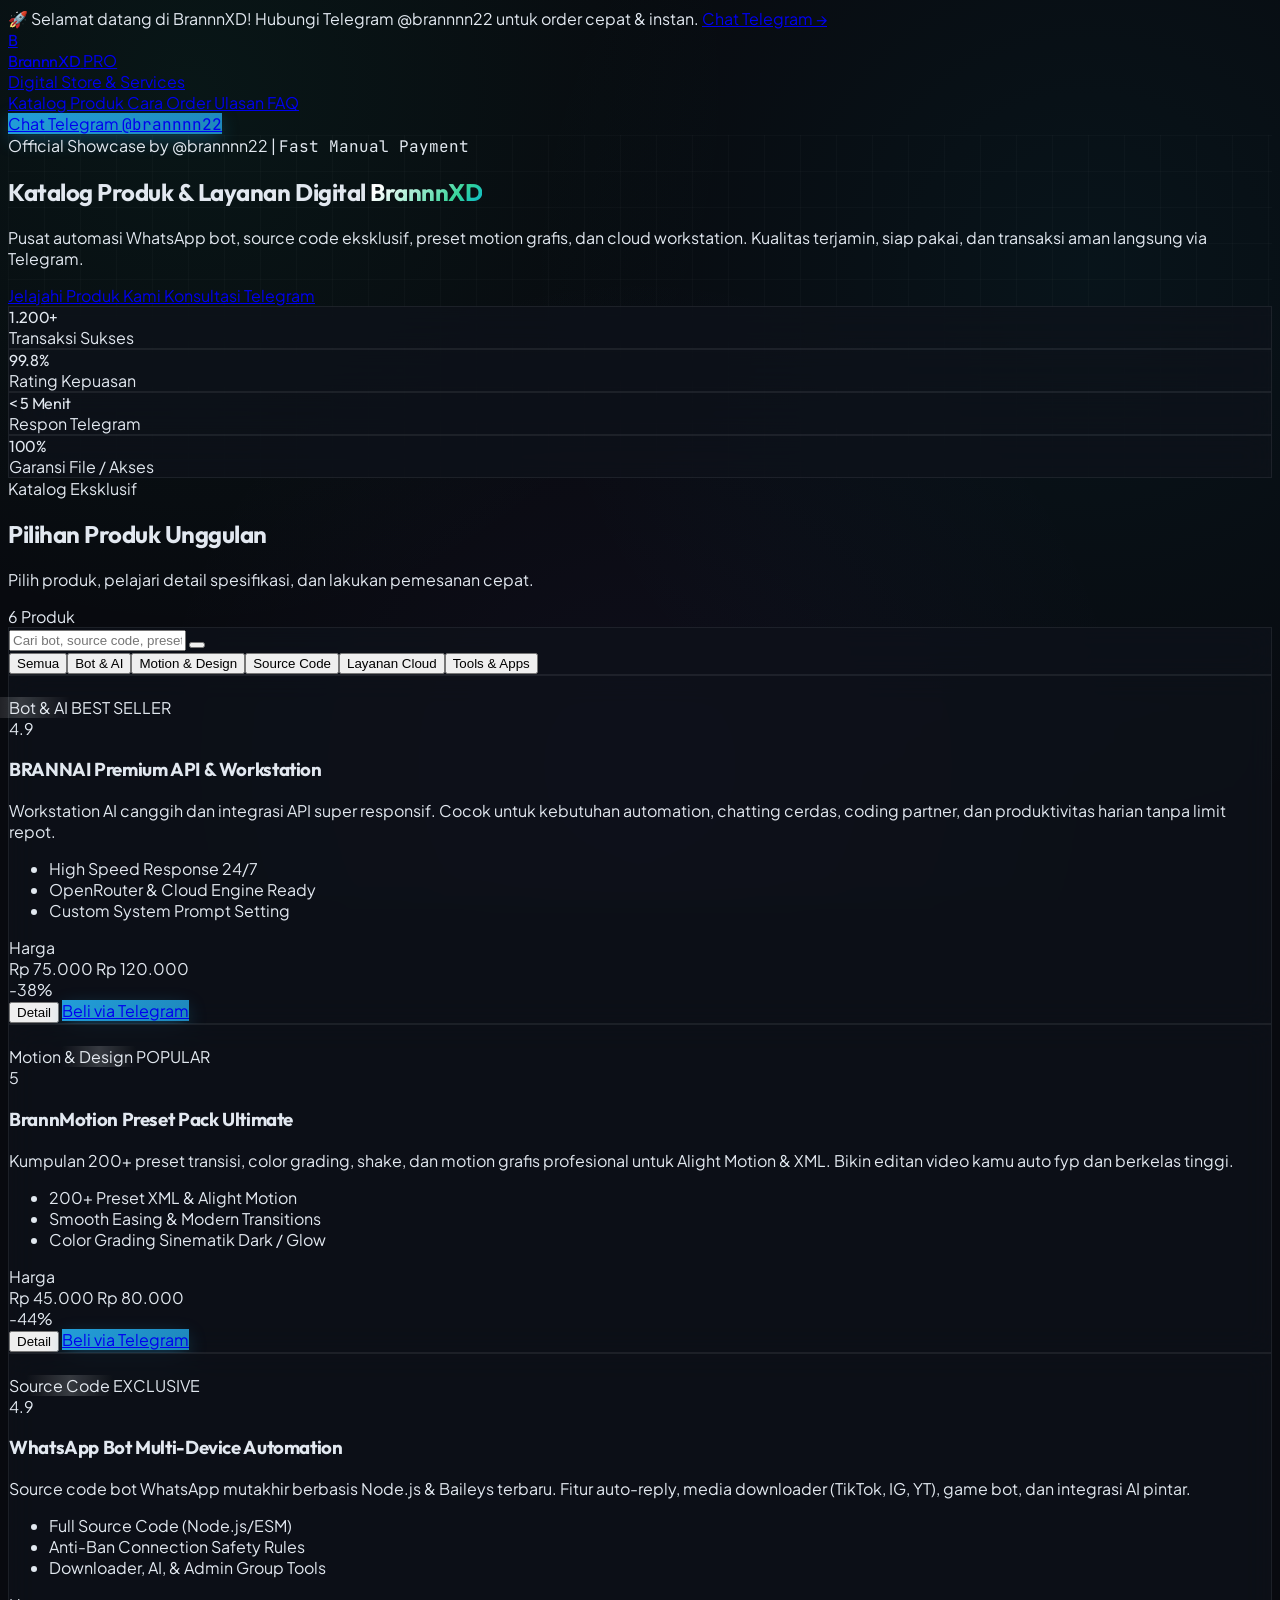
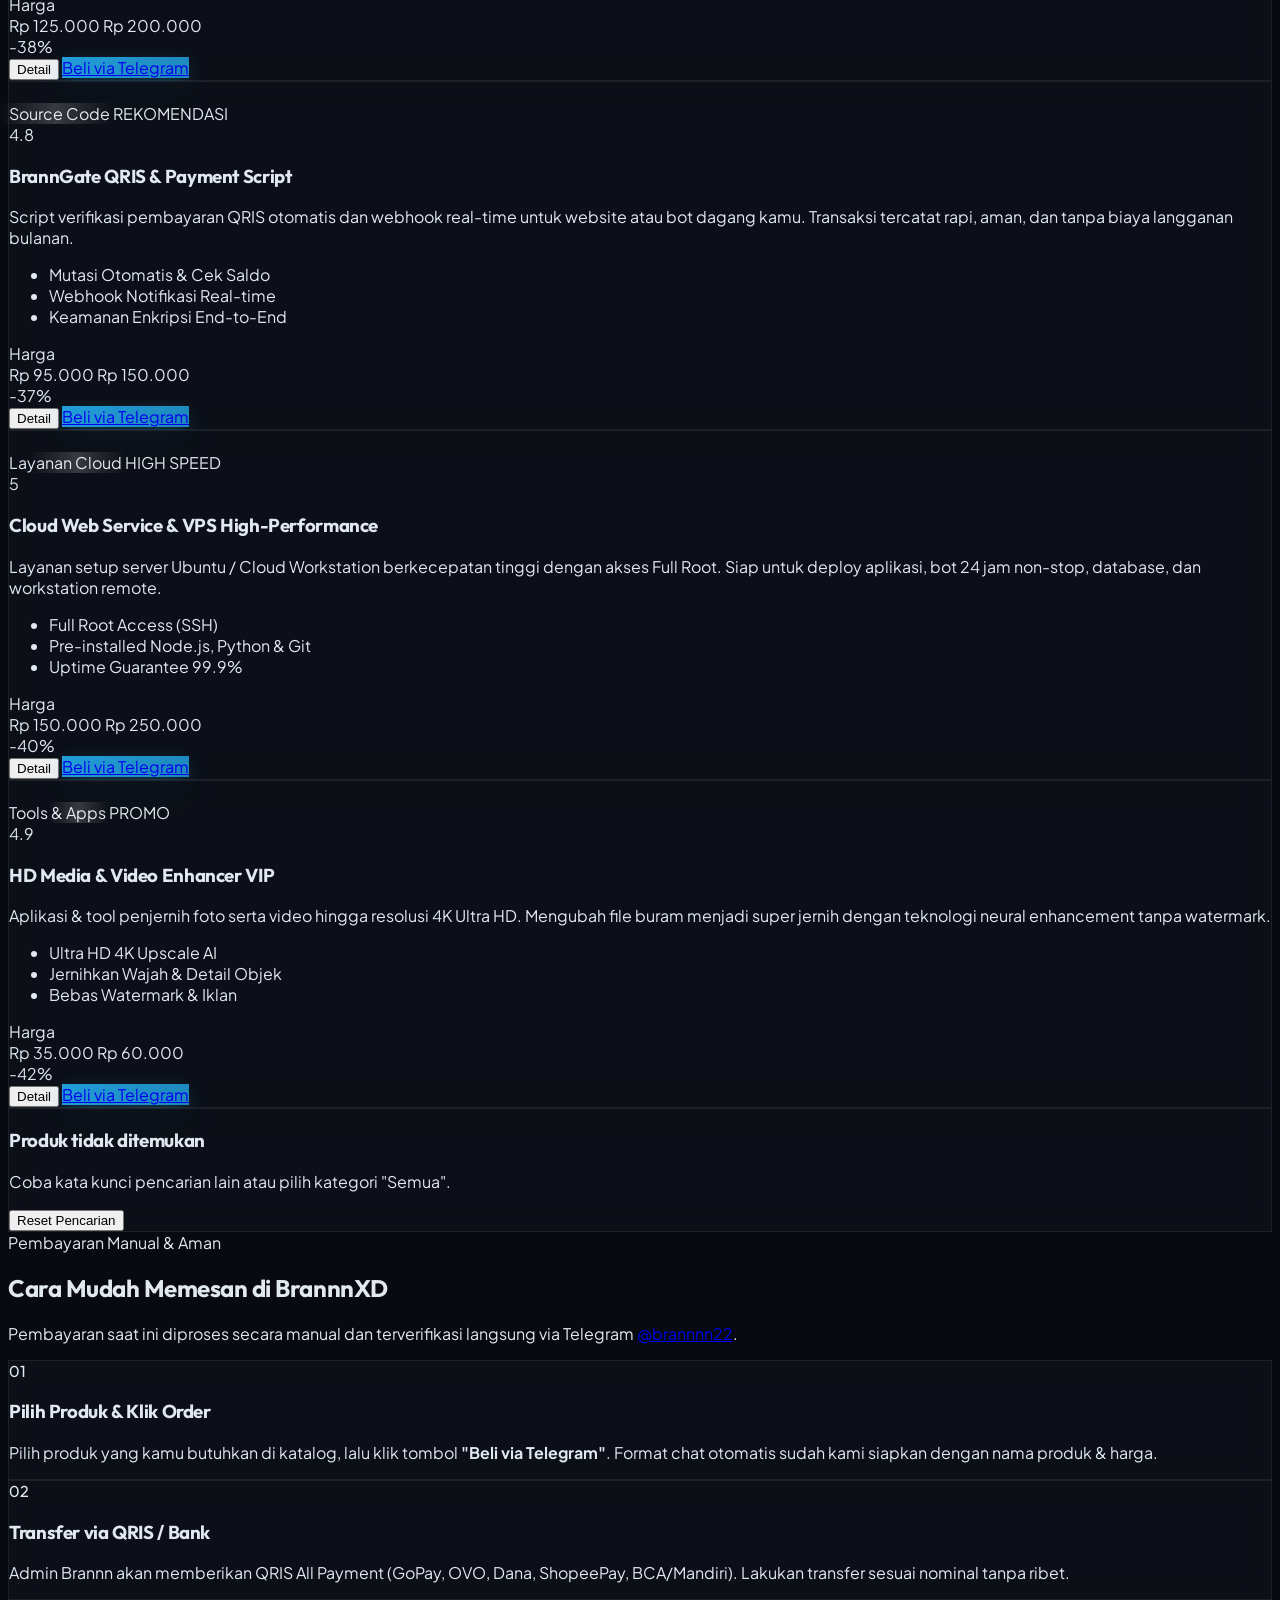
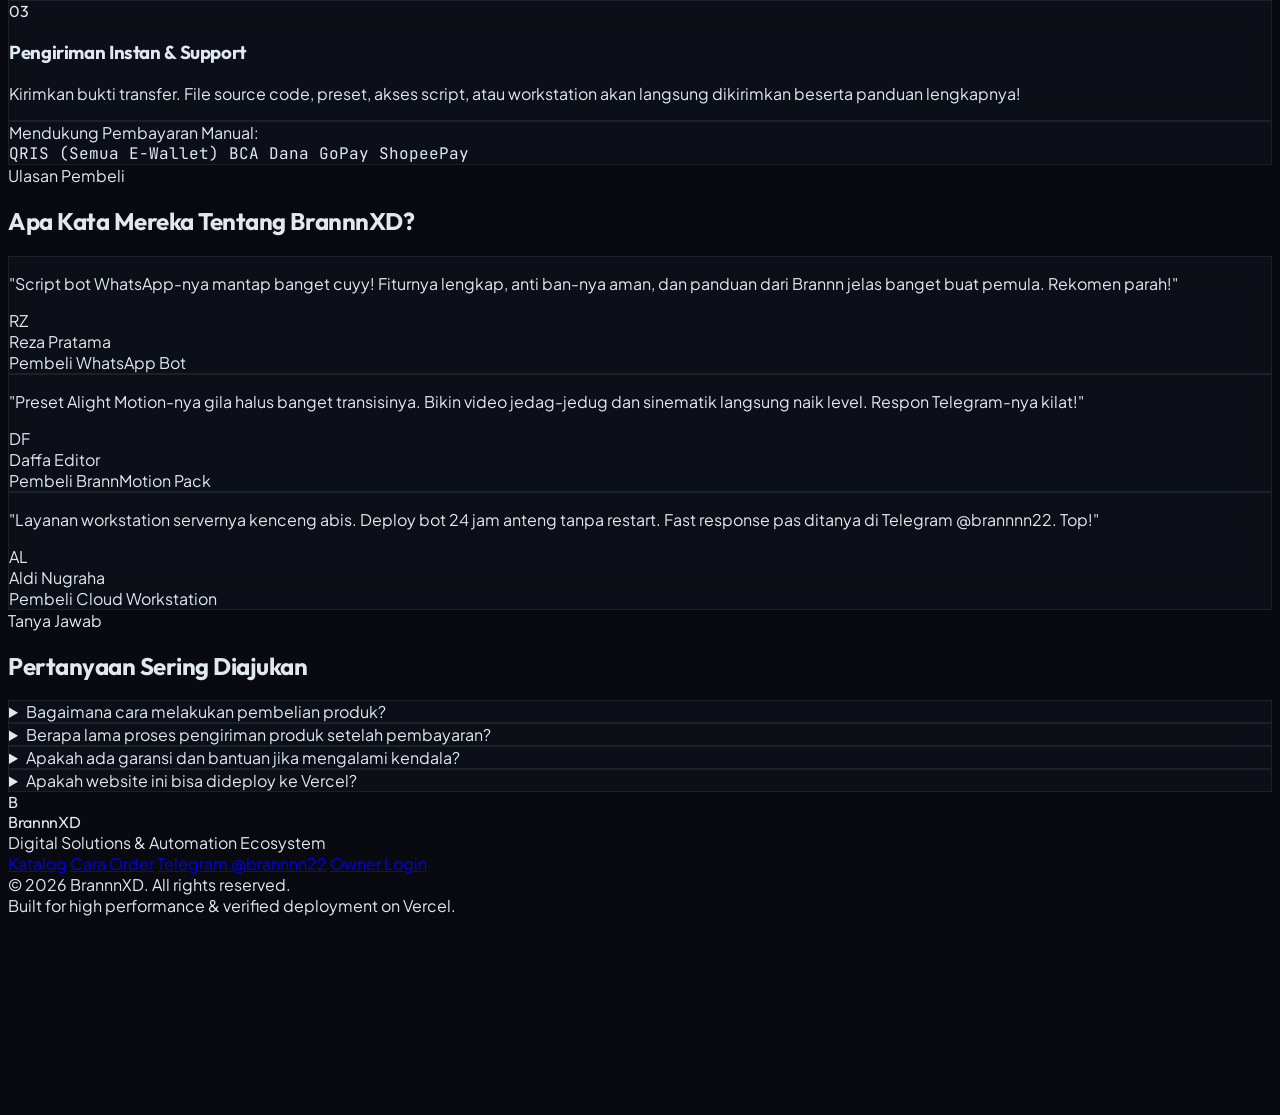
==== index.html @ 39b705f9 "feat: initial release of BrannnXD storefront, owner portal & vercel config" ====
<!DOCTYPE html>
<html lang="id" class="dark scroll-smooth">
<head>
  <meta charset="UTF-8">
  <meta name="viewport" content="width=device-width, initial-scale=1.0">
  <title>BrannnXD — Official Digital Catalog & Store</title>
  <meta name="description" content="Katalog produk resmi BrannnXD: Bot WhatsApp, AI Workstation, Motion Preset, Source Code & Layanan Cloud. Order cepat via Telegram @brannnn22.">
  <meta name="theme-color" content="#080a0f">

  <!-- Open Graph / Meta -->
  <meta property="og:type" content="website">
  <meta property="og:title" content="BrannnXD — Official Digital Catalog & Store">
  <meta property="og:description" content="Koleksi produk digital, tools, bot automation, dan preset berkualitas tinggi dari BrannnXD.">

  <!-- Google Fonts -->
  <link rel="preconnect" href="https://fonts.googleapis.com">
  <link rel="preconnect" href="https://fonts.gstatic.com" crossorigin>
  <link href="https://fonts.googleapis.com/css2?family=Outfit:wght@400;500;600;700;800;900&family=Plus+Jakarta+Sans:wght@300;400;500;600;700;800&family=JetBrains+Mono:wght@400;500;700&display=swap" rel="stylesheet">

  <!-- Tailwind CSS CDN -->
  <script src="https://cdn.tailwindcss.com"></script>
  <script>
    tailwind.config = {
      darkMode: 'class',
      theme: {
        extend: {
          colors: {
            brand: {
              50: '#ecfdf5',
              100: '#d1fae5',
              400: '#34d399',
              500: '#10b981',
              600: '#059669',
              900: '#064e3b',
              accent: '#06b6d4',
              violet: '#8b5cf6',
              dark: '#080a0f',
              card: 'rgba(14, 18, 27, 0.75)'
            }
          },
          fontFamily: {
            sans: ['Plus Jakarta Sans', 'sans-serif'],
            heading: ['Outfit', 'sans-serif'],
            mono: ['JetBrains Mono', 'monospace']
          }
        }
      }
    }
  </script>

  <!-- Lucide Icons -->
  <script src="https://unpkg.com/lucide@latest"></script>

  <!-- Custom CSS -->
  <link rel="stylesheet" href="assets/css/style.css">
</head>
<body class="bg-[#080a0f] text-slate-200 antialiased selection:bg-emerald-500 selection:text-black">

  <!-- Top Announcement Bar -->
  <aside aria-label="Pengumuman" class="bg-gradient-to-r from-emerald-950/60 via-[#0e1726] to-cyan-950/60 border-b border-emerald-500/20 py-2 px-4 text-xs text-center font-medium text-emerald-300 flex items-center justify-center gap-2 relative z-50">
    <span class="inline-block w-2 h-2 rounded-full bg-emerald-400 animate-ping"></span>
    <span id="announcementText">🚀 Selamat datang di BrannnXD! Hubungi Telegram @brannnn22 untuk order kilat & konsultasi.</span>
    <a href="https://t.me/brannnn22" target="_blank" rel="noopener noreferrer" class="underline hover:text-white font-bold ml-1 hidden sm:inline">Chat Telegram &rarr;</a>
  </aside>

  <!-- Navigation Header -->
  <header class="sticky top-0 z-40 backdrop-blur-xl bg-[#080a0f]/80 border-b border-white/5 transition-all">
    <div class="max-w-7xl mx-auto px-4 sm:px-6 lg:px-8 h-20 flex items-center justify-between">
      
      <!-- Logo Branding -->
      <a href="index.html" class="flex items-center gap-3 group">
        <div class="w-11 h-11 rounded-xl bg-gradient-to-tr from-emerald-500 to-cyan-400 flex items-center justify-center shadow-lg shadow-emerald-500/20 group-hover:scale-105 transition-transform">
          <span class="font-heading font-black text-black text-xl tracking-tighter">B</span>
        </div>
        <div>
          <div class="flex items-center gap-2">
            <span class="font-heading font-black text-xl tracking-tight text-white group-hover:text-emerald-400 transition-colors">
              Brannn<span class="text-emerald-400">XD</span>
            </span>
            <span class="text-[10px] font-bold px-1.5 py-0.5 rounded bg-emerald-500/10 text-emerald-400 border border-emerald-500/20 uppercase tracking-widest">PRO</span>
          </div>
          <span class="text-[11px] text-slate-400 block -mt-0.5 font-medium">Digital Store & Services</span>
        </div>
      </a>

      <!-- Desktop Nav Links -->
      <nav class="hidden md:flex items-center gap-8 text-sm font-medium text-slate-300">
        <a href="#katalog" class="hover:text-emerald-400 transition-colors flex items-center gap-1.5">
          <i data-lucide="layers" class="w-4 h-4"></i> Katalog Produk
        </a>
        <a href="#cara-order" class="hover:text-emerald-400 transition-colors flex items-center gap-1.5">
          <i data-lucide="help-circle" class="w-4 h-4"></i> Cara Order
        </a>
        <a href="#testimoni" class="hover:text-emerald-400 transition-colors flex items-center gap-1.5">
          <i data-lucide="message-square" class="w-4 h-4"></i> Ulasan
        </a>
        <a href="#faq" class="hover:text-emerald-400 transition-colors flex items-center gap-1.5">
          <i data-lucide="shield-check" class="w-4 h-4"></i> FAQ
        </a>
      </nav>

      <!-- Action Buttons -->
      <div class="flex items-center gap-3">
        <!-- Direct Telegram Button -->
        <a href="https://t.me/brannnn22" target="_blank" rel="noopener noreferrer" class="btn-telegram px-4 py-2.5 rounded-xl text-xs sm:text-sm font-bold text-white flex items-center gap-2">
          <i data-lucide="send" class="w-4 h-4"></i>
          <span class="hidden sm:inline">Chat Telegram</span>
          <span class="telegram-username-text sm:hidden font-mono">@brannnn22</span>
        </a>

        <!-- Owner Portal Link -->
        <a href="admin.html" class="p-2.5 rounded-xl bg-white/5 hover:bg-white/10 text-slate-400 hover:text-emerald-400 border border-white/5 transition-all cursor-pointer" title="Login Owner / Admin">
          <i data-lucide="lock" class="w-4 h-4"></i>
        </a>
      </div>

    </div>
  </header>

  <!-- Hero Section -->
  <section class="relative pt-12 pb-20 overflow-hidden bg-grid-pattern border-b border-white/5">
    <!-- Ambient Blur Background Spheres -->
    <div class="absolute -top-32 left-1/2 -translate-x-1/2 w-[650px] h-[350px] bg-emerald-500/10 rounded-full blur-[140px] pointer-events-none"></div>
    <div class="absolute top-24 right-10 w-[300px] h-[300px] bg-cyan-500/10 rounded-full blur-[120px] pointer-events-none"></div>

    <div class="max-w-7xl mx-auto px-4 sm:px-6 lg:px-8 relative z-10 text-center">
      
      <!-- Top Badge -->
      <div class="inline-flex items-center gap-2 px-3.5 py-1.5 rounded-full bg-white/5 border border-white/10 backdrop-blur-md mb-6 shadow-inner">
        <span class="w-2 h-2 rounded-full bg-emerald-400 animate-pulse"></span>
        <span class="text-xs font-semibold text-slate-300">Official Showcase by @brannnn22</span>
        <span class="text-xs text-slate-500">|</span>
        <span class="text-xs text-emerald-400 font-mono font-medium">Fast Manual Payment</span>
      </div>

      <!-- Main Headline -->
      <h1 class="text-4xl sm:text-6xl lg:text-7xl font-extrabold tracking-tight text-white mb-6 max-w-4xl mx-auto leading-[1.12]">
        Katalog Produk & Layanan Digital <span class="text-gradient">BrannnXD</span>
      </h1>

      <!-- Subtitle -->
      <p class="text-base sm:text-lg text-slate-400 max-w-2xl mx-auto leading-relaxed mb-8">
        Pusat automasi WhatsApp bot, source code eksklusif, preset motion grafis, dan cloud workstation. Kualitas terjamin, siap pakai, dan transaksi aman langsung via Telegram.
      </p>

      <!-- CTA Buttons -->
      <div class="flex flex-wrap items-center justify-center gap-4 mb-14">
        <a href="#katalog" class="px-7 py-3.5 rounded-xl bg-emerald-500 hover:bg-emerald-400 text-black font-extrabold text-sm shadow-xl shadow-emerald-500/25 transition-all flex items-center gap-2 group">
          <span>Jelajahi Produk Kami</span>
          <i data-lucide="arrow-down" class="w-4 h-4 group-hover:translate-y-0.5 transition-transform"></i>
        </a>
        <a href="https://t.me/brannnn22" target="_blank" rel="noopener noreferrer" class="px-7 py-3.5 rounded-xl bg-white/5 hover:bg-white/10 text-white font-bold text-sm border border-white/10 transition-all flex items-center gap-2">
          <i data-lucide="send" class="w-4 h-4 text-cyan-400"></i>
          <span>Konsultasi Telegram</span>
        </a>
      </div>

      <!-- Stats Bar -->
      <div class="grid grid-cols-2 md:grid-cols-4 gap-4 max-w-4xl mx-auto">
        <div class="glass-panel p-4 sm:p-5 rounded-2xl border border-white/5">
          <div class="text-2xl sm:text-3xl font-extrabold text-white mb-1 font-heading">1.200+</div>
          <div class="text-xs text-slate-400 font-medium">Transaksi Sukses</div>
        </div>
        <div class="glass-panel p-4 sm:p-5 rounded-2xl border border-white/5">
          <div class="text-2xl sm:text-3xl font-extrabold text-emerald-400 mb-1 font-heading">99.8%</div>
          <div class="text-xs text-slate-400 font-medium">Rating Kepuasan</div>
        </div>
        <div class="glass-panel p-4 sm:p-5 rounded-2xl border border-white/5">
          <div class="text-2xl sm:text-3xl font-extrabold text-cyan-400 mb-1 font-heading">&lt; 5 Menit</div>
          <div class="text-xs text-slate-400 font-medium">Respon Telegram</div>
        </div>
        <div class="glass-panel p-4 sm:p-5 rounded-2xl border border-white/5">
          <div class="text-2xl sm:text-3xl font-extrabold text-purple-400 mb-1 font-heading">100%</div>
          <div class="text-xs text-slate-400 font-medium">Garansi File / Akses</div>
        </div>
      </div>

    </div>
  </section>

  <!-- Catalog Section -->
  <section id="katalog" class="py-16 relative">
    <div class="max-w-7xl mx-auto px-4 sm:px-6 lg:px-8">
      
      <!-- Section Header -->
      <div class="flex flex-col md:flex-row md:items-end justify-between mb-8 gap-4">
        <div>
          <div class="inline-flex items-center gap-2 text-xs font-bold text-emerald-400 uppercase tracking-widest mb-2">
            <i data-lucide="sparkles" class="w-4 h-4"></i> Katalog Eksklusif
          </div>
          <h2 class="text-2xl sm:text-3xl font-extrabold text-white tracking-tight">
            Pilihan Produk Unggulan
          </h2>
          <p class="text-sm text-slate-400 mt-1">Pilih produk, pelajari detail spesifikasi, dan lakukan pemesanan cepat.</p>
        </div>

        <div class="flex items-center gap-2">
          <span id="productCountBadge" class="px-3 py-1.5 rounded-lg bg-white/5 border border-white/10 text-xs font-semibold text-slate-300">
            Memuat produk...
          </span>
        </div>
      </div>

      <!-- Search & Filters Bar -->
      <div class="glass-panel p-4 rounded-2xl border border-white/5 mb-8 flex flex-col lg:flex-row items-stretch lg:items-center justify-between gap-4">
        
        <!-- Search Input -->
        <div class="relative flex-1">
          <i data-lucide="search" class="w-4 h-4 text-slate-400 absolute left-3.5 top-1/2 -translate-y-1/2"></i>
          <input 
            type="text" 
            id="searchInput" 
            placeholder="Cari bot, source code, preset, script..." 
            class="w-full pl-10 pr-10 py-2.5 rounded-xl bg-black/40 border border-white/10 text-white placeholder-slate-500 text-xs sm:text-sm focus:outline-none focus:border-emerald-500 transition-colors"
          />
          <button id="searchClearBtn" class="hidden absolute right-3 top-1/2 -translate-y-1/2 text-slate-400 hover:text-white cursor-pointer" title="Hapus pencarian">
            <i data-lucide="x" class="w-4 h-4"></i>
          </button>
        </div>

        <!-- Category Filters -->
        <div id="categoryFilters" class="flex items-center gap-2 overflow-x-auto pb-1 lg:pb-0 scrollbar-none">
          <!-- Rendered by app.js -->
        </div>

      </div>

      <!-- Products Grid -->
      <div id="productsGrid" class="grid grid-cols-1 sm:grid-cols-2 lg:grid-cols-3 gap-6">
        <!-- Dynamically rendered via app.js -->
      </div>

      <!-- Empty State -->
      <div id="emptyState" class="hidden py-16 text-center glass-panel rounded-2xl border border-white/5">
        <div class="w-16 h-16 rounded-full bg-white/5 flex items-center justify-center mx-auto mb-4 text-slate-500">
          <i data-lucide="package-search" class="w-8 h-8"></i>
        </div>
        <h3 class="text-lg font-bold text-white mb-1">Produk tidak ditemukan</h3>
        <p class="text-xs text-slate-400 max-w-sm mx-auto mb-5">Coba kata kunci pencarian lain atau pilih kategori "Semua".</p>
        <button onclick="document.getElementById('searchInput').value=''; document.getElementById('searchInput').dispatchEvent(new Event('input'));" class="px-4 py-2 rounded-xl bg-white/10 hover:bg-white/15 text-white text-xs font-semibold cursor-pointer">
          Reset Pencarian
        </button>
      </div>

    </div>
  </section>

  <!-- How to Order & Manual Payment Section -->
  <section id="cara-order" class="py-16 bg-[#0a0e17] border-y border-white/5 relative">
    <div class="max-w-7xl mx-auto px-4 sm:px-6 lg:px-8">
      
      <div class="text-center max-w-2xl mx-auto mb-12">
        <div class="inline-flex items-center gap-2 text-xs font-bold text-cyan-400 uppercase tracking-widest mb-2">
          <i data-lucide="credit-card" class="w-4 h-4"></i> Pembayaran Manual & Aman
        </div>
        <h2 class="text-2xl sm:text-3xl font-extrabold text-white tracking-tight">
          Cara Mudah Memesan di BrannnXD
        </h2>
        <p class="text-sm text-slate-400 mt-2">
          Pembayaran saat ini diproses secara manual dan terverifikasi langsung via Telegram <a href="https://t.me/brannnn22" class="text-cyan-400 font-semibold hover:underline">@brannnn22</a>.
        </p>
      </div>

      <div class="grid grid-cols-1 md:grid-cols-3 gap-6">
        
        <!-- Step 1 -->
        <div class="glass-panel p-6 rounded-2xl border border-white/5 relative group hover:border-emerald-500/30 transition-all">
          <div class="w-12 h-12 rounded-xl bg-emerald-500/10 border border-emerald-500/20 text-emerald-400 flex items-center justify-center font-heading font-extrabold text-lg mb-5">
            01
          </div>
          <h3 class="text-base font-bold text-white mb-2">Pilih Produk & Klik Order</h3>
          <p class="text-xs text-slate-400 leading-relaxed">
            Pilih produk yang kamu butuhkan di katalog, lalu klik tombol <b>"Beli via Telegram"</b>. Format chat otomatis sudah kami siapkan dengan nama produk & harga.
          </p>
        </div>

        <!-- Step 2 -->
        <div class="glass-panel p-6 rounded-2xl border border-white/5 relative group hover:border-cyan-500/30 transition-all">
          <div class="w-12 h-12 rounded-xl bg-cyan-500/10 border border-cyan-500/20 text-cyan-400 flex items-center justify-center font-heading font-extrabold text-lg mb-5">
            02
          </div>
          <h3 class="text-base font-bold text-white mb-2">Transfer via QRIS / Bank</h3>
          <p class="text-xs text-slate-400 leading-relaxed">
            Admin Brannn akan memberikan QRIS All Payment (GoPay, OVO, Dana, ShopeePay, BCA/Mandiri). Lakukan transfer sesuai nominal tanpa ribet.
          </p>
        </div>

        <!-- Step 3 -->
        <div class="glass-panel p-6 rounded-2xl border border-white/5 relative group hover:border-purple-500/30 transition-all">
          <div class="w-12 h-12 rounded-xl bg-purple-500/10 border border-purple-500/20 text-purple-400 flex items-center justify-center font-heading font-extrabold text-lg mb-5">
            03
          </div>
          <h3 class="text-base font-bold text-white mb-2">Pengiriman Instan & Support</h3>
          <p class="text-xs text-slate-400 leading-relaxed">
            Kirimkan bukti transfer. File source code, preset, akses script, atau workstation akan langsung dikirimkan beserta panduan lengkapnya!
          </p>
        </div>

      </div>

      <!-- Payment Method Badges -->
      <div class="mt-10 p-5 rounded-2xl glass-panel border border-white/5 flex flex-wrap items-center justify-between gap-4 text-xs text-slate-400">
        <div class="flex items-center gap-2 font-medium">
          <i data-lucide="check-check" class="w-4 h-4 text-emerald-400"></i>
          <span>Mendukung Pembayaran Manual:</span>
        </div>
        <div class="flex flex-wrap items-center gap-2 font-mono text-[11px]">
          <span class="px-2.5 py-1 rounded-lg bg-white/5 border border-white/5 text-slate-200">QRIS (Semua E-Wallet)</span>
          <span class="px-2.5 py-1 rounded-lg bg-white/5 border border-white/5 text-slate-200">BCA</span>
          <span class="px-2.5 py-1 rounded-lg bg-white/5 border border-white/5 text-slate-200">Dana</span>
          <span class="px-2.5 py-1 rounded-lg bg-white/5 border border-white/5 text-slate-200">GoPay</span>
          <span class="px-2.5 py-1 rounded-lg bg-white/5 border border-white/5 text-slate-200">ShopeePay</span>
        </div>
      </div>

    </div>
  </section>

  <!-- Testimonials Section -->
  <section id="testimoni" class="py-16 relative">
    <div class="max-w-7xl mx-auto px-4 sm:px-6 lg:px-8">
      
      <div class="text-center max-w-2xl mx-auto mb-12">
        <div class="inline-flex items-center gap-2 text-xs font-bold text-amber-400 uppercase tracking-widest mb-2">
          <i data-lucide="star" class="w-4 h-4 fill-amber-400"></i> Ulasan Pembeli
        </div>
        <h2 class="text-2xl sm:text-3xl font-extrabold text-white tracking-tight">
          Apa Kata Mereka Tentang BrannnXD?
        </h2>
      </div>

      <div class="grid grid-cols-1 md:grid-cols-3 gap-6">
        
        <div class="glass-panel p-6 rounded-2xl border border-white/5 flex flex-col justify-between">
          <div>
            <div class="flex items-center gap-1 text-amber-400 mb-3">
              <i data-lucide="star" class="w-4 h-4 fill-amber-400"></i>
              <i data-lucide="star" class="w-4 h-4 fill-amber-400"></i>
              <i data-lucide="star" class="w-4 h-4 fill-amber-400"></i>
              <i data-lucide="star" class="w-4 h-4 fill-amber-400"></i>
              <i data-lucide="star" class="w-4 h-4 fill-amber-400"></i>
            </div>
            <p class="text-xs sm:text-sm text-slate-300 leading-relaxed mb-4">
              "Script bot WhatsApp-nya mantap banget cuyy! Fiturnya lengkap, anti ban-nya aman, dan panduan dari Brannn jelas banget buat pemula. Rekomen parah!"
            </p>
          </div>
          <div class="flex items-center gap-3 pt-3 border-t border-white/5">
            <div class="w-9 h-9 rounded-full bg-emerald-500/20 text-emerald-400 flex items-center justify-center font-bold text-xs">
              RZ
            </div>
            <div>
              <div class="text-xs font-bold text-white">Reza Pratama</div>
              <div class="text-[10px] text-slate-400">Pembeli WhatsApp Bot</div>
            </div>
          </div>
        </div>

        <div class="glass-panel p-6 rounded-2xl border border-white/5 flex flex-col justify-between">
          <div>
            <div class="flex items-center gap-1 text-amber-400 mb-3">
              <i data-lucide="star" class="w-4 h-4 fill-amber-400"></i>
              <i data-lucide="star" class="w-4 h-4 fill-amber-400"></i>
              <i data-lucide="star" class="w-4 h-4 fill-amber-400"></i>
              <i data-lucide="star" class="w-4 h-4 fill-amber-400"></i>
              <i data-lucide="star" class="w-4 h-4 fill-amber-400"></i>
            </div>
            <p class="text-xs sm:text-sm text-slate-300 leading-relaxed mb-4">
              "Preset Alight Motion-nya gila halus banget transisinya. Bikin video jedag-jedug dan sinematik langsung naik level. Respon Telegram-nya kilat!"
            </p>
          </div>
          <div class="flex items-center gap-3 pt-3 border-t border-white/5">
            <div class="w-9 h-9 rounded-full bg-cyan-500/20 text-cyan-400 flex items-center justify-center font-bold text-xs">
              DF
            </div>
            <div>
              <div class="text-xs font-bold text-white">Daffa Editor</div>
              <div class="text-[10px] text-slate-400">Pembeli BrannMotion Pack</div>
            </div>
          </div>
        </div>

        <div class="glass-panel p-6 rounded-2xl border border-white/5 flex flex-col justify-between">
          <div>
            <div class="flex items-center gap-1 text-amber-400 mb-3">
              <i data-lucide="star" class="w-4 h-4 fill-amber-400"></i>
              <i data-lucide="star" class="w-4 h-4 fill-amber-400"></i>
              <i data-lucide="star" class="w-4 h-4 fill-amber-400"></i>
              <i data-lucide="star" class="w-4 h-4 fill-amber-400"></i>
              <i data-lucide="star" class="w-4 h-4 fill-amber-400"></i>
            </div>
            <p class="text-xs sm:text-sm text-slate-300 leading-relaxed mb-4">
              "Layanan workstation servernya kenceng abis. Deploy bot 24 jam anteng tanpa restart. Fast response pas ditanya di Telegram @brannnn22. Top!"
            </p>
          </div>
          <div class="flex items-center gap-3 pt-3 border-t border-white/5">
            <div class="w-9 h-9 rounded-full bg-purple-500/20 text-purple-400 flex items-center justify-center font-bold text-xs">
              AL
            </div>
            <div>
              <div class="text-xs font-bold text-white">Aldi Nugraha</div>
              <div class="text-[10px] text-slate-400">Pembeli Cloud Workstation</div>
            </div>
          </div>
        </div>

      </div>

    </div>
  </section>

  <!-- FAQ Section -->
  <section id="faq" class="py-16 bg-[#0a0e17] border-t border-white/5 relative">
    <div class="max-w-4xl mx-auto px-4 sm:px-6 lg:px-8">
      
      <div class="text-center mb-12">
        <div class="inline-flex items-center gap-2 text-xs font-bold text-emerald-400 uppercase tracking-widest mb-2">
          <i data-lucide="help-circle" class="w-4 h-4"></i> Tanya Jawab
        </div>
        <h2 class="text-2xl sm:text-3xl font-extrabold text-white tracking-tight">
          Pertanyaan Sering Diajukan
        </h2>
      </div>

      <div class="space-y-4">
        
        <details class="glass-panel rounded-2xl border border-white/5 p-5 group transition-all">
          <summary class="font-bold text-sm sm:text-base text-white cursor-pointer flex items-center justify-between list-none">
            <span>Bagaimana cara melakukan pembelian produk?</span>
            <i data-lucide="chevron-down" class="w-4 h-4 text-slate-400 group-open:rotate-180 transition-transform"></i>
          </summary>
          <div class="pt-3 text-xs sm:text-sm text-slate-400 leading-relaxed border-t border-white/5 mt-3">
            Cukup klik tombol <b>"Beli via Telegram"</b> pada produk yang kamu inginkan. Kamu akan langsung dialihkan ke chat Telegram <b>@brannnn22</b> dengan pesan otomatis yang sudah terisi. Admin kami akan mengirimkan rekening / QRIS dan mengirimkan produk setelah pembayaran terkonfirmasi.
          </div>
        </details>

        <details class="glass-panel rounded-2xl border border-white/5 p-5 group transition-all">
          <summary class="font-bold text-sm sm:text-base text-white cursor-pointer flex items-center justify-between list-none">
            <span>Berapa lama proses pengiriman produk setelah pembayaran?</span>
            <i data-lucide="chevron-down" class="w-4 h-4 text-slate-400 group-open:rotate-180 transition-transform"></i>
          </summary>
          <div class="pt-3 text-xs sm:text-sm text-slate-400 leading-relaxed border-t border-white/5 mt-3">
            Pengiriman langsung dilakukan dalam <b>1 - 10 menit</b> setelah bukti transfer kamu diverifikasi di Telegram. Untuk produk digital/file, link download atau repository private akan langsung dikirimkan.
          </div>
        </details>

        <details class="glass-panel rounded-2xl border border-white/5 p-5 group transition-all">
          <summary class="font-bold text-sm sm:text-base text-white cursor-pointer flex items-center justify-between list-none">
            <span>Apakah ada garansi dan bantuan jika mengalami kendala?</span>
            <i data-lucide="chevron-down" class="w-4 h-4 text-slate-400 group-open:rotate-180 transition-transform"></i>
          </summary>
          <div class="pt-3 text-xs sm:text-sm text-slate-400 leading-relaxed border-t border-white/5 mt-3">
            Tentu saja! Semua produk digital BrannnXD disertai garansi fungsionalitas dan dukungan langsung dari admin. Jika ada file corrupt atau error pemasangan, kamu bisa langsung konsultasi ke Telegram kami.
          </div>
        </details>

        <details class="glass-panel rounded-2xl border border-white/5 p-5 group transition-all">
          <summary class="font-bold text-sm sm:text-base text-white cursor-pointer flex items-center justify-between list-none">
            <span>Apakah website ini bisa dideploy ke Vercel?</span>
            <i data-lucide="chevron-down" class="w-4 h-4 text-slate-400 group-open:rotate-180 transition-transform"></i>
          </summary>
          <div class="pt-3 text-xs sm:text-sm text-slate-400 leading-relaxed border-t border-white/5 mt-3">
            Ya, website ini 100% didesain untuk langsung didukung oleh <b>Vercel</b>! Struktur static modern dan file `vercel.json` sudah terkonfigurasi sempurna sehingga kamu cukup push ke GitHub dan import di Vercel tanpa perlu setup build yang rumit.
          </div>
        </details>

      </div>

    </div>
  </section>

  <!-- Footer -->
  <footer class="bg-[#05070a] border-t border-white/5 py-12">
    <div class="max-w-7xl mx-auto px-4 sm:px-6 lg:px-8">
      <div class="flex flex-col md:flex-row items-center justify-between gap-6">
        
        <div class="flex items-center gap-3">
          <div class="w-10 h-10 rounded-xl bg-gradient-to-tr from-emerald-500 to-cyan-400 flex items-center justify-center font-heading font-black text-black text-lg">
            B
          </div>
          <div>
            <div class="font-heading font-extrabold text-white text-lg">BrannnXD</div>
            <div class="text-xs text-slate-400">Digital Solutions & Automation Ecosystem</div>
          </div>
        </div>

        <div class="flex items-center gap-6 text-xs text-slate-400">
          <a href="#katalog" class="hover:text-white transition-colors">Katalog</a>
          <a href="#cara-order" class="hover:text-white transition-colors">Cara Order</a>
          <a href="https://t.me/brannnn22" target="_blank" rel="noopener noreferrer" class="hover:text-cyan-400 transition-colors">Telegram @brannnn22</a>
          <a href="admin.html" class="hover:text-emerald-400 transition-colors flex items-center gap-1">
            <i data-lucide="lock" class="w-3.5 h-3.5"></i> Owner Login
          </a>
        </div>

        <div class="text-xs text-slate-500 text-center md:text-right">
          &copy; <span id="yearSpan">2026</span> BrannnXD. All rights reserved.<br>
          <span class="text-[11px] text-slate-600">Built for high performance & verified deployment on Vercel.</span>
        </div>

      </div>
    </div>
  </footer>

  <!-- Floating Telegram Contact Button -->
  <aside aria-label="Kontak Cepat" class="fixed bottom-6 right-6 z-40">
    <a href="https://t.me/brannnn22" target="_blank" rel="noopener noreferrer" class="btn-telegram w-14 h-14 rounded-2xl flex items-center justify-center text-white shadow-2xl relative group cursor-pointer" title="Chat langsung ke Telegram @brannnn22">
      <span class="absolute -top-1 -right-1 w-3.5 h-3.5 rounded-full bg-emerald-400 border-2 border-[#080a0f] animate-ping"></span>
      <span class="absolute -top-1 -right-1 w-3.5 h-3.5 rounded-full bg-emerald-400 border-2 border-[#080a0f]"></span>
      <i data-lucide="send" class="w-6 h-6 transform -rotate-12 group-hover:rotate-0 transition-transform"></i>
    </a>
  </aside>

  <!-- Product Detail Modal -->
  <div id="productModal" class="modal-backdrop fixed inset-0 z-50 flex items-center justify-center p-4 bg-black/80 backdrop-blur-md">
    <div class="modal-content glass-panel w-full max-w-2xl max-h-[90vh] rounded-3xl overflow-hidden flex flex-col border border-white/10 shadow-2xl bg-[#0c101a]">
      
      <!-- Modal Header -->
      <div class="relative h-60 sm:h-72 w-full overflow-hidden bg-slate-900 shrink-0">
        <img id="modalImage" src="" alt="Detail Produk" class="w-full h-full object-cover">
        <div class="absolute inset-0 bg-gradient-to-t from-[#0c101a] via-transparent to-transparent"></div>
        
        <!-- Close Button -->
        <button id="modalCloseBtn" class="absolute top-4 right-4 w-9 h-9 rounded-full bg-black/60 backdrop-blur-md text-white hover:bg-white/20 flex items-center justify-center transition-all cursor-pointer z-20">
          <i data-lucide="x" class="w-5 h-5"></i>
        </button>

        <!-- Category & Badge -->
        <div class="absolute bottom-4 left-6 flex items-center gap-2">
          <span id="modalCategory" class="px-3 py-1 rounded-lg bg-black/70 backdrop-blur-md text-xs font-semibold text-emerald-400 border border-emerald-500/30"></span>
          <span id="modalBadge" class="hidden px-2.5 py-1 rounded-lg bg-emerald-500 text-black text-[10px] font-extrabold uppercase tracking-wider"></span>
        </div>
      </div>

      <!-- Modal Body (Scrollable) -->
      <div class="p-6 sm:p-8 overflow-y-auto space-y-6 flex-1">
        
        <div>
          <h2 id="modalTitle" class="text-xl sm:text-2xl font-extrabold text-white mb-2"></h2>
          <p id="modalDescription" class="text-xs sm:text-sm text-slate-300 leading-relaxed"></p>
        </div>

        <!-- Features List -->
        <div>
          <h3 class="text-xs font-bold text-slate-400 uppercase tracking-wider mb-3 flex items-center gap-2">
            <i data-lucide="check-square" class="w-4 h-4 text-emerald-400"></i> Fitur & Keunggulan
          </h3>
          <ul id="modalFeaturesList" class="grid grid-cols-1 sm:grid-cols-2 gap-2.5">
            <!-- Dynamic features -->
          </ul>
        </div>

        <!-- Payment Notice Box -->
        <div class="p-4 rounded-xl bg-cyan-950/30 border border-cyan-500/20 flex items-start gap-3">
          <i data-lucide="info" class="w-5 h-5 text-cyan-400 shrink-0 mt-0.5"></i>
          <div class="text-xs text-cyan-200/90 leading-relaxed">
            <b>Info Pembayaran Manual:</b> Pemesanan akan dialihkan langsung ke Telegram <b>@brannnn22</b>. Admin siap memandu proses transfer via QRIS / Bank dan mengirimkan produk seketika.
          </div>
        </div>

      </div>

      <!-- Modal Footer -->
      <div class="p-5 sm:px-8 border-t border-white/5 bg-black/40 flex items-center justify-between gap-4 shrink-0">
        <div>
          <div class="text-[11px] text-slate-400">Total Harga:</div>
          <div class="flex items-baseline gap-2">
            <span id="modalPrice" class="text-xl sm:text-2xl font-black text-white font-heading"></span>
            <span id="modalOriginalPrice" class="text-xs text-slate-500 line-through hidden"></span>
            <span id="modalDiscountTag" class="text-[10px] font-bold text-rose-400 bg-rose-500/10 px-2 py-0.5 rounded-full hidden"></span>
          </div>
        </div>

        <a id="modalTelegramOrderBtn" href="#" target="_blank" rel="noopener noreferrer" class="btn-telegram py-3 px-6 rounded-xl text-white font-extrabold text-xs sm:text-sm flex items-center gap-2 shadow-lg">
          <i data-lucide="send" class="w-4 h-4"></i>
          <span>Order via Telegram</span>
        </a>
      </div>

    </div>
  </div>

  <!-- Scripts -->
  <script src="assets/js/store.js"></script>
  <script src="assets/js/app.js"></script>
  <script>
    document.getElementById('yearSpan').textContent = new Date().getFullYear();
    if (window.lucide) {
      window.lucide.createIcons();
    }
  </script>
</body>
</html>
---- assets/css/style.css ----
/* 
 * BrannnXD - Custom Styles & Aesthetics
 * Non-generic, dark luxury cyberpunk & glassmorphic tech design
 */

@import url('https://fonts.googleapis.com/css2?family=Outfit:wght@400;500;600;700;800;900&family=Plus+Jakarta+Sans:wght@300;400;500;600;700;800&family=JetBrains+Mono:wght@400;500;700&display=swap');

:root {
  --bg-primary: #080a0f;
  --bg-secondary: #0e121b;
  --bg-card: rgba(16, 21, 32, 0.75);
  --accent-emerald: #10b981;
  --accent-cyan: #06b6d4;
  --accent-purple: #8b5cf6;
  --border-subtle: rgba(255, 255, 255, 0.08);
  --border-glow: rgba(16, 185, 129, 0.35);
}

* {
  box-sizing: border-box;
}

body {
  font-family: 'Plus Jakarta Sans', -apple-system, BlinkMacSystemFont, sans-serif;
  background-color: var(--bg-primary);
  color: #e2e8f0;
  overflow-x: hidden;
  background-image: 
    radial-gradient(circle at 15% 10%, rgba(16, 185, 129, 0.07) 0%, transparent 40%),
    radial-gradient(circle at 85% 30%, rgba(6, 182, 212, 0.06) 0%, transparent 45%),
    radial-gradient(circle at 50% 85%, rgba(139, 92, 246, 0.05) 0%, transparent 50%);
  background-attachment: fixed;
}

h1, h2, h3, h4, .font-heading {
  font-family: 'Outfit', sans-serif;
  letter-spacing: -0.02em;
}

.font-mono {
  font-family: 'JetBrains Mono', monospace;
}

/* Custom Scrollbar */
::-webkit-scrollbar {
  width: 7px;
  height: 7px;
}
::-webkit-scrollbar-track {
  background: #080a0f;
}
::-webkit-scrollbar-thumb {
  background: #1e2638;
  border-radius: 9999px;
  border: 1px solid rgba(255, 255, 255, 0.05);
}
::-webkit-scrollbar-thumb:hover {
  background: #10b981;
}

/* Glassmorphism Cards */
.glass-panel {
  background: rgba(14, 18, 27, 0.72);
  backdrop-filter: blur(14px);
  -webkit-backdrop-filter: blur(14px);
  border: 1px solid rgba(255, 255, 255, 0.07);
}

.glass-panel-hover {
  transition: all 0.28s cubic-bezier(0.16, 1, 0.3, 1);
}
.glass-panel-hover:hover {
  border-color: rgba(16, 185, 129, 0.35);
  box-shadow: 0 12px 35px -8px rgba(0, 0, 0, 0.7), 0 0 25px -4px rgba(16, 185, 129, 0.15);
  transform: translateY(-4px);
}

/* Ambient Glow Gradients */
.glow-emerald {
  text-shadow: 0 0 24px rgba(16, 185, 129, 0.55);
}
.glow-box-emerald {
  box-shadow: 0 0 30px -5px rgba(16, 185, 129, 0.3);
}
.glow-box-cyan {
  box-shadow: 0 0 30px -5px rgba(6, 182, 212, 0.3);
}

/* Telegram Button Special Pulse */
.btn-telegram {
  background: linear-gradient(135deg, #229ED9 0%, #1e87bb 100%);
  box-shadow: 0 6px 20px -3px rgba(34, 158, 217, 0.4);
  transition: all 0.22s ease;
}
.btn-telegram:hover {
  box-shadow: 0 10px 28px -2px rgba(34, 158, 217, 0.6);
  transform: translateY(-2px);
  filter: brightness(1.08);
}

/* Neon Gradient Text */
.text-gradient {
  background: linear-gradient(135deg, #ffffff 15%, #34d399 75%, #06b6d4 100%);
  -webkit-background-clip: text;
  -webkit-text-fill-color: transparent;
}

.text-gradient-purple {
  background: linear-gradient(135deg, #c084fc 0%, #60a5fa 100%);
  -webkit-background-clip: text;
  -webkit-text-fill-color: transparent;
}

/* Badge styling */
.badge-tag {
  background: rgba(16, 185, 129, 0.12);
  border: 1px solid rgba(16, 185, 129, 0.3);
  color: #34d399;
}

/* Modal animation */
.modal-backdrop {
  opacity: 0;
  pointer-events: none;
  transition: opacity 0.25s ease;
}
.modal-backdrop.active {
  opacity: 1;
  pointer-events: auto;
}

.modal-content {
  transform: scale(0.95) translateY(12px);
  opacity: 0;
  transition: all 0.25s cubic-bezier(0.16, 1, 0.3, 1);
}
.modal-backdrop.active .modal-content {
  transform: scale(1) translateY(0);
  opacity: 1;
}

/* Shimmer animation for card banners */
@keyframes shimmer {
  0% { transform: translateX(-100%); }
  100% { transform: translateX(100%); }
}

.shimmer-badge {
  position: relative;
  overflow: hidden;
}
.shimmer-badge::after {
  content: '';
  position: absolute;
  top: 0; left: 0; right: 0; bottom: 0;
  background: linear-gradient(90deg, transparent, rgba(255,255,255,0.18), transparent);
  transform: translateX(-100%);
  animation: shimmer 3.5s infinite;
}

/* Grid background accent */
.bg-grid-pattern {
  background-size: 36px 36px;
  background-image: 
    linear-gradient(to right, rgba(255, 255, 255, 0.02) 1px, transparent 1px),
    linear-gradient(to bottom, rgba(255, 255, 255, 0.02) 1px, transparent 1px);
}
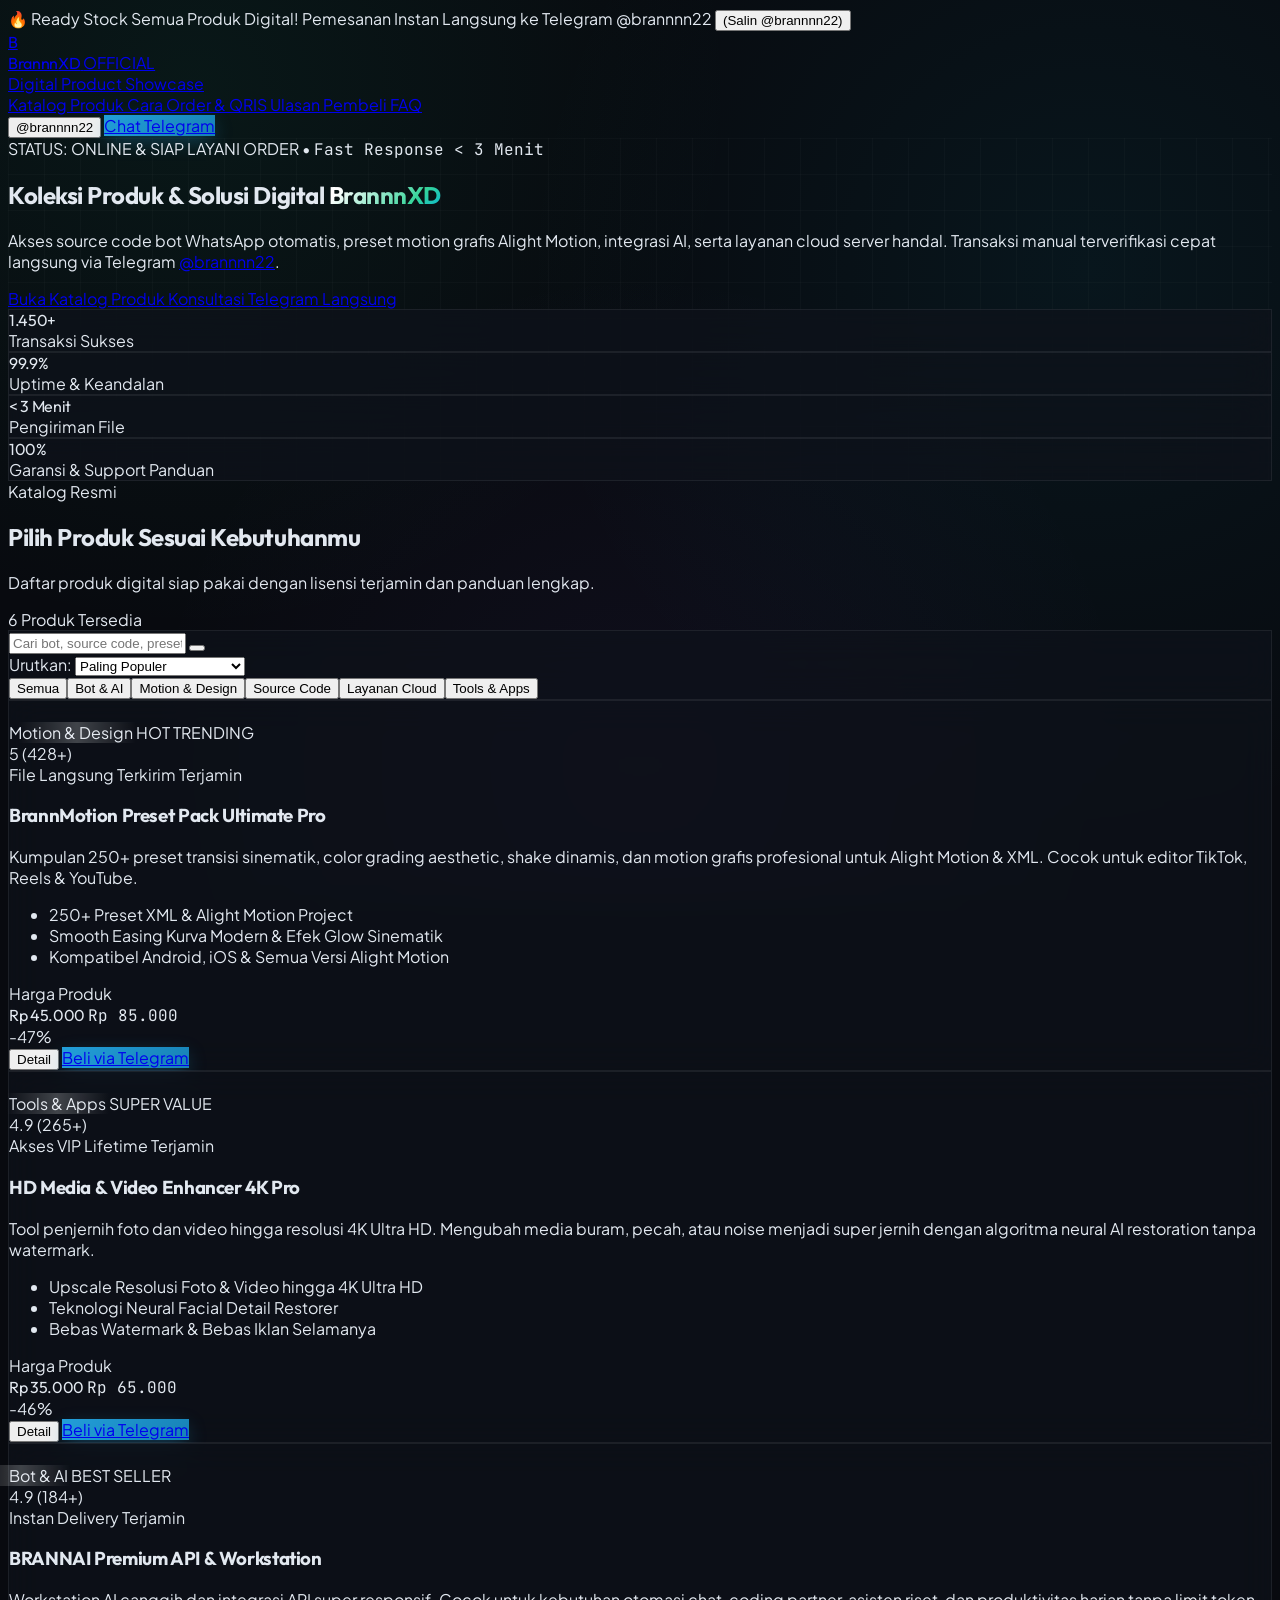
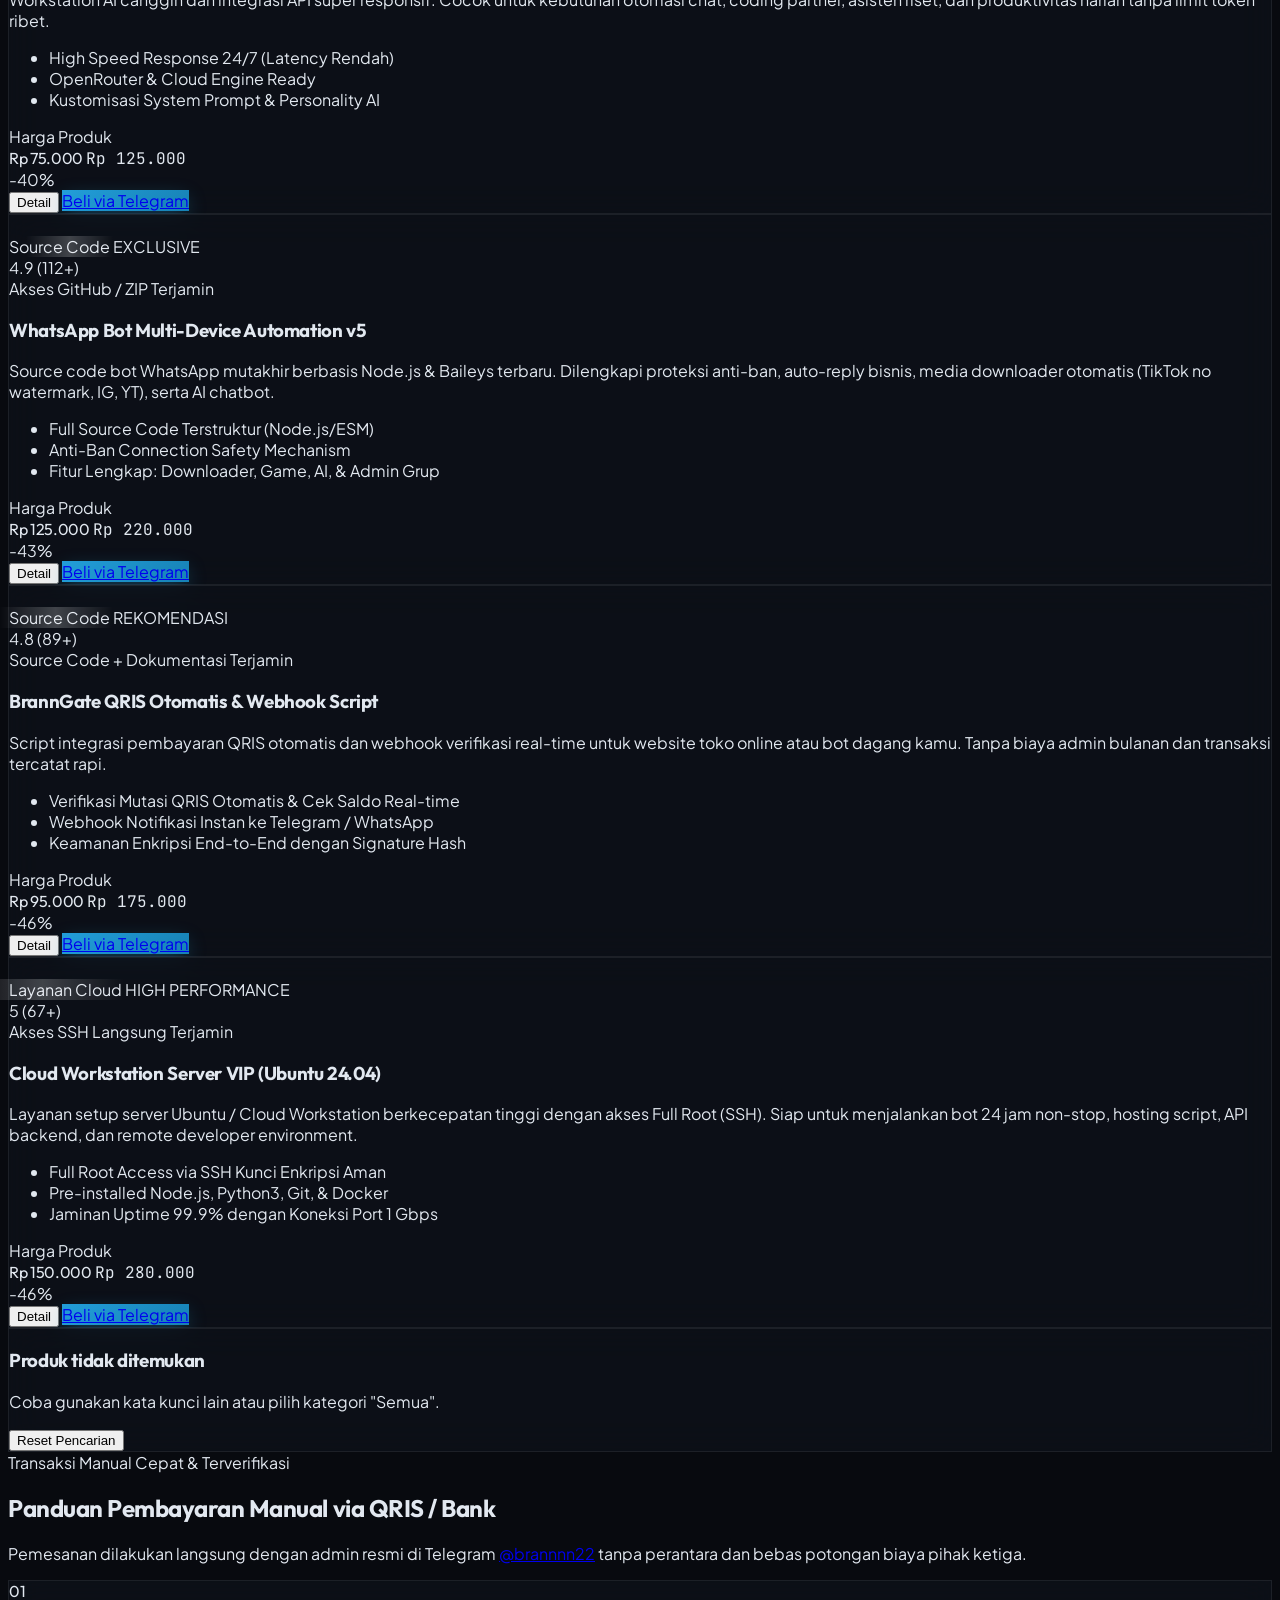
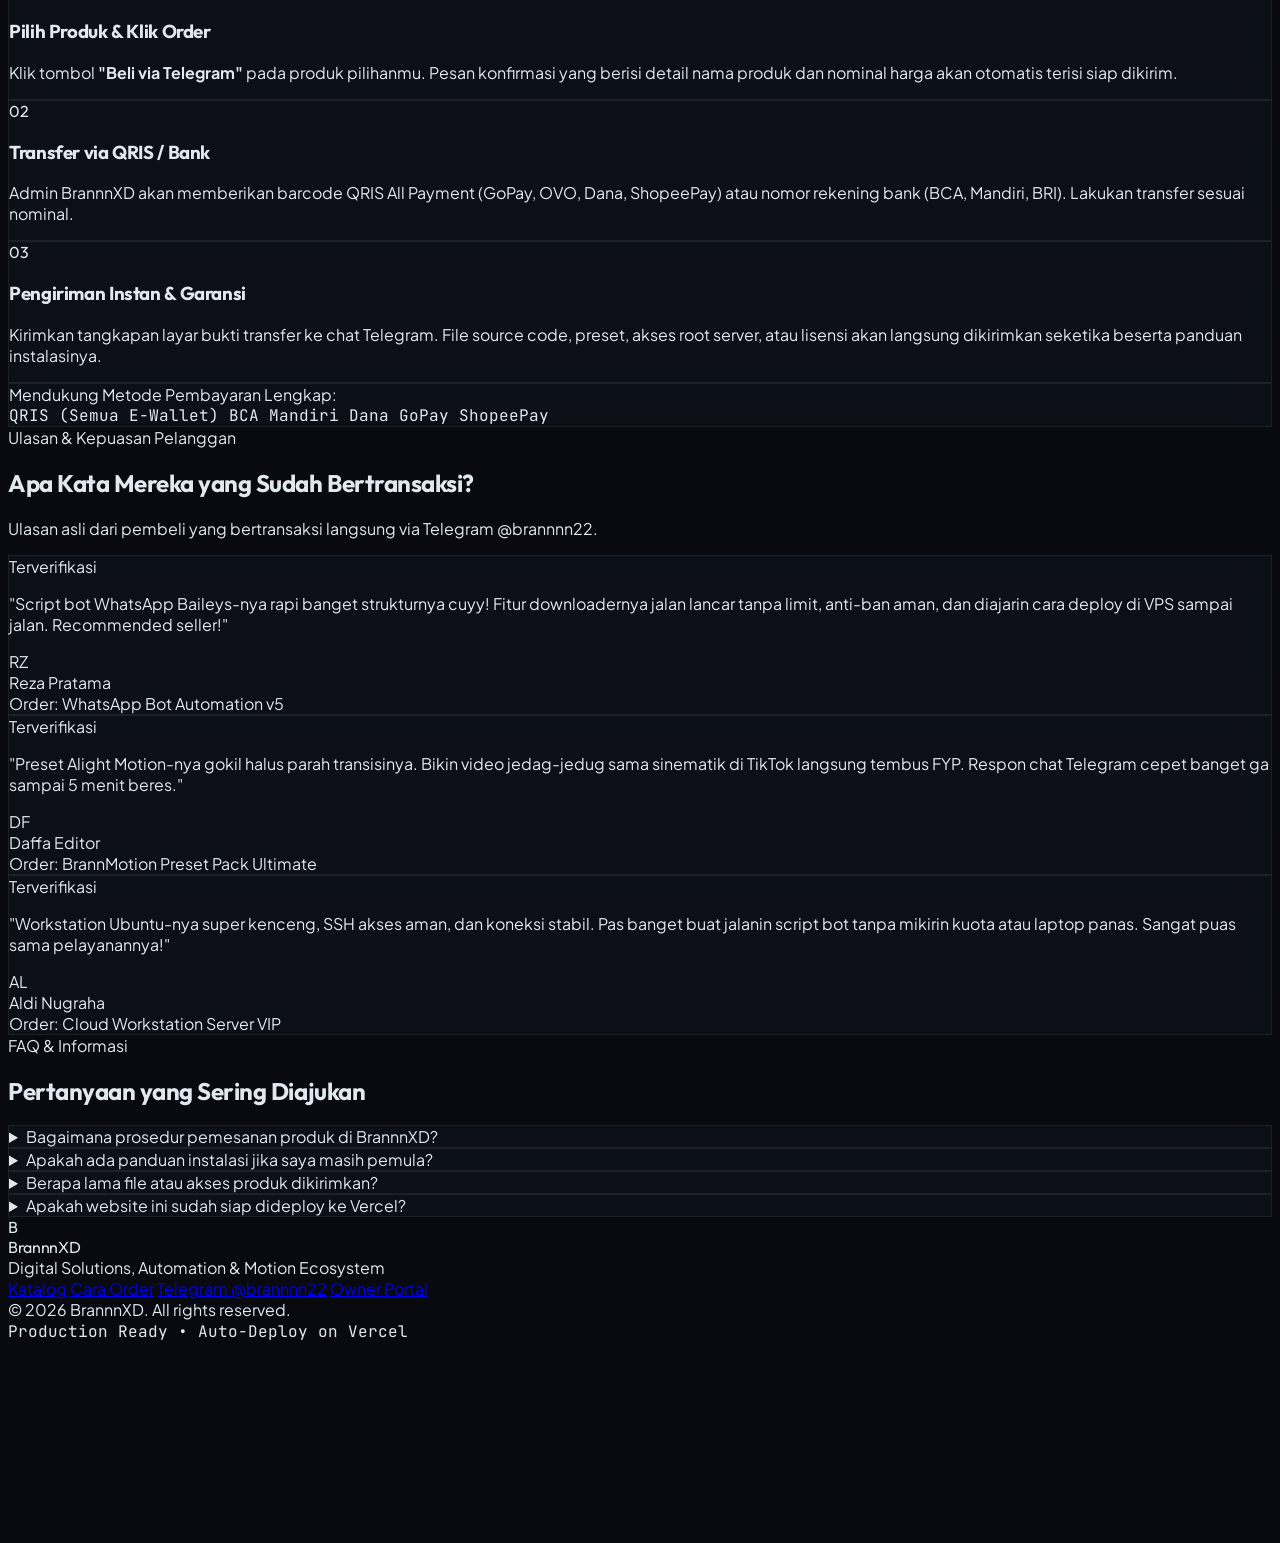
==== commit a21ac618: "feat: upgrade storefront to production, remove demo hints, add sorting & enhance UI" ====
--- a/index.html
+++ b/index.html
@@ -3,14 +3,16 @@
 <head>
   <meta charset="UTF-8">
   <meta name="viewport" content="width=device-width, initial-scale=1.0">
-  <title>BrannnXD — Official Digital Catalog & Store</title>
-  <meta name="description" content="Katalog produk resmi BrannnXD: Bot WhatsApp, AI Workstation, Motion Preset, Source Code & Layanan Cloud. Order cepat via Telegram @brannnn22.">
+  <title>BrannnXD — Official Digital Product Showcase & Store</title>
+  <meta name="description" content="Katalog resmi produk digital & layanan BrannnXD: Bot WhatsApp Multi-Device, AI Workstation, Preset Motion, Source Code, dan Cloud Server. Pemesanan instan via Telegram @brannnn22.">
+  <meta name="keywords" content="BrannnXD, Bot WhatsApp, AI Workstation, Motion Preset, Source Code, Cloud Server, QRIS, Digital Store">
   <meta name="theme-color" content="#080a0f">
 
   <!-- Open Graph / Meta -->
   <meta property="og:type" content="website">
-  <meta property="og:title" content="BrannnXD — Official Digital Catalog & Store">
-  <meta property="og:description" content="Koleksi produk digital, tools, bot automation, dan preset berkualitas tinggi dari BrannnXD.">
+  <meta property="og:title" content="BrannnXD — Official Digital Product Showcase & Store">
+  <meta property="og:description" content="Pusat bot WhatsApp, preset sinematik, source code, dan workstation cloud siap pakai dari BrannnXD.">
+  <meta property="og:image" content="https://images.unsplash.com/photo-1618005182384-a83a8bd57fbe?auto=format&fit=crop&w=1200&q=80">
 
   <!-- Google Fonts -->
   <link rel="preconnect" href="https://fonts.googleapis.com">
@@ -57,19 +59,21 @@
 <body class="bg-[#080a0f] text-slate-200 antialiased selection:bg-emerald-500 selection:text-black">
 
   <!-- Top Announcement Bar -->
-  <aside aria-label="Pengumuman" class="bg-gradient-to-r from-emerald-950/60 via-[#0e1726] to-cyan-950/60 border-b border-emerald-500/20 py-2 px-4 text-xs text-center font-medium text-emerald-300 flex items-center justify-center gap-2 relative z-50">
+  <aside aria-label="Pengumuman" class="bg-gradient-to-r from-emerald-950/70 via-[#0b1322] to-cyan-950/70 border-b border-emerald-500/20 py-2.5 px-4 text-xs font-semibold text-emerald-300 flex items-center justify-center gap-2 relative z-50">
     <span class="inline-block w-2 h-2 rounded-full bg-emerald-400 animate-ping"></span>
-    <span id="announcementText">🚀 Selamat datang di BrannnXD! Hubungi Telegram @brannnn22 untuk order kilat & konsultasi.</span>
-    <a href="https://t.me/brannnn22" target="_blank" rel="noopener noreferrer" class="underline hover:text-white font-bold ml-1 hidden sm:inline">Chat Telegram &rarr;</a>
+    <span id="announcementText">🔥 Ready Stock Semua Produk Digital! Pemesanan Instan Langsung ke Telegram @brannnn22</span>
+    <button class="copy-telegram-btn underline hover:text-white font-bold ml-1 hidden sm:inline cursor-pointer" title="Klik untuk salin username Telegram">
+      (Salin @brannnn22)
+    </button>
   </aside>
 
   <!-- Navigation Header -->
-  <header class="sticky top-0 z-40 backdrop-blur-xl bg-[#080a0f]/80 border-b border-white/5 transition-all">
+  <header class="sticky top-0 z-40 backdrop-blur-2xl bg-[#080a0f]/85 border-b border-white/5 transition-all">
     <div class="max-w-7xl mx-auto px-4 sm:px-6 lg:px-8 h-20 flex items-center justify-between">
       
       <!-- Logo Branding -->
-      <a href="index.html" class="flex items-center gap-3 group">
-        <div class="w-11 h-11 rounded-xl bg-gradient-to-tr from-emerald-500 to-cyan-400 flex items-center justify-center shadow-lg shadow-emerald-500/20 group-hover:scale-105 transition-transform">
+      <a href="index.html" class="flex items-center gap-3.5 group">
+        <div class="w-11 h-11 rounded-2xl bg-gradient-to-tr from-emerald-500 via-teal-400 to-cyan-400 flex items-center justify-center shadow-lg shadow-emerald-500/25 group-hover:scale-105 transition-all">
           <span class="font-heading font-black text-black text-xl tracking-tighter">B</span>
         </div>
         <div>
@@ -77,39 +81,44 @@
             <span class="font-heading font-black text-xl tracking-tight text-white group-hover:text-emerald-400 transition-colors">
               Brannn<span class="text-emerald-400">XD</span>
             </span>
-            <span class="text-[10px] font-bold px-1.5 py-0.5 rounded bg-emerald-500/10 text-emerald-400 border border-emerald-500/20 uppercase tracking-widest">PRO</span>
-          </div>
-          <span class="text-[11px] text-slate-400 block -mt-0.5 font-medium">Digital Store & Services</span>
+            <span class="text-[10px] font-black px-2 py-0.5 rounded-full bg-emerald-500/15 text-emerald-400 border border-emerald-500/30 uppercase tracking-widest">OFFICIAL</span>
+          </div>
+          <span class="text-[11px] text-slate-400 block -mt-0.5 font-medium">Digital Product Showcase</span>
         </div>
       </a>
 
       <!-- Desktop Nav Links -->
-      <nav class="hidden md:flex items-center gap-8 text-sm font-medium text-slate-300">
+      <nav class="hidden md:flex items-center gap-8 text-sm font-semibold text-slate-300">
         <a href="#katalog" class="hover:text-emerald-400 transition-colors flex items-center gap-1.5">
-          <i data-lucide="layers" class="w-4 h-4"></i> Katalog Produk
-        </a>
-        <a href="#cara-order" class="hover:text-emerald-400 transition-colors flex items-center gap-1.5">
-          <i data-lucide="help-circle" class="w-4 h-4"></i> Cara Order
-        </a>
-        <a href="#testimoni" class="hover:text-emerald-400 transition-colors flex items-center gap-1.5">
-          <i data-lucide="message-square" class="w-4 h-4"></i> Ulasan
-        </a>
-        <a href="#faq" class="hover:text-emerald-400 transition-colors flex items-center gap-1.5">
-          <i data-lucide="shield-check" class="w-4 h-4"></i> FAQ
+          <i data-lucide="layers" class="w-4 h-4 text-emerald-400"></i> Katalog Produk
+        </a>
+        <a href="#cara-order" class="hover:text-cyan-400 transition-colors flex items-center gap-1.5">
+          <i data-lucide="shield-check" class="w-4 h-4 text-cyan-400"></i> Cara Order & QRIS
+        </a>
+        <a href="#testimoni" class="hover:text-amber-400 transition-colors flex items-center gap-1.5">
+          <i data-lucide="badge-check" class="w-4 h-4 text-amber-400"></i> Ulasan Pembeli
+        </a>
+        <a href="#faq" class="hover:text-purple-400 transition-colors flex items-center gap-1.5">
+          <i data-lucide="help-circle" class="w-4 h-4 text-purple-400"></i> FAQ
         </a>
       </nav>
 
       <!-- Action Buttons -->
       <div class="flex items-center gap-3">
+        <!-- Copy Username Button -->
+        <button class="copy-telegram-btn hidden sm:flex items-center gap-1.5 px-3 py-2 rounded-xl bg-white/5 hover:bg-white/10 text-slate-300 text-xs font-semibold border border-white/10 transition-all cursor-pointer" title="Salin Username Telegram">
+          <i data-lucide="copy" class="w-3.5 h-3.5 text-slate-400"></i>
+          <span>@brannnn22</span>
+        </button>
+
         <!-- Direct Telegram Button -->
-        <a href="https://t.me/brannnn22" target="_blank" rel="noopener noreferrer" class="btn-telegram px-4 py-2.5 rounded-xl text-xs sm:text-sm font-bold text-white flex items-center gap-2">
+        <a href="https://t.me/brannnn22" target="_blank" rel="noopener noreferrer" class="btn-telegram px-4 sm:px-5 py-2.5 rounded-xl text-xs sm:text-sm font-extrabold text-white flex items-center gap-2 shadow-lg shadow-sky-500/25">
           <i data-lucide="send" class="w-4 h-4"></i>
-          <span class="hidden sm:inline">Chat Telegram</span>
-          <span class="telegram-username-text sm:hidden font-mono">@brannnn22</span>
-        </a>
-
-        <!-- Owner Portal Link -->
-        <a href="admin.html" class="p-2.5 rounded-xl bg-white/5 hover:bg-white/10 text-slate-400 hover:text-emerald-400 border border-white/5 transition-all cursor-pointer" title="Login Owner / Admin">
+          <span>Chat Telegram</span>
+        </a>
+
+        <!-- Owner Portal Link (Discreet) -->
+        <a href="admin.html" class="p-2.5 rounded-xl bg-white/5 hover:bg-white/10 text-slate-400 hover:text-emerald-400 border border-white/5 transition-all cursor-pointer" title="Owner Portal">
           <i data-lucide="lock" class="w-4 h-4"></i>
         </a>
       </div>
@@ -118,60 +127,60 @@
   </header>
 
   <!-- Hero Section -->
-  <section class="relative pt-12 pb-20 overflow-hidden bg-grid-pattern border-b border-white/5">
+  <section class="relative pt-14 pb-20 overflow-hidden bg-grid-pattern border-b border-white/5">
     <!-- Ambient Blur Background Spheres -->
-    <div class="absolute -top-32 left-1/2 -translate-x-1/2 w-[650px] h-[350px] bg-emerald-500/10 rounded-full blur-[140px] pointer-events-none"></div>
-    <div class="absolute top-24 right-10 w-[300px] h-[300px] bg-cyan-500/10 rounded-full blur-[120px] pointer-events-none"></div>
+    <div class="absolute -top-32 left-1/2 -translate-x-1/2 w-[750px] h-[400px] bg-emerald-500/10 rounded-full blur-[150px] pointer-events-none"></div>
+    <div class="absolute top-32 right-12 w-[350px] h-[350px] bg-cyan-500/10 rounded-full blur-[130px] pointer-events-none"></div>
 
     <div class="max-w-7xl mx-auto px-4 sm:px-6 lg:px-8 relative z-10 text-center">
       
-      <!-- Top Badge -->
-      <div class="inline-flex items-center gap-2 px-3.5 py-1.5 rounded-full bg-white/5 border border-white/10 backdrop-blur-md mb-6 shadow-inner">
-        <span class="w-2 h-2 rounded-full bg-emerald-400 animate-pulse"></span>
-        <span class="text-xs font-semibold text-slate-300">Official Showcase by @brannnn22</span>
-        <span class="text-xs text-slate-500">|</span>
-        <span class="text-xs text-emerald-400 font-mono font-medium">Fast Manual Payment</span>
+      <!-- Live Status Pill -->
+      <div class="inline-flex items-center gap-2.5 px-4 py-1.5 rounded-full bg-emerald-500/10 border border-emerald-500/30 backdrop-blur-md mb-6 shadow-inner">
+        <span class="w-2.5 h-2.5 rounded-full bg-emerald-400 animate-pulse"></span>
+        <span class="text-xs font-bold text-emerald-400 tracking-wide">STATUS: ONLINE & SIAP LAYANI ORDER</span>
+        <span class="text-xs text-slate-600">•</span>
+        <span class="text-xs text-slate-300 font-mono">Fast Response &lt; 3 Menit</span>
       </div>
 
       <!-- Main Headline -->
       <h1 class="text-4xl sm:text-6xl lg:text-7xl font-extrabold tracking-tight text-white mb-6 max-w-4xl mx-auto leading-[1.12]">
-        Katalog Produk & Layanan Digital <span class="text-gradient">BrannnXD</span>
+        Koleksi Produk & Solusi Digital <span class="text-gradient">BrannnXD</span>
       </h1>
 
       <!-- Subtitle -->
-      <p class="text-base sm:text-lg text-slate-400 max-w-2xl mx-auto leading-relaxed mb-8">
-        Pusat automasi WhatsApp bot, source code eksklusif, preset motion grafis, dan cloud workstation. Kualitas terjamin, siap pakai, dan transaksi aman langsung via Telegram.
+      <p class="text-base sm:text-lg text-slate-400 max-w-2xl mx-auto leading-relaxed mb-8 font-normal">
+        Akses source code bot WhatsApp otomatis, preset motion grafis Alight Motion, integrasi AI, serta layanan cloud server handal. Transaksi manual terverifikasi cepat langsung via Telegram <a href="https://t.me/brannnn22" class="text-cyan-400 font-semibold hover:underline">@brannnn22</a>.
       </p>
 
-      <!-- CTA Buttons -->
+      <!-- CTA Buttons & Quick Copy -->
       <div class="flex flex-wrap items-center justify-center gap-4 mb-14">
-        <a href="#katalog" class="px-7 py-3.5 rounded-xl bg-emerald-500 hover:bg-emerald-400 text-black font-extrabold text-sm shadow-xl shadow-emerald-500/25 transition-all flex items-center gap-2 group">
-          <span>Jelajahi Produk Kami</span>
+        <a href="#katalog" class="px-7 py-3.5 rounded-2xl bg-emerald-500 hover:bg-emerald-400 text-black font-black text-sm shadow-xl shadow-emerald-500/30 transition-all flex items-center gap-2 group">
+          <span>Buka Katalog Produk</span>
           <i data-lucide="arrow-down" class="w-4 h-4 group-hover:translate-y-0.5 transition-transform"></i>
         </a>
-        <a href="https://t.me/brannnn22" target="_blank" rel="noopener noreferrer" class="px-7 py-3.5 rounded-xl bg-white/5 hover:bg-white/10 text-white font-bold text-sm border border-white/10 transition-all flex items-center gap-2">
+        <a href="https://t.me/brannnn22" target="_blank" rel="noopener noreferrer" class="px-7 py-3.5 rounded-2xl bg-white/5 hover:bg-white/10 text-white font-bold text-sm border border-white/10 transition-all flex items-center gap-2">
           <i data-lucide="send" class="w-4 h-4 text-cyan-400"></i>
-          <span>Konsultasi Telegram</span>
-        </a>
-      </div>
-
-      <!-- Stats Bar -->
+          <span>Konsultasi Telegram Langsung</span>
+        </a>
+      </div>
+
+      <!-- Live Guarantee Stats Bar -->
       <div class="grid grid-cols-2 md:grid-cols-4 gap-4 max-w-4xl mx-auto">
-        <div class="glass-panel p-4 sm:p-5 rounded-2xl border border-white/5">
-          <div class="text-2xl sm:text-3xl font-extrabold text-white mb-1 font-heading">1.200+</div>
+        <div class="glass-panel p-5 rounded-2xl border border-white/5 text-center">
+          <div class="text-2xl sm:text-3xl font-black text-white mb-1 font-heading">1.450+</div>
           <div class="text-xs text-slate-400 font-medium">Transaksi Sukses</div>
         </div>
-        <div class="glass-panel p-4 sm:p-5 rounded-2xl border border-white/5">
-          <div class="text-2xl sm:text-3xl font-extrabold text-emerald-400 mb-1 font-heading">99.8%</div>
-          <div class="text-xs text-slate-400 font-medium">Rating Kepuasan</div>
-        </div>
-        <div class="glass-panel p-4 sm:p-5 rounded-2xl border border-white/5">
-          <div class="text-2xl sm:text-3xl font-extrabold text-cyan-400 mb-1 font-heading">&lt; 5 Menit</div>
-          <div class="text-xs text-slate-400 font-medium">Respon Telegram</div>
-        </div>
-        <div class="glass-panel p-4 sm:p-5 rounded-2xl border border-white/5">
-          <div class="text-2xl sm:text-3xl font-extrabold text-purple-400 mb-1 font-heading">100%</div>
-          <div class="text-xs text-slate-400 font-medium">Garansi File / Akses</div>
+        <div class="glass-panel p-5 rounded-2xl border border-white/5 text-center">
+          <div class="text-2xl sm:text-3xl font-black text-emerald-400 mb-1 font-heading">99.9%</div>
+          <div class="text-xs text-slate-400 font-medium">Uptime & Keandalan</div>
+        </div>
+        <div class="glass-panel p-5 rounded-2xl border border-white/5 text-center">
+          <div class="text-2xl sm:text-3xl font-black text-cyan-400 mb-1 font-heading">&lt; 3 Menit</div>
+          <div class="text-xs text-slate-400 font-medium">Pengiriman File</div>
+        </div>
+        <div class="glass-panel p-5 rounded-2xl border border-white/5 text-center">
+          <div class="text-2xl sm:text-3xl font-black text-purple-400 mb-1 font-heading">100%</div>
+          <div class="text-xs text-slate-400 font-medium">Garansi & Support Panduan</div>
         </div>
       </div>
 
@@ -186,23 +195,23 @@
       <div class="flex flex-col md:flex-row md:items-end justify-between mb-8 gap-4">
         <div>
           <div class="inline-flex items-center gap-2 text-xs font-bold text-emerald-400 uppercase tracking-widest mb-2">
-            <i data-lucide="sparkles" class="w-4 h-4"></i> Katalog Eksklusif
+            <i data-lucide="sparkles" class="w-4 h-4"></i> Katalog Resmi
           </div>
           <h2 class="text-2xl sm:text-3xl font-extrabold text-white tracking-tight">
-            Pilihan Produk Unggulan
+            Pilih Produk Sesuai Kebutuhanmu
           </h2>
-          <p class="text-sm text-slate-400 mt-1">Pilih produk, pelajari detail spesifikasi, dan lakukan pemesanan cepat.</p>
-        </div>
-
-        <div class="flex items-center gap-2">
-          <span id="productCountBadge" class="px-3 py-1.5 rounded-lg bg-white/5 border border-white/10 text-xs font-semibold text-slate-300">
+          <p class="text-xs sm:text-sm text-slate-400 mt-1">Daftar produk digital siap pakai dengan lisensi terjamin dan panduan lengkap.</p>
+        </div>
+
+        <div class="flex items-center gap-3">
+          <span id="productCountBadge" class="px-3.5 py-1.5 rounded-xl bg-white/5 border border-white/10 text-xs font-semibold text-slate-300 flex items-center gap-2">
             Memuat produk...
           </span>
         </div>
       </div>
 
-      <!-- Search & Filters Bar -->
-      <div class="glass-panel p-4 rounded-2xl border border-white/5 mb-8 flex flex-col lg:flex-row items-stretch lg:items-center justify-between gap-4">
+      <!-- Search, Sort & Filters Bar -->
+      <div class="glass-panel p-4 rounded-3xl border border-white/5 mb-8 flex flex-col lg:flex-row items-stretch lg:items-center justify-between gap-4 bg-[#0e1320]/70">
         
         <!-- Search Input -->
         <div class="relative flex-1">
@@ -210,7 +219,7 @@
           <input 
             type="text" 
             id="searchInput" 
-            placeholder="Cari bot, source code, preset, script..." 
+            placeholder="Cari bot, source code, preset, workstation..." 
             class="w-full pl-10 pr-10 py-2.5 rounded-xl bg-black/40 border border-white/10 text-white placeholder-slate-500 text-xs sm:text-sm focus:outline-none focus:border-emerald-500 transition-colors"
           />
           <button id="searchClearBtn" class="hidden absolute right-3 top-1/2 -translate-y-1/2 text-slate-400 hover:text-white cursor-pointer" title="Hapus pencarian">
@@ -218,6 +227,17 @@
           </button>
         </div>
 
+        <!-- Sort Selection -->
+        <div class="flex items-center gap-2">
+          <span class="text-xs text-slate-400 font-medium whitespace-nowrap hidden sm:inline">Urutkan:</span>
+          <select id="sortSelect" class="px-3.5 py-2.5 rounded-xl bg-black/40 border border-white/10 text-slate-300 text-xs sm:text-sm focus:outline-none focus:border-emerald-500 cursor-pointer">
+            <option value="popular">Paling Populer</option>
+            <option value="newest">Produk Terbaru</option>
+            <option value="price-asc">Harga: Rendah ke Tinggi</option>
+            <option value="price-desc">Harga: Tinggi ke Rendah</option>
+          </select>
+        </div>
+
         <!-- Category Filters -->
         <div id="categoryFilters" class="flex items-center gap-2 overflow-x-auto pb-1 lg:pb-0 scrollbar-none">
           <!-- Rendered by app.js -->
@@ -231,13 +251,13 @@
       </div>
 
       <!-- Empty State -->
-      <div id="emptyState" class="hidden py-16 text-center glass-panel rounded-2xl border border-white/5">
+      <div id="emptyState" class="hidden py-16 text-center glass-panel rounded-3xl border border-white/5">
         <div class="w-16 h-16 rounded-full bg-white/5 flex items-center justify-center mx-auto mb-4 text-slate-500">
           <i data-lucide="package-search" class="w-8 h-8"></i>
         </div>
         <h3 class="text-lg font-bold text-white mb-1">Produk tidak ditemukan</h3>
-        <p class="text-xs text-slate-400 max-w-sm mx-auto mb-5">Coba kata kunci pencarian lain atau pilih kategori "Semua".</p>
-        <button onclick="document.getElementById('searchInput').value=''; document.getElementById('searchInput').dispatchEvent(new Event('input'));" class="px-4 py-2 rounded-xl bg-white/10 hover:bg-white/15 text-white text-xs font-semibold cursor-pointer">
+        <p class="text-xs text-slate-400 max-w-sm mx-auto mb-5">Coba gunakan kata kunci lain atau pilih kategori "Semua".</p>
+        <button onclick="document.getElementById('searchInput').value=''; document.getElementById('searchInput').dispatchEvent(new Event('input'));" class="px-5 py-2.5 rounded-xl bg-emerald-500 text-black text-xs font-bold cursor-pointer">
           Reset Pencarian
         </button>
       </div>
@@ -251,154 +271,165 @@
       
       <div class="text-center max-w-2xl mx-auto mb-12">
         <div class="inline-flex items-center gap-2 text-xs font-bold text-cyan-400 uppercase tracking-widest mb-2">
-          <i data-lucide="credit-card" class="w-4 h-4"></i> Pembayaran Manual & Aman
+          <i data-lucide="credit-card" class="w-4 h-4"></i> Transaksi Manual Cepat & Terverifikasi
         </div>
         <h2 class="text-2xl sm:text-3xl font-extrabold text-white tracking-tight">
-          Cara Mudah Memesan di BrannnXD
+          Panduan Pembayaran Manual via QRIS / Bank
         </h2>
-        <p class="text-sm text-slate-400 mt-2">
-          Pembayaran saat ini diproses secara manual dan terverifikasi langsung via Telegram <a href="https://t.me/brannnn22" class="text-cyan-400 font-semibold hover:underline">@brannnn22</a>.
+        <p class="text-xs sm:text-sm text-slate-400 mt-2">
+          Pemesanan dilakukan langsung dengan admin resmi di Telegram <a href="https://t.me/brannnn22" class="text-cyan-400 font-bold hover:underline">@brannnn22</a> tanpa perantara dan bebas potongan biaya pihak ketiga.
         </p>
       </div>
 
       <div class="grid grid-cols-1 md:grid-cols-3 gap-6">
         
         <!-- Step 1 -->
-        <div class="glass-panel p-6 rounded-2xl border border-white/5 relative group hover:border-emerald-500/30 transition-all">
-          <div class="w-12 h-12 rounded-xl bg-emerald-500/10 border border-emerald-500/20 text-emerald-400 flex items-center justify-center font-heading font-extrabold text-lg mb-5">
+        <div class="glass-panel p-6 rounded-3xl border border-white/5 relative group hover:border-emerald-500/30 transition-all bg-[#0e1320]/70">
+          <div class="w-12 h-12 rounded-2xl bg-emerald-500/10 border border-emerald-500/20 text-emerald-400 flex items-center justify-center font-heading font-black text-lg mb-5">
             01
           </div>
           <h3 class="text-base font-bold text-white mb-2">Pilih Produk & Klik Order</h3>
           <p class="text-xs text-slate-400 leading-relaxed">
-            Pilih produk yang kamu butuhkan di katalog, lalu klik tombol <b>"Beli via Telegram"</b>. Format chat otomatis sudah kami siapkan dengan nama produk & harga.
+            Klik tombol <b>"Beli via Telegram"</b> pada produk pilihanmu. Pesan konfirmasi yang berisi detail nama produk dan nominal harga akan otomatis terisi siap dikirim.
           </p>
         </div>
 
         <!-- Step 2 -->
-        <div class="glass-panel p-6 rounded-2xl border border-white/5 relative group hover:border-cyan-500/30 transition-all">
-          <div class="w-12 h-12 rounded-xl bg-cyan-500/10 border border-cyan-500/20 text-cyan-400 flex items-center justify-center font-heading font-extrabold text-lg mb-5">
+        <div class="glass-panel p-6 rounded-3xl border border-white/5 relative group hover:border-cyan-500/30 transition-all bg-[#0e1320]/70">
+          <div class="w-12 h-12 rounded-2xl bg-cyan-500/10 border border-cyan-500/20 text-cyan-400 flex items-center justify-center font-heading font-black text-lg mb-5">
             02
           </div>
           <h3 class="text-base font-bold text-white mb-2">Transfer via QRIS / Bank</h3>
           <p class="text-xs text-slate-400 leading-relaxed">
-            Admin Brannn akan memberikan QRIS All Payment (GoPay, OVO, Dana, ShopeePay, BCA/Mandiri). Lakukan transfer sesuai nominal tanpa ribet.
+            Admin BrannnXD akan memberikan barcode QRIS All Payment (GoPay, OVO, Dana, ShopeePay) atau nomor rekening bank (BCA, Mandiri, BRI). Lakukan transfer sesuai nominal.
           </p>
         </div>
 
         <!-- Step 3 -->
-        <div class="glass-panel p-6 rounded-2xl border border-white/5 relative group hover:border-purple-500/30 transition-all">
-          <div class="w-12 h-12 rounded-xl bg-purple-500/10 border border-purple-500/20 text-purple-400 flex items-center justify-center font-heading font-extrabold text-lg mb-5">
+        <div class="glass-panel p-6 rounded-3xl border border-white/5 relative group hover:border-purple-500/30 transition-all bg-[#0e1320]/70">
+          <div class="w-12 h-12 rounded-2xl bg-purple-500/10 border border-purple-500/20 text-purple-400 flex items-center justify-center font-heading font-black text-lg mb-5">
             03
           </div>
-          <h3 class="text-base font-bold text-white mb-2">Pengiriman Instan & Support</h3>
+          <h3 class="text-base font-bold text-white mb-2">Pengiriman Instan & Garansi</h3>
           <p class="text-xs text-slate-400 leading-relaxed">
-            Kirimkan bukti transfer. File source code, preset, akses script, atau workstation akan langsung dikirimkan beserta panduan lengkapnya!
+            Kirimkan tangkapan layar bukti transfer ke chat Telegram. File source code, preset, akses root server, atau lisensi akan langsung dikirimkan seketika beserta panduan instalasinya.
           </p>
         </div>
 
       </div>
 
       <!-- Payment Method Badges -->
-      <div class="mt-10 p-5 rounded-2xl glass-panel border border-white/5 flex flex-wrap items-center justify-between gap-4 text-xs text-slate-400">
+      <div class="mt-10 p-5 rounded-2xl glass-panel border border-white/5 flex flex-wrap items-center justify-between gap-4 text-xs text-slate-400 bg-[#0c101a]">
         <div class="flex items-center gap-2 font-medium">
           <i data-lucide="check-check" class="w-4 h-4 text-emerald-400"></i>
-          <span>Mendukung Pembayaran Manual:</span>
+          <span>Mendukung Metode Pembayaran Lengkap:</span>
         </div>
         <div class="flex flex-wrap items-center gap-2 font-mono text-[11px]">
-          <span class="px-2.5 py-1 rounded-lg bg-white/5 border border-white/5 text-slate-200">QRIS (Semua E-Wallet)</span>
-          <span class="px-2.5 py-1 rounded-lg bg-white/5 border border-white/5 text-slate-200">BCA</span>
-          <span class="px-2.5 py-1 rounded-lg bg-white/5 border border-white/5 text-slate-200">Dana</span>
-          <span class="px-2.5 py-1 rounded-lg bg-white/5 border border-white/5 text-slate-200">GoPay</span>
-          <span class="px-2.5 py-1 rounded-lg bg-white/5 border border-white/5 text-slate-200">ShopeePay</span>
+          <span class="px-3 py-1 rounded-lg bg-white/5 border border-white/5 text-slate-200 font-semibold">QRIS (Semua E-Wallet)</span>
+          <span class="px-3 py-1 rounded-lg bg-white/5 border border-white/5 text-slate-200">BCA</span>
+          <span class="px-3 py-1 rounded-lg bg-white/5 border border-white/5 text-slate-200">Mandiri</span>
+          <span class="px-3 py-1 rounded-lg bg-white/5 border border-white/5 text-slate-200">Dana</span>
+          <span class="px-3 py-1 rounded-lg bg-white/5 border border-white/5 text-slate-200">GoPay</span>
+          <span class="px-3 py-1 rounded-lg bg-white/5 border border-white/5 text-slate-200">ShopeePay</span>
         </div>
       </div>
 
     </div>
   </section>
 
-  <!-- Testimonials Section -->
+  <!-- Testimonials & Proof of Delivery -->
   <section id="testimoni" class="py-16 relative">
     <div class="max-w-7xl mx-auto px-4 sm:px-6 lg:px-8">
       
       <div class="text-center max-w-2xl mx-auto mb-12">
         <div class="inline-flex items-center gap-2 text-xs font-bold text-amber-400 uppercase tracking-widest mb-2">
-          <i data-lucide="star" class="w-4 h-4 fill-amber-400"></i> Ulasan Pembeli
+          <i data-lucide="star" class="w-4 h-4 fill-amber-400"></i> Ulasan & Kepuasan Pelanggan
         </div>
         <h2 class="text-2xl sm:text-3xl font-extrabold text-white tracking-tight">
-          Apa Kata Mereka Tentang BrannnXD?
+          Apa Kata Mereka yang Sudah Bertransaksi?
         </h2>
+        <p class="text-xs sm:text-sm text-slate-400 mt-2">Ulasan asli dari pembeli yang bertransaksi langsung via Telegram @brannnn22.</p>
       </div>
 
       <div class="grid grid-cols-1 md:grid-cols-3 gap-6">
         
-        <div class="glass-panel p-6 rounded-2xl border border-white/5 flex flex-col justify-between">
+        <div class="glass-panel p-6 rounded-3xl border border-white/5 flex flex-col justify-between bg-[#0e1320]/75">
           <div>
-            <div class="flex items-center gap-1 text-amber-400 mb-3">
-              <i data-lucide="star" class="w-4 h-4 fill-amber-400"></i>
-              <i data-lucide="star" class="w-4 h-4 fill-amber-400"></i>
-              <i data-lucide="star" class="w-4 h-4 fill-amber-400"></i>
-              <i data-lucide="star" class="w-4 h-4 fill-amber-400"></i>
-              <i data-lucide="star" class="w-4 h-4 fill-amber-400"></i>
+            <div class="flex items-center justify-between mb-3">
+              <div class="flex items-center gap-1 text-amber-400">
+                <i data-lucide="star" class="w-4 h-4 fill-amber-400"></i>
+                <i data-lucide="star" class="w-4 h-4 fill-amber-400"></i>
+                <i data-lucide="star" class="w-4 h-4 fill-amber-400"></i>
+                <i data-lucide="star" class="w-4 h-4 fill-amber-400"></i>
+                <i data-lucide="star" class="w-4 h-4 fill-amber-400"></i>
+              </div>
+              <span class="text-[10px] text-emerald-400 bg-emerald-500/10 border border-emerald-500/20 px-2 py-0.5 rounded-full font-bold">Terverifikasi</span>
             </div>
             <p class="text-xs sm:text-sm text-slate-300 leading-relaxed mb-4">
-              "Script bot WhatsApp-nya mantap banget cuyy! Fiturnya lengkap, anti ban-nya aman, dan panduan dari Brannn jelas banget buat pemula. Rekomen parah!"
+              "Script bot WhatsApp Baileys-nya rapi banget strukturnya cuyy! Fitur downloadernya jalan lancar tanpa limit, anti-ban aman, dan diajarin cara deploy di VPS sampai jalan. Recommended seller!"
             </p>
           </div>
           <div class="flex items-center gap-3 pt-3 border-t border-white/5">
-            <div class="w-9 h-9 rounded-full bg-emerald-500/20 text-emerald-400 flex items-center justify-center font-bold text-xs">
+            <div class="w-9 h-9 rounded-xl bg-emerald-500/20 text-emerald-400 flex items-center justify-center font-bold text-xs">
               RZ
             </div>
             <div>
               <div class="text-xs font-bold text-white">Reza Pratama</div>
-              <div class="text-[10px] text-slate-400">Pembeli WhatsApp Bot</div>
-            </div>
-          </div>
-        </div>
-
-        <div class="glass-panel p-6 rounded-2xl border border-white/5 flex flex-col justify-between">
+              <div class="text-[10px] text-slate-400">Order: WhatsApp Bot Automation v5</div>
+            </div>
+          </div>
+        </div>
+
+        <div class="glass-panel p-6 rounded-3xl border border-white/5 flex flex-col justify-between bg-[#0e1320]/75">
           <div>
-            <div class="flex items-center gap-1 text-amber-400 mb-3">
-              <i data-lucide="star" class="w-4 h-4 fill-amber-400"></i>
-              <i data-lucide="star" class="w-4 h-4 fill-amber-400"></i>
-              <i data-lucide="star" class="w-4 h-4 fill-amber-400"></i>
-              <i data-lucide="star" class="w-4 h-4 fill-amber-400"></i>
-              <i data-lucide="star" class="w-4 h-4 fill-amber-400"></i>
+            <div class="flex items-center justify-between mb-3">
+              <div class="flex items-center gap-1 text-amber-400">
+                <i data-lucide="star" class="w-4 h-4 fill-amber-400"></i>
+                <i data-lucide="star" class="w-4 h-4 fill-amber-400"></i>
+                <i data-lucide="star" class="w-4 h-4 fill-amber-400"></i>
+                <i data-lucide="star" class="w-4 h-4 fill-amber-400"></i>
+                <i data-lucide="star" class="w-4 h-4 fill-amber-400"></i>
+              </div>
+              <span class="text-[10px] text-cyan-400 bg-cyan-500/10 border border-cyan-500/20 px-2 py-0.5 rounded-full font-bold">Terverifikasi</span>
             </div>
             <p class="text-xs sm:text-sm text-slate-300 leading-relaxed mb-4">
-              "Preset Alight Motion-nya gila halus banget transisinya. Bikin video jedag-jedug dan sinematik langsung naik level. Respon Telegram-nya kilat!"
+              "Preset Alight Motion-nya gokil halus parah transisinya. Bikin video jedag-jedug sama sinematik di TikTok langsung tembus FYP. Respon chat Telegram cepet banget ga sampai 5 menit beres."
             </p>
           </div>
           <div class="flex items-center gap-3 pt-3 border-t border-white/5">
-            <div class="w-9 h-9 rounded-full bg-cyan-500/20 text-cyan-400 flex items-center justify-center font-bold text-xs">
+            <div class="w-9 h-9 rounded-xl bg-cyan-500/20 text-cyan-400 flex items-center justify-center font-bold text-xs">
               DF
             </div>
             <div>
               <div class="text-xs font-bold text-white">Daffa Editor</div>
-              <div class="text-[10px] text-slate-400">Pembeli BrannMotion Pack</div>
-            </div>
-          </div>
-        </div>
-
-        <div class="glass-panel p-6 rounded-2xl border border-white/5 flex flex-col justify-between">
+              <div class="text-[10px] text-slate-400">Order: BrannMotion Preset Pack Ultimate</div>
+            </div>
+          </div>
+        </div>
+
+        <div class="glass-panel p-6 rounded-3xl border border-white/5 flex flex-col justify-between bg-[#0e1320]/75">
           <div>
-            <div class="flex items-center gap-1 text-amber-400 mb-3">
-              <i data-lucide="star" class="w-4 h-4 fill-amber-400"></i>
-              <i data-lucide="star" class="w-4 h-4 fill-amber-400"></i>
-              <i data-lucide="star" class="w-4 h-4 fill-amber-400"></i>
-              <i data-lucide="star" class="w-4 h-4 fill-amber-400"></i>
-              <i data-lucide="star" class="w-4 h-4 fill-amber-400"></i>
+            <div class="flex items-center justify-between mb-3">
+              <div class="flex items-center gap-1 text-amber-400">
+                <i data-lucide="star" class="w-4 h-4 fill-amber-400"></i>
+                <i data-lucide="star" class="w-4 h-4 fill-amber-400"></i>
+                <i data-lucide="star" class="w-4 h-4 fill-amber-400"></i>
+                <i data-lucide="star" class="w-4 h-4 fill-amber-400"></i>
+                <i data-lucide="star" class="w-4 h-4 fill-amber-400"></i>
+              </div>
+              <span class="text-[10px] text-purple-400 bg-purple-500/10 border border-purple-500/20 px-2 py-0.5 rounded-full font-bold">Terverifikasi</span>
             </div>
             <p class="text-xs sm:text-sm text-slate-300 leading-relaxed mb-4">
-              "Layanan workstation servernya kenceng abis. Deploy bot 24 jam anteng tanpa restart. Fast response pas ditanya di Telegram @brannnn22. Top!"
+              "Workstation Ubuntu-nya super kenceng, SSH akses aman, dan koneksi stabil. Pas banget buat jalanin script bot tanpa mikirin kuota atau laptop panas. Sangat puas sama pelayanannya!"
             </p>
           </div>
           <div class="flex items-center gap-3 pt-3 border-t border-white/5">
-            <div class="w-9 h-9 rounded-full bg-purple-500/20 text-purple-400 flex items-center justify-center font-bold text-xs">
+            <div class="w-9 h-9 rounded-xl bg-purple-500/20 text-purple-400 flex items-center justify-center font-bold text-xs">
               AL
             </div>
             <div>
               <div class="text-xs font-bold text-white">Aldi Nugraha</div>
-              <div class="text-[10px] text-slate-400">Pembeli Cloud Workstation</div>
+              <div class="text-[10px] text-slate-400">Order: Cloud Workstation Server VIP</div>
             </div>
           </div>
         </div>
@@ -413,53 +444,53 @@
     <div class="max-w-4xl mx-auto px-4 sm:px-6 lg:px-8">
       
       <div class="text-center mb-12">
-        <div class="inline-flex items-center gap-2 text-xs font-bold text-emerald-400 uppercase tracking-widest mb-2">
-          <i data-lucide="help-circle" class="w-4 h-4"></i> Tanya Jawab
+        <div class="inline-flex items-center gap-2 text-xs font-bold text-purple-400 uppercase tracking-widest mb-2">
+          <i data-lucide="help-circle" class="w-4 h-4"></i> FAQ & Informasi
         </div>
         <h2 class="text-2xl sm:text-3xl font-extrabold text-white tracking-tight">
-          Pertanyaan Sering Diajukan
+          Pertanyaan yang Sering Diajukan
         </h2>
       </div>
 
       <div class="space-y-4">
         
-        <details class="glass-panel rounded-2xl border border-white/5 p-5 group transition-all">
+        <details class="glass-panel rounded-2xl border border-white/5 p-5 group transition-all bg-[#0e1320]/60">
           <summary class="font-bold text-sm sm:text-base text-white cursor-pointer flex items-center justify-between list-none">
-            <span>Bagaimana cara melakukan pembelian produk?</span>
+            <span>Bagaimana prosedur pemesanan produk di BrannnXD?</span>
             <i data-lucide="chevron-down" class="w-4 h-4 text-slate-400 group-open:rotate-180 transition-transform"></i>
           </summary>
           <div class="pt-3 text-xs sm:text-sm text-slate-400 leading-relaxed border-t border-white/5 mt-3">
-            Cukup klik tombol <b>"Beli via Telegram"</b> pada produk yang kamu inginkan. Kamu akan langsung dialihkan ke chat Telegram <b>@brannnn22</b> dengan pesan otomatis yang sudah terisi. Admin kami akan mengirimkan rekening / QRIS dan mengirimkan produk setelah pembayaran terkonfirmasi.
+            Cukup klik tombol <b>"Beli via Telegram"</b> pada produk yang kamu minati. Kamu akan langsung dialihkan ke Telegram resmi <b>@brannnn22</b> dengan pesan pesanan otomatis. Admin akan mengirimkan barcode QRIS / rekening transfer, lalu mengirimkan file atau akses langsung setelah konfirmasi.
           </div>
         </details>
 
-        <details class="glass-panel rounded-2xl border border-white/5 p-5 group transition-all">
+        <details class="glass-panel rounded-2xl border border-white/5 p-5 group transition-all bg-[#0e1320]/60">
           <summary class="font-bold text-sm sm:text-base text-white cursor-pointer flex items-center justify-between list-none">
-            <span>Berapa lama proses pengiriman produk setelah pembayaran?</span>
+            <span>Apakah ada panduan instalasi jika saya masih pemula?</span>
             <i data-lucide="chevron-down" class="w-4 h-4 text-slate-400 group-open:rotate-180 transition-transform"></i>
           </summary>
           <div class="pt-3 text-xs sm:text-sm text-slate-400 leading-relaxed border-t border-white/5 mt-3">
-            Pengiriman langsung dilakukan dalam <b>1 - 10 menit</b> setelah bukti transfer kamu diverifikasi di Telegram. Untuk produk digital/file, link download atau repository private akan langsung dikirimkan.
+            Tentu saja! Setiap pembelian source code atau layanan disertai dengan panduan tertulis step-by-step. Jika mengalami kesulitan, admin siap memandu secara langsung via Telegram hingga berjalan lancar.
           </div>
         </details>
 
-        <details class="glass-panel rounded-2xl border border-white/5 p-5 group transition-all">
+        <details class="glass-panel rounded-2xl border border-white/5 p-5 group transition-all bg-[#0e1320]/60">
           <summary class="font-bold text-sm sm:text-base text-white cursor-pointer flex items-center justify-between list-none">
-            <span>Apakah ada garansi dan bantuan jika mengalami kendala?</span>
+            <span>Berapa lama file atau akses produk dikirimkan?</span>
             <i data-lucide="chevron-down" class="w-4 h-4 text-slate-400 group-open:rotate-180 transition-transform"></i>
           </summary>
           <div class="pt-3 text-xs sm:text-sm text-slate-400 leading-relaxed border-t border-white/5 mt-3">
-            Tentu saja! Semua produk digital BrannnXD disertai garansi fungsionalitas dan dukungan langsung dari admin. Jika ada file corrupt atau error pemasangan, kamu bisa langsung konsultasi ke Telegram kami.
+            Rata-rata pengiriman berlangsung antara <b>1 hingga 5 menit</b> setelah bukti transfer kamu diverifikasi di Telegram.
           </div>
         </details>
 
-        <details class="glass-panel rounded-2xl border border-white/5 p-5 group transition-all">
+        <details class="glass-panel rounded-2xl border border-white/5 p-5 group transition-all bg-[#0e1320]/60">
           <summary class="font-bold text-sm sm:text-base text-white cursor-pointer flex items-center justify-between list-none">
-            <span>Apakah website ini bisa dideploy ke Vercel?</span>
+            <span>Apakah website ini sudah siap dideploy ke Vercel?</span>
             <i data-lucide="chevron-down" class="w-4 h-4 text-slate-400 group-open:rotate-180 transition-transform"></i>
           </summary>
           <div class="pt-3 text-xs sm:text-sm text-slate-400 leading-relaxed border-t border-white/5 mt-3">
-            Ya, website ini 100% didesain untuk langsung didukung oleh <b>Vercel</b>! Struktur static modern dan file `vercel.json` sudah terkonfigurasi sempurna sehingga kamu cukup push ke GitHub dan import di Vercel tanpa perlu setup build yang rumit.
+            Ya! Repositori GitHub sudah dikonfigurasi dengan file `vercel.json` dan struktur web static modern, sehingga kamu cukup import repositori di Vercel dan langsung live tanpa error build.
           </div>
         </details>
 
@@ -473,28 +504,28 @@
     <div class="max-w-7xl mx-auto px-4 sm:px-6 lg:px-8">
       <div class="flex flex-col md:flex-row items-center justify-between gap-6">
         
-        <div class="flex items-center gap-3">
-          <div class="w-10 h-10 rounded-xl bg-gradient-to-tr from-emerald-500 to-cyan-400 flex items-center justify-center font-heading font-black text-black text-lg">
+        <div class="flex items-center gap-3.5">
+          <div class="w-10 h-10 rounded-2xl bg-gradient-to-tr from-emerald-500 to-cyan-400 flex items-center justify-center font-heading font-black text-black text-lg shadow-md shadow-emerald-500/20">
             B
           </div>
           <div>
             <div class="font-heading font-extrabold text-white text-lg">BrannnXD</div>
-            <div class="text-xs text-slate-400">Digital Solutions & Automation Ecosystem</div>
-          </div>
-        </div>
-
-        <div class="flex items-center gap-6 text-xs text-slate-400">
+            <div class="text-xs text-slate-400">Digital Solutions, Automation & Motion Ecosystem</div>
+          </div>
+        </div>
+
+        <div class="flex items-center gap-6 text-xs text-slate-400 font-medium">
           <a href="#katalog" class="hover:text-white transition-colors">Katalog</a>
           <a href="#cara-order" class="hover:text-white transition-colors">Cara Order</a>
           <a href="https://t.me/brannnn22" target="_blank" rel="noopener noreferrer" class="hover:text-cyan-400 transition-colors">Telegram @brannnn22</a>
           <a href="admin.html" class="hover:text-emerald-400 transition-colors flex items-center gap-1">
-            <i data-lucide="lock" class="w-3.5 h-3.5"></i> Owner Login
+            <i data-lucide="lock" class="w-3.5 h-3.5"></i> Owner Portal
           </a>
         </div>
 
         <div class="text-xs text-slate-500 text-center md:text-right">
           &copy; <span id="yearSpan">2026</span> BrannnXD. All rights reserved.<br>
-          <span class="text-[11px] text-slate-600">Built for high performance & verified deployment on Vercel.</span>
+          <span class="text-[11px] text-slate-600 font-mono">Production Ready • Auto-Deploy on Vercel</span>
         </div>
 
       </div>
@@ -512,22 +543,23 @@
 
   <!-- Product Detail Modal -->
   <div id="productModal" class="modal-backdrop fixed inset-0 z-50 flex items-center justify-center p-4 bg-black/80 backdrop-blur-md">
-    <div class="modal-content glass-panel w-full max-w-2xl max-h-[90vh] rounded-3xl overflow-hidden flex flex-col border border-white/10 shadow-2xl bg-[#0c101a]">
+    <div class="modal-content glass-panel w-full max-w-2xl max-h-[92vh] rounded-3xl overflow-hidden flex flex-col border border-white/10 shadow-2xl bg-[#0c101a]">
       
-      <!-- Modal Header -->
+      <!-- Modal Header Image -->
       <div class="relative h-60 sm:h-72 w-full overflow-hidden bg-slate-900 shrink-0">
         <img id="modalImage" src="" alt="Detail Produk" class="w-full h-full object-cover">
-        <div class="absolute inset-0 bg-gradient-to-t from-[#0c101a] via-transparent to-transparent"></div>
+        <div class="absolute inset-0 bg-gradient-to-t from-[#0c101a] via-black/40 to-transparent"></div>
         
         <!-- Close Button -->
         <button id="modalCloseBtn" class="absolute top-4 right-4 w-9 h-9 rounded-full bg-black/60 backdrop-blur-md text-white hover:bg-white/20 flex items-center justify-center transition-all cursor-pointer z-20">
           <i data-lucide="x" class="w-5 h-5"></i>
         </button>
 
-        <!-- Category & Badge -->
-        <div class="absolute bottom-4 left-6 flex items-center gap-2">
-          <span id="modalCategory" class="px-3 py-1 rounded-lg bg-black/70 backdrop-blur-md text-xs font-semibold text-emerald-400 border border-emerald-500/30"></span>
-          <span id="modalBadge" class="hidden px-2.5 py-1 rounded-lg bg-emerald-500 text-black text-[10px] font-extrabold uppercase tracking-wider"></span>
+        <!-- Category, Delivery Tag & Badge -->
+        <div class="absolute bottom-4 left-6 flex flex-wrap items-center gap-2">
+          <span id="modalCategory" class="px-3 py-1 rounded-lg bg-black/75 backdrop-blur-md text-xs font-semibold text-emerald-400 border border-emerald-500/30"></span>
+          <span id="modalDeliveryTag" class="px-3 py-1 rounded-lg bg-black/75 backdrop-blur-md text-xs font-semibold text-cyan-300 border border-cyan-500/30"></span>
+          <span id="modalBadge" class="hidden px-2.5 py-1 rounded-lg bg-emerald-500 text-black text-[10px] font-black uppercase tracking-wider"></span>
         </div>
       </div>
 
@@ -535,14 +567,14 @@
       <div class="p-6 sm:p-8 overflow-y-auto space-y-6 flex-1">
         
         <div>
-          <h2 id="modalTitle" class="text-xl sm:text-2xl font-extrabold text-white mb-2"></h2>
+          <h2 id="modalTitle" class="text-xl sm:text-2xl font-black text-white mb-2 font-heading"></h2>
           <p id="modalDescription" class="text-xs sm:text-sm text-slate-300 leading-relaxed"></p>
         </div>
 
         <!-- Features List -->
         <div>
           <h3 class="text-xs font-bold text-slate-400 uppercase tracking-wider mb-3 flex items-center gap-2">
-            <i data-lucide="check-square" class="w-4 h-4 text-emerald-400"></i> Fitur & Keunggulan
+            <i data-lucide="check-square" class="w-4 h-4 text-emerald-400"></i> Fitur & Spesifikasi Unggulan
           </h3>
           <ul id="modalFeaturesList" class="grid grid-cols-1 sm:grid-cols-2 gap-2.5">
             <!-- Dynamic features -->
@@ -550,30 +582,37 @@
         </div>
 
         <!-- Payment Notice Box -->
-        <div class="p-4 rounded-xl bg-cyan-950/30 border border-cyan-500/20 flex items-start gap-3">
+        <div class="p-4 rounded-2xl bg-cyan-950/30 border border-cyan-500/20 flex items-start gap-3">
           <i data-lucide="info" class="w-5 h-5 text-cyan-400 shrink-0 mt-0.5"></i>
           <div class="text-xs text-cyan-200/90 leading-relaxed">
-            <b>Info Pembayaran Manual:</b> Pemesanan akan dialihkan langsung ke Telegram <b>@brannnn22</b>. Admin siap memandu proses transfer via QRIS / Bank dan mengirimkan produk seketika.
+            <b>Pembayaran Manual:</b> Pemesanan otomatis diteruskan ke admin resmi di Telegram <b>@brannnn22</b>. Metode pembayaran QRIS & Transfer Bank akan diberikan langsung di chat.
           </div>
         </div>
 
       </div>
 
       <!-- Modal Footer -->
-      <div class="p-5 sm:px-8 border-t border-white/5 bg-black/40 flex items-center justify-between gap-4 shrink-0">
+      <div class="p-5 sm:px-8 border-t border-white/5 bg-black/50 flex flex-col sm:flex-row sm:items-center justify-between gap-4 shrink-0">
         <div>
-          <div class="text-[11px] text-slate-400">Total Harga:</div>
+          <div class="text-[11px] text-slate-400 uppercase font-semibold">Harga Resmi:</div>
           <div class="flex items-baseline gap-2">
-            <span id="modalPrice" class="text-xl sm:text-2xl font-black text-white font-heading"></span>
-            <span id="modalOriginalPrice" class="text-xs text-slate-500 line-through hidden"></span>
-            <span id="modalDiscountTag" class="text-[10px] font-bold text-rose-400 bg-rose-500/10 px-2 py-0.5 rounded-full hidden"></span>
-          </div>
-        </div>
-
-        <a id="modalTelegramOrderBtn" href="#" target="_blank" rel="noopener noreferrer" class="btn-telegram py-3 px-6 rounded-xl text-white font-extrabold text-xs sm:text-sm flex items-center gap-2 shadow-lg">
-          <i data-lucide="send" class="w-4 h-4"></i>
-          <span>Order via Telegram</span>
-        </a>
+            <span id="modalPrice" class="text-2xl sm:text-3xl font-black text-white font-heading"></span>
+            <span id="modalOriginalPrice" class="text-xs text-slate-500 line-through font-mono hidden"></span>
+            <span id="modalDiscountTag" class="text-[10px] font-extrabold text-rose-400 bg-rose-500/10 px-2 py-0.5 rounded-full hidden"></span>
+          </div>
+        </div>
+
+        <div class="flex items-center gap-2">
+          <button id="copyOrderTextBtn" class="py-3 px-4 rounded-xl bg-white/5 hover:bg-white/10 text-slate-300 text-xs font-semibold border border-white/10 transition-all flex items-center gap-1.5 cursor-pointer" title="Salin Format Pesan">
+            <i data-lucide="copy" class="w-4 h-4"></i>
+            <span class="hidden sm:inline">Salin Format</span>
+          </button>
+
+          <a id="modalTelegramOrderBtn" href="#" target="_blank" rel="noopener noreferrer" class="btn-telegram py-3 px-6 rounded-xl text-white font-black text-xs sm:text-sm flex items-center justify-center gap-2 shadow-lg shadow-sky-500/25 flex-1 sm:flex-initial">
+            <i data-lucide="send" class="w-4 h-4"></i>
+            <span>Order via Telegram</span>
+          </a>
+        </div>
       </div>
 
     </div>
--- a/assets/css/style.css
+++ b/assets/css/style.css
@@ -1,6 +1,6 @@
 /* 
- * BrannnXD - Custom Styles & Aesthetics
- * Non-generic, dark luxury cyberpunk & glassmorphic tech design
+ * BrannnXD - Custom Styles & Aesthetics (Production)
+ * High-end, non-generic dark luxury cyberpunk & glassmorphic tech design
  */
 
 @import url('https://fonts.googleapis.com/css2?family=Outfit:wght@400;500;600;700;800;900&family=Plus+Jakarta+Sans:wght@300;400;500;600;700;800&family=JetBrains+Mono:wght@400;500;700&display=swap');
@@ -26,9 +26,9 @@
   color: #e2e8f0;
   overflow-x: hidden;
   background-image: 
-    radial-gradient(circle at 15% 10%, rgba(16, 185, 129, 0.07) 0%, transparent 40%),
-    radial-gradient(circle at 85% 30%, rgba(6, 182, 212, 0.06) 0%, transparent 45%),
-    radial-gradient(circle at 50% 85%, rgba(139, 92, 246, 0.05) 0%, transparent 50%);
+    radial-gradient(circle at 15% 10%, rgba(16, 185, 129, 0.08) 0%, transparent 40%),
+    radial-gradient(circle at 85% 30%, rgba(6, 182, 212, 0.07) 0%, transparent 45%),
+    radial-gradient(circle at 50% 85%, rgba(139, 92, 246, 0.06) 0%, transparent 50%);
   background-attachment: fixed;
 }
 
@@ -61,8 +61,8 @@
 /* Glassmorphism Cards */
 .glass-panel {
   background: rgba(14, 18, 27, 0.72);
-  backdrop-filter: blur(14px);
-  -webkit-backdrop-filter: blur(14px);
+  backdrop-filter: blur(16px);
+  -webkit-backdrop-filter: blur(16px);
   border: 1px solid rgba(255, 255, 255, 0.07);
 }
 
@@ -70,8 +70,8 @@
   transition: all 0.28s cubic-bezier(0.16, 1, 0.3, 1);
 }
 .glass-panel-hover:hover {
-  border-color: rgba(16, 185, 129, 0.35);
-  box-shadow: 0 12px 35px -8px rgba(0, 0, 0, 0.7), 0 0 25px -4px rgba(16, 185, 129, 0.15);
+  border-color: rgba(16, 185, 129, 0.4);
+  box-shadow: 0 14px 40px -8px rgba(0, 0, 0, 0.75), 0 0 25px -4px rgba(16, 185, 129, 0.18);
   transform: translateY(-4px);
 }
 
@@ -86,9 +86,9 @@
   box-shadow: 0 0 30px -5px rgba(6, 182, 212, 0.3);
 }
 
-/* Telegram Button Special Pulse */
+/* Telegram Button Special Styling */
 .btn-telegram {
-  background: linear-gradient(135deg, #229ED9 0%, #1e87bb 100%);
+  background: linear-gradient(135deg, #229ED9 0%, #1782b5 100%);
   box-shadow: 0 6px 20px -3px rgba(34, 158, 217, 0.4);
   transition: all 0.22s ease;
 }
@@ -153,7 +153,7 @@
   content: '';
   position: absolute;
   top: 0; left: 0; right: 0; bottom: 0;
-  background: linear-gradient(90deg, transparent, rgba(255,255,255,0.18), transparent);
+  background: linear-gradient(90deg, transparent, rgba(255,255,255,0.22), transparent);
   transform: translateX(-100%);
   animation: shimmer 3.5s infinite;
 }
@@ -165,3 +165,8 @@
     linear-gradient(to right, rgba(255, 255, 255, 0.02) 1px, transparent 1px),
     linear-gradient(to bottom, rgba(255, 255, 255, 0.02) 1px, transparent 1px);
 }
+
+/* Smooth zoom helper */
+.group:hover .group-hover\:scale-108 {
+  transform: scale(1.08);
+}
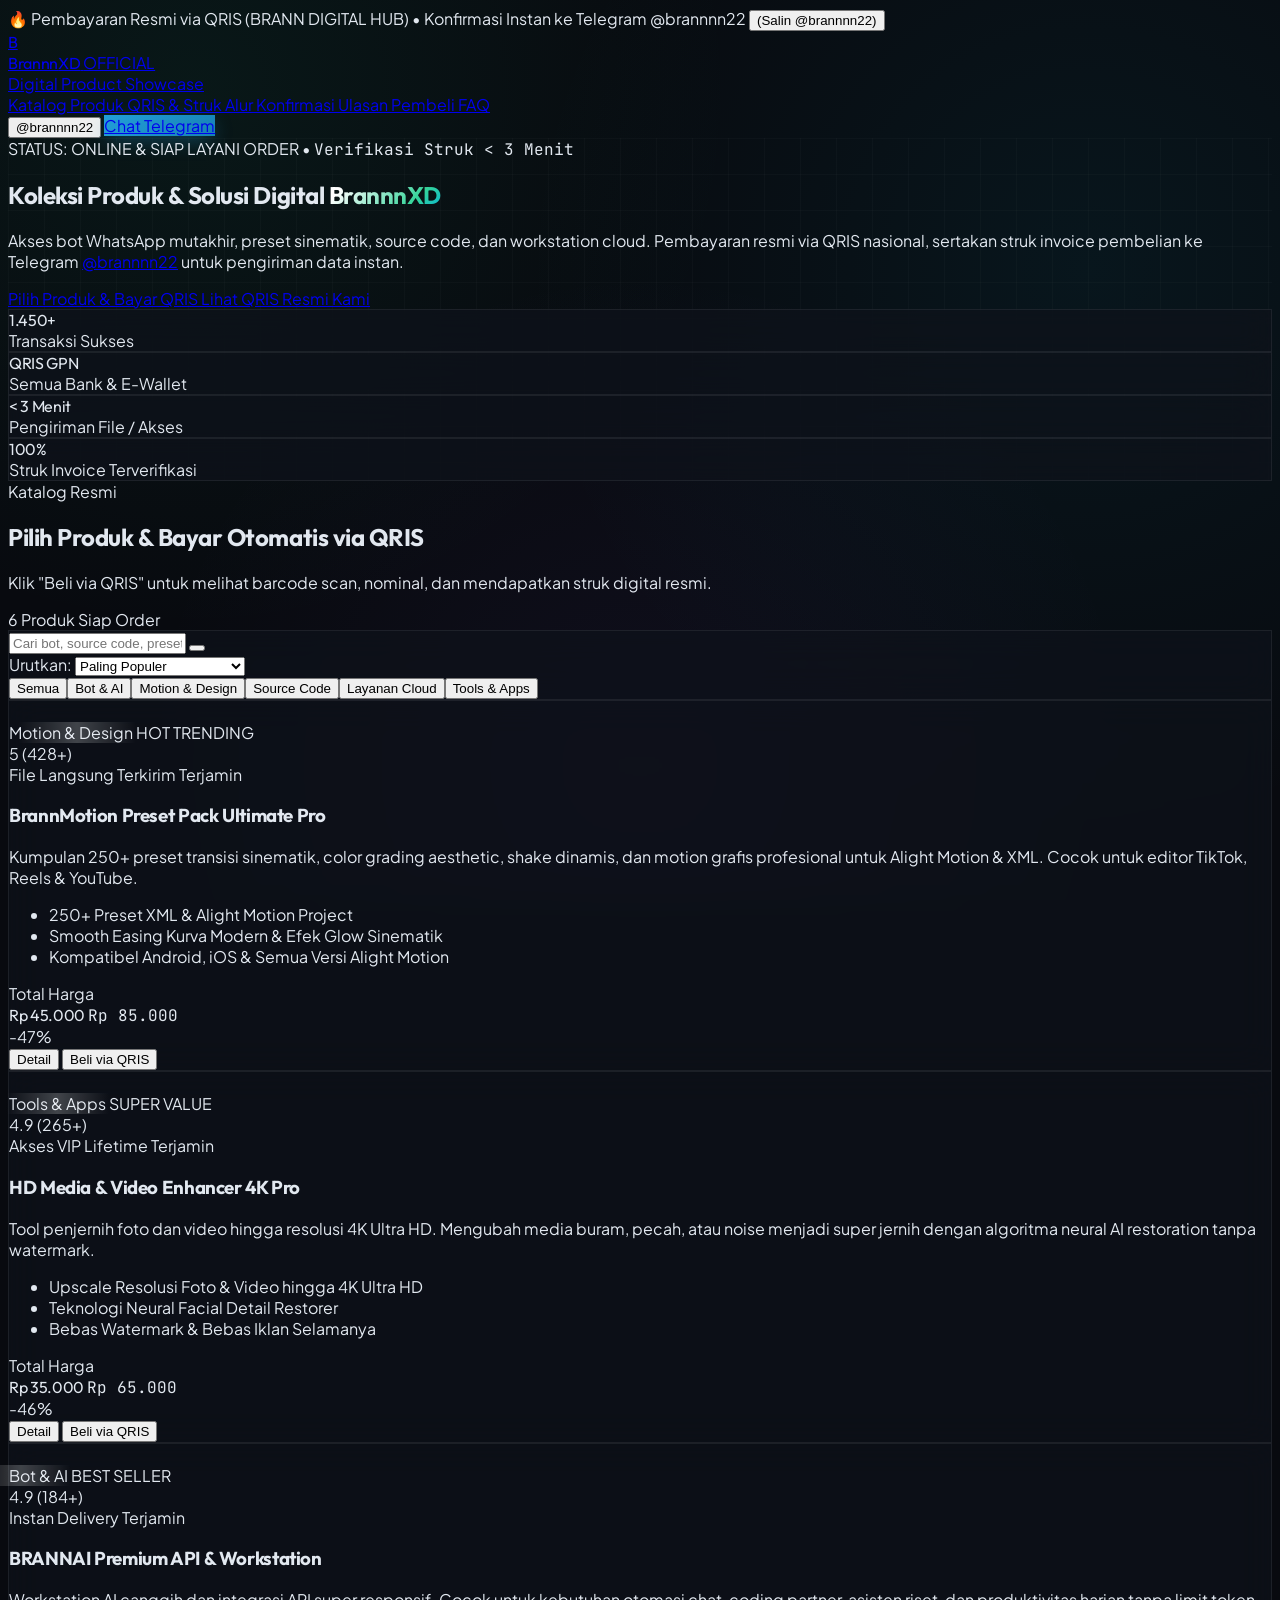
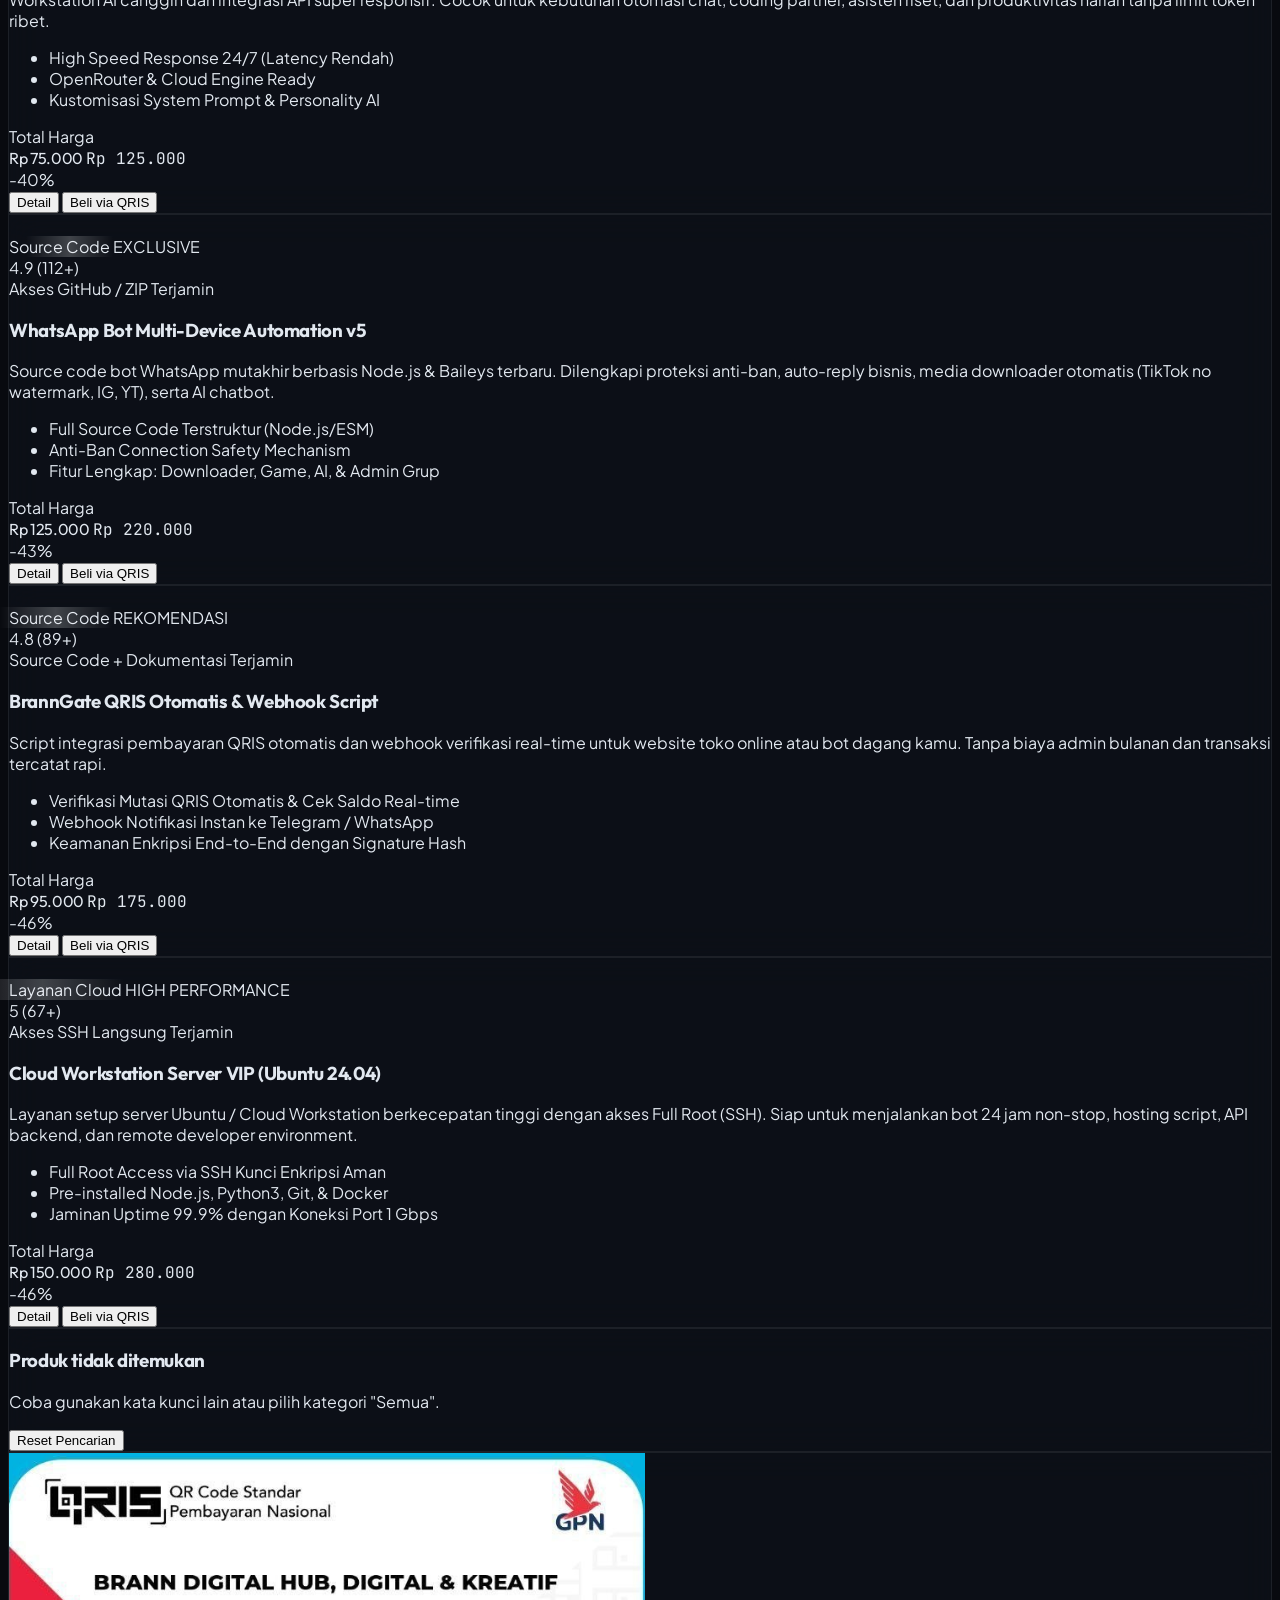
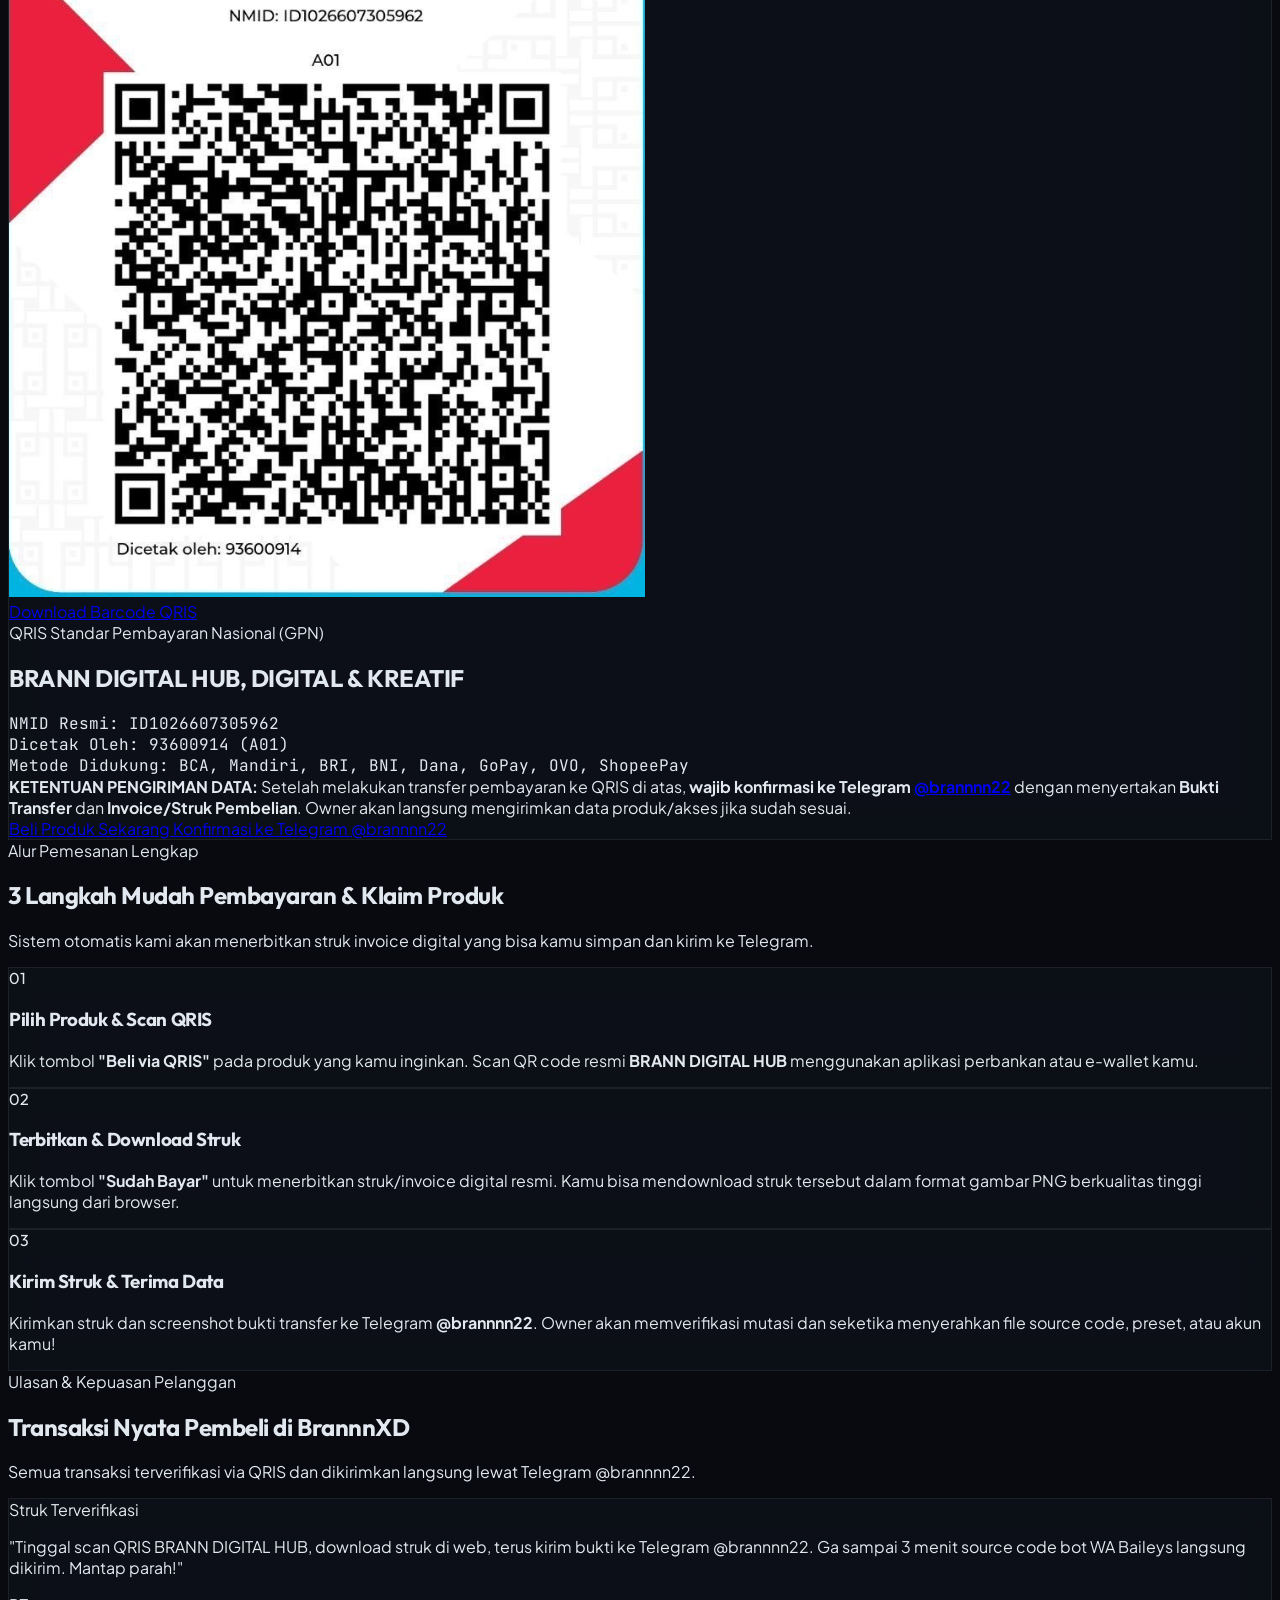
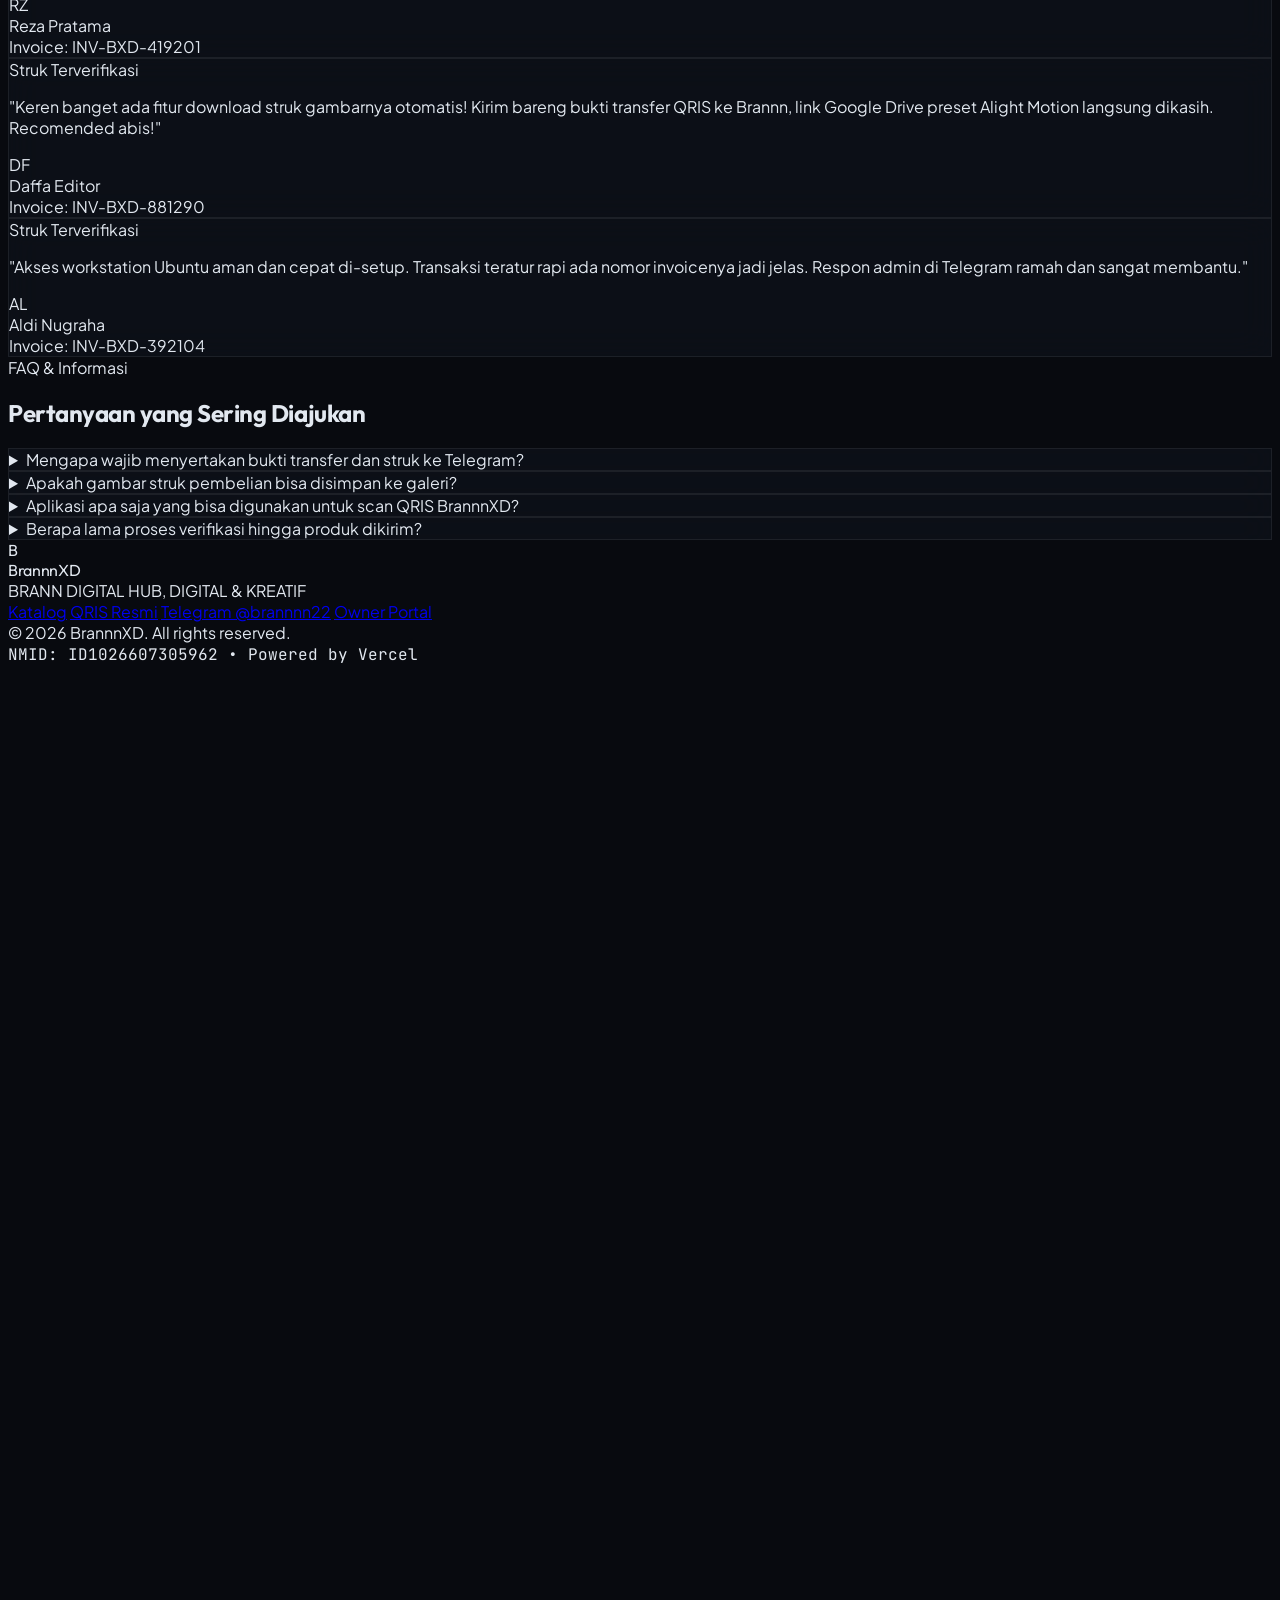
==== commit c11636fb: "feat: integrate official QRIS (BRANN DIGITAL HUB) & automatic downloadable digital receipt with Tele" ====
--- a/index.html
+++ b/index.html
@@ -4,7 +4,7 @@
   <meta charset="UTF-8">
   <meta name="viewport" content="width=device-width, initial-scale=1.0">
   <title>BrannnXD — Official Digital Product Showcase & Store</title>
-  <meta name="description" content="Katalog resmi produk digital & layanan BrannnXD: Bot WhatsApp Multi-Device, AI Workstation, Preset Motion, Source Code, dan Cloud Server. Pemesanan instan via Telegram @brannnn22.">
+  <meta name="description" content="Katalog resmi produk digital & layanan BrannnXD: Bot WhatsApp Multi-Device, AI Workstation, Preset Motion, Source Code, dan Cloud Server. Pemesanan instan via QRIS & konfirmasi Telegram @brannnn22.">
   <meta name="keywords" content="BrannnXD, Bot WhatsApp, AI Workstation, Motion Preset, Source Code, Cloud Server, QRIS, Digital Store">
   <meta name="theme-color" content="#080a0f">
 
@@ -12,7 +12,7 @@
   <meta property="og:type" content="website">
   <meta property="og:title" content="BrannnXD — Official Digital Product Showcase & Store">
   <meta property="og:description" content="Pusat bot WhatsApp, preset sinematik, source code, dan workstation cloud siap pakai dari BrannnXD.">
-  <meta property="og:image" content="https://images.unsplash.com/photo-1618005182384-a83a8bd57fbe?auto=format&fit=crop&w=1200&q=80">
+  <meta property="og:image" content="assets/images/qris-brann.png">
 
   <!-- Google Fonts -->
   <link rel="preconnect" href="https://fonts.googleapis.com">
@@ -61,7 +61,7 @@
   <!-- Top Announcement Bar -->
   <aside aria-label="Pengumuman" class="bg-gradient-to-r from-emerald-950/70 via-[#0b1322] to-cyan-950/70 border-b border-emerald-500/20 py-2.5 px-4 text-xs font-semibold text-emerald-300 flex items-center justify-center gap-2 relative z-50">
     <span class="inline-block w-2 h-2 rounded-full bg-emerald-400 animate-ping"></span>
-    <span id="announcementText">🔥 Ready Stock Semua Produk Digital! Pemesanan Instan Langsung ke Telegram @brannnn22</span>
+    <span id="announcementText">🔥 Pembayaran Resmi via QRIS (BRANN DIGITAL HUB) • Konfirmasi Instan ke Telegram @brannnn22</span>
     <button class="copy-telegram-btn underline hover:text-white font-bold ml-1 hidden sm:inline cursor-pointer" title="Klik untuk salin username Telegram">
       (Salin @brannnn22)
     </button>
@@ -92,8 +92,11 @@
         <a href="#katalog" class="hover:text-emerald-400 transition-colors flex items-center gap-1.5">
           <i data-lucide="layers" class="w-4 h-4 text-emerald-400"></i> Katalog Produk
         </a>
+        <a href="#qris-section" class="hover:text-cyan-400 transition-colors flex items-center gap-1.5">
+          <i data-lucide="qr-code" class="w-4 h-4 text-cyan-400"></i> QRIS & Struk
+        </a>
         <a href="#cara-order" class="hover:text-cyan-400 transition-colors flex items-center gap-1.5">
-          <i data-lucide="shield-check" class="w-4 h-4 text-cyan-400"></i> Cara Order & QRIS
+          <i data-lucide="shield-check" class="w-4 h-4 text-emerald-400"></i> Alur Konfirmasi
         </a>
         <a href="#testimoni" class="hover:text-amber-400 transition-colors flex items-center gap-1.5">
           <i data-lucide="badge-check" class="w-4 h-4 text-amber-400"></i> Ulasan Pembeli
@@ -139,7 +142,7 @@
         <span class="w-2.5 h-2.5 rounded-full bg-emerald-400 animate-pulse"></span>
         <span class="text-xs font-bold text-emerald-400 tracking-wide">STATUS: ONLINE & SIAP LAYANI ORDER</span>
         <span class="text-xs text-slate-600">•</span>
-        <span class="text-xs text-slate-300 font-mono">Fast Response &lt; 3 Menit</span>
+        <span class="text-xs text-slate-300 font-mono">Verifikasi Struk &lt; 3 Menit</span>
       </div>
 
       <!-- Main Headline -->
@@ -149,18 +152,18 @@
 
       <!-- Subtitle -->
       <p class="text-base sm:text-lg text-slate-400 max-w-2xl mx-auto leading-relaxed mb-8 font-normal">
-        Akses source code bot WhatsApp otomatis, preset motion grafis Alight Motion, integrasi AI, serta layanan cloud server handal. Transaksi manual terverifikasi cepat langsung via Telegram <a href="https://t.me/brannnn22" class="text-cyan-400 font-semibold hover:underline">@brannnn22</a>.
+        Akses bot WhatsApp mutakhir, preset sinematik, source code, dan workstation cloud. Pembayaran resmi via QRIS nasional, sertakan struk invoice pembelian ke Telegram <a href="https://t.me/brannnn22" class="text-cyan-400 font-semibold hover:underline">@brannnn22</a> untuk pengiriman data instan.
       </p>
 
       <!-- CTA Buttons & Quick Copy -->
       <div class="flex flex-wrap items-center justify-center gap-4 mb-14">
         <a href="#katalog" class="px-7 py-3.5 rounded-2xl bg-emerald-500 hover:bg-emerald-400 text-black font-black text-sm shadow-xl shadow-emerald-500/30 transition-all flex items-center gap-2 group">
-          <span>Buka Katalog Produk</span>
+          <span>Pilih Produk & Bayar QRIS</span>
           <i data-lucide="arrow-down" class="w-4 h-4 group-hover:translate-y-0.5 transition-transform"></i>
         </a>
-        <a href="https://t.me/brannnn22" target="_blank" rel="noopener noreferrer" class="px-7 py-3.5 rounded-2xl bg-white/5 hover:bg-white/10 text-white font-bold text-sm border border-white/10 transition-all flex items-center gap-2">
-          <i data-lucide="send" class="w-4 h-4 text-cyan-400"></i>
-          <span>Konsultasi Telegram Langsung</span>
+        <a href="#qris-section" class="px-7 py-3.5 rounded-2xl bg-white/5 hover:bg-white/10 text-white font-bold text-sm border border-white/10 transition-all flex items-center gap-2">
+          <i data-lucide="qr-code" class="w-4 h-4 text-cyan-400"></i>
+          <span>Lihat QRIS Resmi Kami</span>
         </a>
       </div>
 
@@ -171,16 +174,16 @@
           <div class="text-xs text-slate-400 font-medium">Transaksi Sukses</div>
         </div>
         <div class="glass-panel p-5 rounded-2xl border border-white/5 text-center">
-          <div class="text-2xl sm:text-3xl font-black text-emerald-400 mb-1 font-heading">99.9%</div>
-          <div class="text-xs text-slate-400 font-medium">Uptime & Keandalan</div>
+          <div class="text-2xl sm:text-3xl font-black text-emerald-400 mb-1 font-heading">QRIS GPN</div>
+          <div class="text-xs text-slate-400 font-medium">Semua Bank & E-Wallet</div>
         </div>
         <div class="glass-panel p-5 rounded-2xl border border-white/5 text-center">
           <div class="text-2xl sm:text-3xl font-black text-cyan-400 mb-1 font-heading">&lt; 3 Menit</div>
-          <div class="text-xs text-slate-400 font-medium">Pengiriman File</div>
+          <div class="text-xs text-slate-400 font-medium">Pengiriman File / Akses</div>
         </div>
         <div class="glass-panel p-5 rounded-2xl border border-white/5 text-center">
           <div class="text-2xl sm:text-3xl font-black text-purple-400 mb-1 font-heading">100%</div>
-          <div class="text-xs text-slate-400 font-medium">Garansi & Support Panduan</div>
+          <div class="text-xs text-slate-400 font-medium">Struk Invoice Terverifikasi</div>
         </div>
       </div>
 
@@ -198,9 +201,9 @@
             <i data-lucide="sparkles" class="w-4 h-4"></i> Katalog Resmi
           </div>
           <h2 class="text-2xl sm:text-3xl font-extrabold text-white tracking-tight">
-            Pilih Produk Sesuai Kebutuhanmu
+            Pilih Produk & Bayar Otomatis via QRIS
           </h2>
-          <p class="text-xs sm:text-sm text-slate-400 mt-1">Daftar produk digital siap pakai dengan lisensi terjamin dan panduan lengkap.</p>
+          <p class="text-xs sm:text-sm text-slate-400 mt-1">Klik "Beli via QRIS" untuk melihat barcode scan, nominal, dan mendapatkan struk digital resmi.</p>
         </div>
 
         <div class="flex items-center gap-3">
@@ -265,19 +268,93 @@
     </div>
   </section>
 
-  <!-- How to Order & Manual Payment Section -->
-  <section id="cara-order" class="py-16 bg-[#0a0e17] border-y border-white/5 relative">
+  <!-- Official QRIS Showcase Section -->
+  <section id="qris-section" class="py-16 bg-[#0a0e17] border-y border-white/5 relative">
+    <div class="max-w-7xl mx-auto px-4 sm:px-6 lg:px-8">
+      
+      <div class="glass-panel p-8 sm:p-12 rounded-3xl border border-white/10 bg-[#0d121f]/90 relative overflow-hidden">
+        <div class="absolute -top-24 -right-24 w-96 h-96 bg-cyan-500/10 rounded-full blur-3xl pointer-events-none"></div>
+
+        <div class="grid grid-cols-1 lg:grid-cols-12 gap-8 items-center">
+          
+          <!-- QRIS Image Showcase -->
+          <div class="lg:col-span-5 flex flex-col items-center text-center">
+            <div class="p-4 rounded-3xl bg-white shadow-2xl shadow-cyan-500/10 max-w-xs border-4 border-slate-900 group">
+              <img src="assets/images/qris-brann.png" alt="QRIS Brann Digital Hub" class="w-full h-auto rounded-xl object-contain">
+            </div>
+            <a href="assets/images/qris-brann.png" download="QRIS-BRANN-DIGITAL-HUB.png" class="mt-4 px-4 py-2 rounded-xl bg-white/5 hover:bg-white/10 text-slate-300 hover:text-white text-xs font-semibold border border-white/10 transition-all flex items-center gap-2">
+              <i data-lucide="download" class="w-3.5 h-3.5 text-cyan-400"></i>
+              <span>Download Barcode QRIS</span>
+            </a>
+          </div>
+
+          <!-- QRIS Information & Policy -->
+          <div class="lg:col-span-7 space-y-5">
+            <div class="inline-flex items-center gap-2 px-3 py-1 rounded-full bg-cyan-500/10 border border-cyan-500/30 text-cyan-400 text-xs font-bold uppercase tracking-wider">
+              <i data-lucide="shield-check" class="w-4 h-4"></i> QRIS Standar Pembayaran Nasional (GPN)
+            </div>
+
+            <h2 class="text-2xl sm:text-4xl font-extrabold text-white tracking-tight font-heading">
+              BRANN DIGITAL HUB, DIGITAL & KREATIF
+            </h2>
+
+            <div class="p-4 rounded-2xl bg-black/40 border border-white/5 space-y-2 font-mono text-xs text-slate-300">
+              <div class="flex justify-between border-b border-white/5 pb-2">
+                <span class="text-slate-400">NMID Resmi:</span>
+                <span class="text-emerald-400 font-bold">ID1026607305962</span>
+              </div>
+              <div class="flex justify-between border-b border-white/5 py-2">
+                <span class="text-slate-400">Dicetak Oleh:</span>
+                <span class="text-white font-bold">93600914 (A01)</span>
+              </div>
+              <div class="flex justify-between pt-2">
+                <span class="text-slate-400">Metode Didukung:</span>
+                <span class="text-cyan-400 font-bold">BCA, Mandiri, BRI, BNI, Dana, GoPay, OVO, ShopeePay</span>
+              </div>
+            </div>
+
+            <!-- Mandatory Telegram Confirmation Notice -->
+            <div class="p-5 rounded-2xl bg-amber-500/10 border border-amber-500/30 flex items-start gap-3.5">
+              <i data-lucide="alert-triangle" class="w-6 h-6 text-amber-400 shrink-0 mt-0.5"></i>
+              <div class="text-xs sm:text-sm text-amber-200/90 leading-relaxed">
+                <b class="text-amber-300 block mb-1">KETENTUAN PENGIRIMAN DATA:</b>
+                Setelah melakukan transfer pembayaran ke QRIS di atas, <b>wajib konfirmasi ke Telegram <a href="https://t.me/brannnn22" class="underline font-bold text-white">@brannnn22</a></b> dengan menyertakan <b>Bukti Transfer</b> dan <b>Invoice/Struk Pembelian</b>. Owner akan langsung mengirimkan data produk/akses jika sudah sesuai.
+              </div>
+            </div>
+
+            <div class="pt-2 flex flex-wrap gap-3">
+              <a href="#katalog" class="px-6 py-3 rounded-xl bg-emerald-500 hover:bg-emerald-400 text-black font-extrabold text-xs sm:text-sm shadow-lg shadow-emerald-500/25 transition-all flex items-center gap-2">
+                <i data-lucide="shopping-bag" class="w-4 h-4"></i>
+                <span>Beli Produk Sekarang</span>
+              </a>
+              <a href="https://t.me/brannnn22" target="_blank" rel="noopener noreferrer" class="px-6 py-3 rounded-xl bg-sky-500 hover:bg-sky-400 text-white font-extrabold text-xs sm:text-sm shadow-lg shadow-sky-500/25 transition-all flex items-center gap-2">
+                <i data-lucide="send" class="w-4 h-4"></i>
+                <span>Konfirmasi ke Telegram @brannnn22</span>
+              </a>
+            </div>
+
+          </div>
+
+        </div>
+
+      </div>
+
+    </div>
+  </section>
+
+  <!-- How to Order & Confirmation Walkthrough -->
+  <section id="cara-order" class="py-16 relative">
     <div class="max-w-7xl mx-auto px-4 sm:px-6 lg:px-8">
       
       <div class="text-center max-w-2xl mx-auto mb-12">
-        <div class="inline-flex items-center gap-2 text-xs font-bold text-cyan-400 uppercase tracking-widest mb-2">
-          <i data-lucide="credit-card" class="w-4 h-4"></i> Transaksi Manual Cepat & Terverifikasi
+        <div class="inline-flex items-center gap-2 text-xs font-bold text-emerald-400 uppercase tracking-widest mb-2">
+          <i data-lucide="workflow" class="w-4 h-4"></i> Alur Pemesanan Lengkap
         </div>
         <h2 class="text-2xl sm:text-3xl font-extrabold text-white tracking-tight">
-          Panduan Pembayaran Manual via QRIS / Bank
+          3 Langkah Mudah Pembayaran & Klaim Produk
         </h2>
         <p class="text-xs sm:text-sm text-slate-400 mt-2">
-          Pemesanan dilakukan langsung dengan admin resmi di Telegram <a href="https://t.me/brannnn22" class="text-cyan-400 font-bold hover:underline">@brannnn22</a> tanpa perantara dan bebas potongan biaya pihak ketiga.
+          Sistem otomatis kami akan menerbitkan struk invoice digital yang bisa kamu simpan dan kirim ke Telegram.
         </p>
       </div>
 
@@ -288,9 +365,9 @@
           <div class="w-12 h-12 rounded-2xl bg-emerald-500/10 border border-emerald-500/20 text-emerald-400 flex items-center justify-center font-heading font-black text-lg mb-5">
             01
           </div>
-          <h3 class="text-base font-bold text-white mb-2">Pilih Produk & Klik Order</h3>
+          <h3 class="text-base font-bold text-white mb-2">Pilih Produk & Scan QRIS</h3>
           <p class="text-xs text-slate-400 leading-relaxed">
-            Klik tombol <b>"Beli via Telegram"</b> pada produk pilihanmu. Pesan konfirmasi yang berisi detail nama produk dan nominal harga akan otomatis terisi siap dikirim.
+            Klik tombol <b>"Beli via QRIS"</b> pada produk yang kamu inginkan. Scan QR code resmi <b>BRANN DIGITAL HUB</b> menggunakan aplikasi perbankan atau e-wallet kamu.
           </p>
         </div>
 
@@ -299,9 +376,9 @@
           <div class="w-12 h-12 rounded-2xl bg-cyan-500/10 border border-cyan-500/20 text-cyan-400 flex items-center justify-center font-heading font-black text-lg mb-5">
             02
           </div>
-          <h3 class="text-base font-bold text-white mb-2">Transfer via QRIS / Bank</h3>
+          <h3 class="text-base font-bold text-white mb-2">Terbitkan & Download Struk</h3>
           <p class="text-xs text-slate-400 leading-relaxed">
-            Admin BrannnXD akan memberikan barcode QRIS All Payment (GoPay, OVO, Dana, ShopeePay) atau nomor rekening bank (BCA, Mandiri, BRI). Lakukan transfer sesuai nominal.
+            Klik tombol <b>"Sudah Bayar"</b> untuk menerbitkan struk/invoice digital resmi. Kamu bisa mendownload struk tersebut dalam format gambar PNG berkualitas tinggi langsung dari browser.
           </p>
         </div>
 
@@ -310,35 +387,19 @@
           <div class="w-12 h-12 rounded-2xl bg-purple-500/10 border border-purple-500/20 text-purple-400 flex items-center justify-center font-heading font-black text-lg mb-5">
             03
           </div>
-          <h3 class="text-base font-bold text-white mb-2">Pengiriman Instan & Garansi</h3>
+          <h3 class="text-base font-bold text-white mb-2">Kirim Struk & Terima Data</h3>
           <p class="text-xs text-slate-400 leading-relaxed">
-            Kirimkan tangkapan layar bukti transfer ke chat Telegram. File source code, preset, akses root server, atau lisensi akan langsung dikirimkan seketika beserta panduan instalasinya.
+            Kirimkan struk dan screenshot bukti transfer ke Telegram <b>@brannnn22</b>. Owner akan memverifikasi mutasi dan seketika menyerahkan file source code, preset, atau akun kamu!
           </p>
         </div>
 
       </div>
 
-      <!-- Payment Method Badges -->
-      <div class="mt-10 p-5 rounded-2xl glass-panel border border-white/5 flex flex-wrap items-center justify-between gap-4 text-xs text-slate-400 bg-[#0c101a]">
-        <div class="flex items-center gap-2 font-medium">
-          <i data-lucide="check-check" class="w-4 h-4 text-emerald-400"></i>
-          <span>Mendukung Metode Pembayaran Lengkap:</span>
-        </div>
-        <div class="flex flex-wrap items-center gap-2 font-mono text-[11px]">
-          <span class="px-3 py-1 rounded-lg bg-white/5 border border-white/5 text-slate-200 font-semibold">QRIS (Semua E-Wallet)</span>
-          <span class="px-3 py-1 rounded-lg bg-white/5 border border-white/5 text-slate-200">BCA</span>
-          <span class="px-3 py-1 rounded-lg bg-white/5 border border-white/5 text-slate-200">Mandiri</span>
-          <span class="px-3 py-1 rounded-lg bg-white/5 border border-white/5 text-slate-200">Dana</span>
-          <span class="px-3 py-1 rounded-lg bg-white/5 border border-white/5 text-slate-200">GoPay</span>
-          <span class="px-3 py-1 rounded-lg bg-white/5 border border-white/5 text-slate-200">ShopeePay</span>
-        </div>
-      </div>
-
     </div>
   </section>
 
   <!-- Testimonials & Proof of Delivery -->
-  <section id="testimoni" class="py-16 relative">
+  <section id="testimoni" class="py-16 bg-[#0a0e17] border-t border-white/5 relative">
     <div class="max-w-7xl mx-auto px-4 sm:px-6 lg:px-8">
       
       <div class="text-center max-w-2xl mx-auto mb-12">
@@ -346,9 +407,9 @@
           <i data-lucide="star" class="w-4 h-4 fill-amber-400"></i> Ulasan & Kepuasan Pelanggan
         </div>
         <h2 class="text-2xl sm:text-3xl font-extrabold text-white tracking-tight">
-          Apa Kata Mereka yang Sudah Bertransaksi?
+          Transaksi Nyata Pembeli di BrannnXD
         </h2>
-        <p class="text-xs sm:text-sm text-slate-400 mt-2">Ulasan asli dari pembeli yang bertransaksi langsung via Telegram @brannnn22.</p>
+        <p class="text-xs sm:text-sm text-slate-400 mt-2">Semua transaksi terverifikasi via QRIS dan dikirimkan langsung lewat Telegram @brannnn22.</p>
       </div>
 
       <div class="grid grid-cols-1 md:grid-cols-3 gap-6">
@@ -363,10 +424,10 @@
                 <i data-lucide="star" class="w-4 h-4 fill-amber-400"></i>
                 <i data-lucide="star" class="w-4 h-4 fill-amber-400"></i>
               </div>
-              <span class="text-[10px] text-emerald-400 bg-emerald-500/10 border border-emerald-500/20 px-2 py-0.5 rounded-full font-bold">Terverifikasi</span>
+              <span class="text-[10px] text-emerald-400 bg-emerald-500/10 border border-emerald-500/20 px-2 py-0.5 rounded-full font-bold">Struk Terverifikasi</span>
             </div>
             <p class="text-xs sm:text-sm text-slate-300 leading-relaxed mb-4">
-              "Script bot WhatsApp Baileys-nya rapi banget strukturnya cuyy! Fitur downloadernya jalan lancar tanpa limit, anti-ban aman, dan diajarin cara deploy di VPS sampai jalan. Recommended seller!"
+              "Tinggal scan QRIS BRANN DIGITAL HUB, download struk di web, terus kirim bukti ke Telegram @brannnn22. Ga sampai 3 menit source code bot WA Baileys langsung dikirim. Mantap parah!"
             </p>
           </div>
           <div class="flex items-center gap-3 pt-3 border-t border-white/5">
@@ -375,7 +436,7 @@
             </div>
             <div>
               <div class="text-xs font-bold text-white">Reza Pratama</div>
-              <div class="text-[10px] text-slate-400">Order: WhatsApp Bot Automation v5</div>
+              <div class="text-[10px] text-slate-400">Invoice: INV-BXD-419201</div>
             </div>
           </div>
         </div>
@@ -390,10 +451,10 @@
                 <i data-lucide="star" class="w-4 h-4 fill-amber-400"></i>
                 <i data-lucide="star" class="w-4 h-4 fill-amber-400"></i>
               </div>
-              <span class="text-[10px] text-cyan-400 bg-cyan-500/10 border border-cyan-500/20 px-2 py-0.5 rounded-full font-bold">Terverifikasi</span>
+              <span class="text-[10px] text-cyan-400 bg-cyan-500/10 border border-cyan-500/20 px-2 py-0.5 rounded-full font-bold">Struk Terverifikasi</span>
             </div>
             <p class="text-xs sm:text-sm text-slate-300 leading-relaxed mb-4">
-              "Preset Alight Motion-nya gokil halus parah transisinya. Bikin video jedag-jedug sama sinematik di TikTok langsung tembus FYP. Respon chat Telegram cepet banget ga sampai 5 menit beres."
+              "Keren banget ada fitur download struk gambarnya otomatis! Kirim bareng bukti transfer QRIS ke Brannn, link Google Drive preset Alight Motion langsung dikasih. Recomended abis!"
             </p>
           </div>
           <div class="flex items-center gap-3 pt-3 border-t border-white/5">
@@ -402,7 +463,7 @@
             </div>
             <div>
               <div class="text-xs font-bold text-white">Daffa Editor</div>
-              <div class="text-[10px] text-slate-400">Order: BrannMotion Preset Pack Ultimate</div>
+              <div class="text-[10px] text-slate-400">Invoice: INV-BXD-881290</div>
             </div>
           </div>
         </div>
@@ -417,10 +478,10 @@
                 <i data-lucide="star" class="w-4 h-4 fill-amber-400"></i>
                 <i data-lucide="star" class="w-4 h-4 fill-amber-400"></i>
               </div>
-              <span class="text-[10px] text-purple-400 bg-purple-500/10 border border-purple-500/20 px-2 py-0.5 rounded-full font-bold">Terverifikasi</span>
+              <span class="text-[10px] text-purple-400 bg-purple-500/10 border border-purple-500/20 px-2 py-0.5 rounded-full font-bold">Struk Terverifikasi</span>
             </div>
             <p class="text-xs sm:text-sm text-slate-300 leading-relaxed mb-4">
-              "Workstation Ubuntu-nya super kenceng, SSH akses aman, dan koneksi stabil. Pas banget buat jalanin script bot tanpa mikirin kuota atau laptop panas. Sangat puas sama pelayanannya!"
+              "Akses workstation Ubuntu aman dan cepat di-setup. Transaksi teratur rapi ada nomor invoicenya jadi jelas. Respon admin di Telegram ramah dan sangat membantu."
             </p>
           </div>
           <div class="flex items-center gap-3 pt-3 border-t border-white/5">
@@ -429,7 +490,7 @@
             </div>
             <div>
               <div class="text-xs font-bold text-white">Aldi Nugraha</div>
-              <div class="text-[10px] text-slate-400">Order: Cloud Workstation Server VIP</div>
+              <div class="text-[10px] text-slate-400">Invoice: INV-BXD-392104</div>
             </div>
           </div>
         </div>
@@ -440,7 +501,7 @@
   </section>
 
   <!-- FAQ Section -->
-  <section id="faq" class="py-16 bg-[#0a0e17] border-t border-white/5 relative">
+  <section id="faq" class="py-16 bg-[#080a0f] border-t border-white/5 relative">
     <div class="max-w-4xl mx-auto px-4 sm:px-6 lg:px-8">
       
       <div class="text-center mb-12">
@@ -456,41 +517,41 @@
         
         <details class="glass-panel rounded-2xl border border-white/5 p-5 group transition-all bg-[#0e1320]/60">
           <summary class="font-bold text-sm sm:text-base text-white cursor-pointer flex items-center justify-between list-none">
-            <span>Bagaimana prosedur pemesanan produk di BrannnXD?</span>
+            <span>Mengapa wajib menyertakan bukti transfer dan struk ke Telegram?</span>
             <i data-lucide="chevron-down" class="w-4 h-4 text-slate-400 group-open:rotate-180 transition-transform"></i>
           </summary>
           <div class="pt-3 text-xs sm:text-sm text-slate-400 leading-relaxed border-t border-white/5 mt-3">
-            Cukup klik tombol <b>"Beli via Telegram"</b> pada produk yang kamu minati. Kamu akan langsung dialihkan ke Telegram resmi <b>@brannnn22</b> dengan pesan pesanan otomatis. Admin akan mengirimkan barcode QRIS / rekening transfer, lalu mengirimkan file atau akses langsung setelah konfirmasi.
+            Karena pembayaran menggunakan QRIS manual, Owner perlu mencocokkan nomor invoice dan nominal transfer di mutasi bank. Setelah bukti transfer dan struk sesuai, data produk, source code, atau akses server akan langsung dikirimkan ke chat Telegram kamu.
           </div>
         </details>
 
         <details class="glass-panel rounded-2xl border border-white/5 p-5 group transition-all bg-[#0e1320]/60">
           <summary class="font-bold text-sm sm:text-base text-white cursor-pointer flex items-center justify-between list-none">
-            <span>Apakah ada panduan instalasi jika saya masih pemula?</span>
+            <span>Apakah gambar struk pembelian bisa disimpan ke galeri?</span>
             <i data-lucide="chevron-down" class="w-4 h-4 text-slate-400 group-open:rotate-180 transition-transform"></i>
           </summary>
           <div class="pt-3 text-xs sm:text-sm text-slate-400 leading-relaxed border-t border-white/5 mt-3">
-            Tentu saja! Setiap pembelian source code atau layanan disertai dengan panduan tertulis step-by-step. Jika mengalami kesulitan, admin siap memandu secara langsung via Telegram hingga berjalan lancar.
+            Bisa banget! Website kami menyediakan tombol <b>"Download Struk (Gambar PNG)"</b> yang langsung merender struk digital beresolusi tinggi untuk kamu lampirkan ke Telegram.
           </div>
         </details>
 
         <details class="glass-panel rounded-2xl border border-white/5 p-5 group transition-all bg-[#0e1320]/60">
           <summary class="font-bold text-sm sm:text-base text-white cursor-pointer flex items-center justify-between list-none">
-            <span>Berapa lama file atau akses produk dikirimkan?</span>
+            <span>Aplikasi apa saja yang bisa digunakan untuk scan QRIS BrannnXD?</span>
             <i data-lucide="chevron-down" class="w-4 h-4 text-slate-400 group-open:rotate-180 transition-transform"></i>
           </summary>
           <div class="pt-3 text-xs sm:text-sm text-slate-400 leading-relaxed border-t border-white/5 mt-3">
-            Rata-rata pengiriman berlangsung antara <b>1 hingga 5 menit</b> setelah bukti transfer kamu diverifikasi di Telegram.
+            QRIS kami berstandar nasional (GPN), sehingga bisa di-scan dari <b>BCA Mobile, Livin Mandiri, BRImo, BNI Mobile, Dana, GoPay, OVO, ShopeePay, LinkAja</b>, dan seluruh aplikasi m-banking di Indonesia.
           </div>
         </details>
 
         <details class="glass-panel rounded-2xl border border-white/5 p-5 group transition-all bg-[#0e1320]/60">
           <summary class="font-bold text-sm sm:text-base text-white cursor-pointer flex items-center justify-between list-none">
-            <span>Apakah website ini sudah siap dideploy ke Vercel?</span>
+            <span>Berapa lama proses verifikasi hingga produk dikirim?</span>
             <i data-lucide="chevron-down" class="w-4 h-4 text-slate-400 group-open:rotate-180 transition-transform"></i>
           </summary>
           <div class="pt-3 text-xs sm:text-sm text-slate-400 leading-relaxed border-t border-white/5 mt-3">
-            Ya! Repositori GitHub sudah dikonfigurasi dengan file `vercel.json` dan struktur web static modern, sehingga kamu cukup import repositori di Vercel dan langsung live tanpa error build.
+            Proses pengecekan mutasi dan pengiriman file biasanya berlangsung cepat antara <b>1 hingga 5 menit</b> di jam operasional.
           </div>
         </details>
 
@@ -510,13 +571,13 @@
           </div>
           <div>
             <div class="font-heading font-extrabold text-white text-lg">BrannnXD</div>
-            <div class="text-xs text-slate-400">Digital Solutions, Automation & Motion Ecosystem</div>
+            <div class="text-xs text-slate-400">BRANN DIGITAL HUB, DIGITAL & KREATIF</div>
           </div>
         </div>
 
         <div class="flex items-center gap-6 text-xs text-slate-400 font-medium">
           <a href="#katalog" class="hover:text-white transition-colors">Katalog</a>
-          <a href="#cara-order" class="hover:text-white transition-colors">Cara Order</a>
+          <a href="#qris-section" class="hover:text-cyan-400 transition-colors">QRIS Resmi</a>
           <a href="https://t.me/brannnn22" target="_blank" rel="noopener noreferrer" class="hover:text-cyan-400 transition-colors">Telegram @brannnn22</a>
           <a href="admin.html" class="hover:text-emerald-400 transition-colors flex items-center gap-1">
             <i data-lucide="lock" class="w-3.5 h-3.5"></i> Owner Portal
@@ -525,7 +586,7 @@
 
         <div class="text-xs text-slate-500 text-center md:text-right">
           &copy; <span id="yearSpan">2026</span> BrannnXD. All rights reserved.<br>
-          <span class="text-[11px] text-slate-600 font-mono">Production Ready • Auto-Deploy on Vercel</span>
+          <span class="text-[11px] text-slate-600 font-mono">NMID: ID1026607305962 • Powered by Vercel</span>
         </div>
 
       </div>
@@ -534,14 +595,14 @@
 
   <!-- Floating Telegram Contact Button -->
   <aside aria-label="Kontak Cepat" class="fixed bottom-6 right-6 z-40">
-    <a href="https://t.me/brannnn22" target="_blank" rel="noopener noreferrer" class="btn-telegram w-14 h-14 rounded-2xl flex items-center justify-center text-white shadow-2xl relative group cursor-pointer" title="Chat langsung ke Telegram @brannnn22">
+    <a href="https://t.me/brannnn22" target="_blank" rel="noopener noreferrer" class="btn-telegram w-14 h-14 rounded-2xl flex items-center justify-center text-white shadow-2xl relative group cursor-pointer" title="Konfirmasi pesanan langsung ke Telegram @brannnn22">
       <span class="absolute -top-1 -right-1 w-3.5 h-3.5 rounded-full bg-emerald-400 border-2 border-[#080a0f] animate-ping"></span>
       <span class="absolute -top-1 -right-1 w-3.5 h-3.5 rounded-full bg-emerald-400 border-2 border-[#080a0f]"></span>
       <i data-lucide="send" class="w-6 h-6 transform -rotate-12 group-hover:rotate-0 transition-transform"></i>
     </a>
   </aside>
 
-  <!-- Product Detail Modal -->
+  <!-- ================= PRODUCT DETAIL MODAL ================= -->
   <div id="productModal" class="modal-backdrop fixed inset-0 z-50 flex items-center justify-center p-4 bg-black/80 backdrop-blur-md">
     <div class="modal-content glass-panel w-full max-w-2xl max-h-[92vh] rounded-3xl overflow-hidden flex flex-col border border-white/10 shadow-2xl bg-[#0c101a]">
       
@@ -550,12 +611,10 @@
         <img id="modalImage" src="" alt="Detail Produk" class="w-full h-full object-cover">
         <div class="absolute inset-0 bg-gradient-to-t from-[#0c101a] via-black/40 to-transparent"></div>
         
-        <!-- Close Button -->
         <button id="modalCloseBtn" class="absolute top-4 right-4 w-9 h-9 rounded-full bg-black/60 backdrop-blur-md text-white hover:bg-white/20 flex items-center justify-center transition-all cursor-pointer z-20">
           <i data-lucide="x" class="w-5 h-5"></i>
         </button>
 
-        <!-- Category, Delivery Tag & Badge -->
         <div class="absolute bottom-4 left-6 flex flex-wrap items-center gap-2">
           <span id="modalCategory" class="px-3 py-1 rounded-lg bg-black/75 backdrop-blur-md text-xs font-semibold text-emerald-400 border border-emerald-500/30"></span>
           <span id="modalDeliveryTag" class="px-3 py-1 rounded-lg bg-black/75 backdrop-blur-md text-xs font-semibold text-cyan-300 border border-cyan-500/30"></span>
@@ -565,36 +624,23 @@
 
       <!-- Modal Body (Scrollable) -->
       <div class="p-6 sm:p-8 overflow-y-auto space-y-6 flex-1">
-        
         <div>
           <h2 id="modalTitle" class="text-xl sm:text-2xl font-black text-white mb-2 font-heading"></h2>
           <p id="modalDescription" class="text-xs sm:text-sm text-slate-300 leading-relaxed"></p>
         </div>
 
-        <!-- Features List -->
         <div>
           <h3 class="text-xs font-bold text-slate-400 uppercase tracking-wider mb-3 flex items-center gap-2">
-            <i data-lucide="check-square" class="w-4 h-4 text-emerald-400"></i> Fitur & Spesifikasi Unggulan
+            <i data-lucide="check-square" class="w-4 h-4 text-emerald-400"></i> Fitur & Spesifikasi Lengkap
           </h3>
-          <ul id="modalFeaturesList" class="grid grid-cols-1 sm:grid-cols-2 gap-2.5">
-            <!-- Dynamic features -->
-          </ul>
-        </div>
-
-        <!-- Payment Notice Box -->
-        <div class="p-4 rounded-2xl bg-cyan-950/30 border border-cyan-500/20 flex items-start gap-3">
-          <i data-lucide="info" class="w-5 h-5 text-cyan-400 shrink-0 mt-0.5"></i>
-          <div class="text-xs text-cyan-200/90 leading-relaxed">
-            <b>Pembayaran Manual:</b> Pemesanan otomatis diteruskan ke admin resmi di Telegram <b>@brannnn22</b>. Metode pembayaran QRIS & Transfer Bank akan diberikan langsung di chat.
-          </div>
-        </div>
-
+          <ul id="modalFeaturesList" class="grid grid-cols-1 sm:grid-cols-2 gap-2.5"></ul>
+        </div>
       </div>
 
       <!-- Modal Footer -->
       <div class="p-5 sm:px-8 border-t border-white/5 bg-black/50 flex flex-col sm:flex-row sm:items-center justify-between gap-4 shrink-0">
         <div>
-          <div class="text-[11px] text-slate-400 uppercase font-semibold">Harga Resmi:</div>
+          <div class="text-[11px] text-slate-400 uppercase font-semibold">Harga Produk:</div>
           <div class="flex items-baseline gap-2">
             <span id="modalPrice" class="text-2xl sm:text-3xl font-black text-white font-heading"></span>
             <span id="modalOriginalPrice" class="text-xs text-slate-500 line-through font-mono hidden"></span>
@@ -602,17 +648,169 @@
           </div>
         </div>
 
-        <div class="flex items-center gap-2">
-          <button id="copyOrderTextBtn" class="py-3 px-4 rounded-xl bg-white/5 hover:bg-white/10 text-slate-300 text-xs font-semibold border border-white/10 transition-all flex items-center gap-1.5 cursor-pointer" title="Salin Format Pesan">
-            <i data-lucide="copy" class="w-4 h-4"></i>
-            <span class="hidden sm:inline">Salin Format</span>
+        <button id="modalPayQrisBtn" class="py-3 px-6 rounded-xl bg-gradient-to-r from-emerald-500 to-teal-400 hover:from-emerald-400 hover:to-teal-300 text-black font-black text-xs sm:text-sm flex items-center justify-center gap-2 shadow-lg shadow-emerald-500/25 cursor-pointer">
+          <i data-lucide="qr-code" class="w-4 h-4"></i>
+          <span>Bayar via QRIS & Buat Struk</span>
+        </button>
+      </div>
+
+    </div>
+  </div>
+
+
+  <!-- ================= QRIS PAYMENT & STRUK INVOICE MODAL ================= -->
+  <div id="qrisModal" class="modal-backdrop fixed inset-0 z-50 flex items-center justify-center p-3 sm:p-4 bg-black/85 backdrop-blur-lg">
+    <div class="modal-content glass-panel w-full max-w-xl max-h-[94vh] rounded-3xl overflow-hidden flex flex-col border border-white/10 shadow-2xl bg-[#0b0f19]">
+      
+      <!-- Top Modal Bar -->
+      <div class="p-5 border-b border-white/5 flex items-center justify-between bg-black/40 shrink-0">
+        <div class="flex items-center gap-2.5">
+          <div class="w-9 h-9 rounded-xl bg-emerald-500/10 text-emerald-400 flex items-center justify-center">
+            <i data-lucide="receipt" class="w-5 h-5"></i>
+          </div>
+          <div>
+            <h3 class="text-sm sm:text-base font-extrabold text-white font-heading">Pembayaran QRIS & Struk Resmi</h3>
+            <span class="text-[11px] text-slate-400">BRANN DIGITAL HUB, DIGITAL & KREATIF</span>
+          </div>
+        </div>
+        <button id="qrisCloseBtn" class="w-8 h-8 rounded-full bg-white/5 hover:bg-white/10 text-slate-400 hover:text-white flex items-center justify-center transition-colors cursor-pointer">
+          <i data-lucide="x" class="w-4 h-4"></i>
+        </button>
+      </div>
+
+      <!-- ================= STEP 1: SCAN QRIS ================= -->
+      <div id="qrisStepPayment" class="p-5 sm:p-6 overflow-y-auto space-y-5 flex-1">
+        
+        <!-- Order Summary Box -->
+        <div class="p-4 rounded-2xl bg-black/50 border border-white/5 flex items-center justify-between">
+          <div>
+            <span class="text-[11px] text-slate-400 block">Total Tagihan:</span>
+            <span id="qrisProductPrice" class="text-xl sm:text-2xl font-black text-emerald-400 font-heading">Rp 0</span>
+          </div>
+          <div class="text-right">
+            <span class="text-[11px] text-slate-400 block">Produk:</span>
+            <span id="qrisProductTitle" class="text-xs sm:text-sm font-bold text-white max-w-[200px] truncate block">Produk</span>
+          </div>
+        </div>
+
+        <!-- Official QRIS Display Card -->
+        <div class="p-4 sm:p-6 rounded-3xl bg-white text-center shadow-xl mx-auto max-w-sm flex flex-col items-center border-4 border-slate-900">
+          <img id="qrisImageEl" src="assets/images/qris-brann.png" alt="Scan QRIS BRANN DIGITAL HUB" class="w-full max-w-[280px] h-auto object-contain rounded-xl">
+        </div>
+
+        <!-- Merchant Tagline -->
+        <div class="text-center space-y-1">
+          <div id="qrisMerchantName" class="text-xs font-bold text-white font-mono tracking-wider">BRANN DIGITAL HUB, DIGITAL & KREATIF</div>
+          <div id="qrisNmid" class="text-[11px] text-slate-400 font-mono">NMID: ID1026607305962</div>
+          <p class="text-[11px] text-slate-400 mt-1">Scan menggunakan BCA, Mandiri, BRI, Dana, GoPay, OVO, ShopeePay atau M-Banking apapun.</p>
+        </div>
+
+        <!-- Action Step 1 Buttons -->
+        <div class="pt-2 flex flex-col sm:flex-row gap-2.5">
+          <button id="downloadQrisImageBtn" type="button" class="py-2.5 px-4 rounded-xl bg-white/5 hover:bg-white/10 text-slate-300 text-xs font-semibold border border-white/10 transition-all flex items-center justify-center gap-1.5 cursor-pointer">
+            <i data-lucide="download" class="w-3.5 h-3.5 text-cyan-400"></i>
+            <span>Download QRIS</span>
           </button>
 
-          <a id="modalTelegramOrderBtn" href="#" target="_blank" rel="noopener noreferrer" class="btn-telegram py-3 px-6 rounded-xl text-white font-black text-xs sm:text-sm flex items-center justify-center gap-2 shadow-lg shadow-sky-500/25 flex-1 sm:flex-initial">
+          <button id="proceedToReceiptBtn" type="button" class="py-3 px-5 rounded-xl bg-emerald-500 hover:bg-emerald-400 text-black font-extrabold text-xs sm:text-sm transition-all flex-1 flex items-center justify-center gap-2 cursor-pointer shadow-lg shadow-emerald-500/20">
+            <span>Saya Sudah Bayar, Buat Struk &rarr;</span>
+          </button>
+        </div>
+
+      </div>
+
+
+      <!-- ================= STEP 2: STRUK / INVOICE DIGITAL ================= -->
+      <div id="qrisStepReceipt" class="hidden p-5 sm:p-6 overflow-y-auto space-y-5 flex-1">
+        
+        <!-- Warning Requirement Notice -->
+        <div class="p-4 rounded-2xl bg-amber-500/10 border border-amber-500/30 flex items-start gap-3">
+          <i data-lucide="alert-circle" class="w-5 h-5 text-amber-400 shrink-0 mt-0.5"></i>
+          <div class="text-xs text-amber-200/90 leading-relaxed">
+            <b class="text-amber-300 block mb-0.5">PENTING: KONFIRMASI KE TELEGRAM</b>
+            Mohon <b>download struk di bawah ini</b> dan sertakan bersama <b>bukti transfer QRIS</b> ke Telegram <b class="text-white">@brannnn22</b>. Owner akan memvalidasi mutasi dan langsung mengirimkan file/akses produk jika sudah sesuai!
+          </div>
+        </div>
+
+        <!-- Thermal / Digital Struk Card -->
+        <div id="strukContainer" class="p-6 rounded-3xl bg-[#080c14] border border-white/10 text-slate-300 space-y-4 font-sans relative shadow-inner">
+          
+          <div class="text-center pb-3 border-b border-dashed border-white/15">
+            <div class="text-emerald-400 font-extrabold text-lg tracking-wider font-heading">BRANNNXD STORE</div>
+            <div class="text-[11px] text-slate-400 uppercase tracking-widest font-mono">Struk Bukti Pemesanan Resmi</div>
+            <div id="strukMerchantName" class="text-xs font-bold text-white mt-1">BRANN DIGITAL HUB, DIGITAL & KREATIF</div>
+            <div id="strukNmid" class="text-[10px] text-slate-500 font-mono">NMID: ID1026607305962</div>
+          </div>
+
+          <!-- Struk Meta -->
+          <div class="space-y-1.5 text-xs font-mono">
+            <div class="flex justify-between">
+              <span class="text-slate-500">NO. INVOICE:</span>
+              <span id="strukInvoiceNo" class="text-emerald-400 font-bold">INV-BXD-000000</span>
+            </div>
+            <div class="flex justify-between">
+              <span class="text-slate-500">WAKTU:</span>
+              <span id="strukDateTime" class="text-slate-300">06/11/2026, 00:00 WIB</span>
+            </div>
+            <div class="flex justify-between">
+              <span class="text-slate-500">PEMBAYARAN:</span>
+              <span class="text-cyan-400 font-bold">QRIS GPN (LUNAS/TRANSFER)</span>
+            </div>
+            <div class="flex justify-between">
+              <span class="text-slate-500">PENGIRIMAN:</span>
+              <span id="strukDeliveryType" class="text-slate-300">Instan Delivery</span>
+            </div>
+          </div>
+
+          <!-- Struk Product Item -->
+          <div class="py-3 border-y border-dashed border-white/15">
+            <div class="text-[10px] text-slate-500 font-bold uppercase mb-1">Item Pesanan:</div>
+            <div id="strukProductName" class="text-sm font-bold text-white">Nama Produk Digital</div>
+            <div id="strukProductCategory" class="text-xs text-cyan-400">Kategori</div>
+          </div>
+
+          <!-- Total Price Row -->
+          <div class="flex items-center justify-between pt-1">
+            <span class="text-xs font-bold text-slate-400 uppercase">Total Bayar:</span>
+            <span id="strukPrice" class="text-2xl font-black text-emerald-400 font-heading">Rp 0</span>
+          </div>
+
+          <!-- Status Box -->
+          <div class="p-3 rounded-xl bg-amber-500/10 border border-amber-500/20 text-center text-xs font-bold text-amber-300 flex items-center justify-center gap-2">
+            <span class="w-2 h-2 rounded-full bg-amber-400 animate-ping"></span>
+            <span>STATUS: MENUNGGU VERIFIKASI OWNER</span>
+          </div>
+
+          <div class="text-center pt-2 text-[10px] text-slate-500 border-t border-dashed border-white/10">
+            Sertakan struk ini ke Telegram <b>@brannnn22</b> untuk klaim produk.
+          </div>
+        </div>
+
+        <!-- Action Step 2 Buttons -->
+        <div class="space-y-2.5 pt-1">
+          <div class="grid grid-cols-1 sm:grid-cols-2 gap-2.5">
+            <button id="downloadReceiptBtn" type="button" class="py-3 px-4 rounded-xl bg-white/10 hover:bg-white/15 text-white font-bold text-xs flex items-center justify-center gap-2 border border-white/10 transition-all cursor-pointer shadow-md">
+              <i data-lucide="download" class="w-4 h-4 text-emerald-400"></i>
+              <span>Download Struk (PNG)</span>
+            </button>
+
+            <button id="copyInvoiceTextBtn" type="button" class="py-3 px-4 rounded-xl bg-white/5 hover:bg-white/10 text-slate-300 font-semibold text-xs flex items-center justify-center gap-2 border border-white/5 transition-all cursor-pointer">
+              <i data-lucide="copy" class="w-4 h-4 text-cyan-400"></i>
+              <span>Salin Rincian Struk</span>
+            </button>
+          </div>
+
+          <!-- Primary Telegram Confirmation CTA -->
+          <a id="sendTelegramReceiptBtn" href="https://t.me/brannnn22" target="_blank" rel="noopener noreferrer" class="w-full py-3.5 px-6 rounded-xl btn-telegram text-white font-black text-xs sm:text-sm flex items-center justify-center gap-2 shadow-xl shadow-sky-500/30 transition-all text-center">
             <i data-lucide="send" class="w-4 h-4"></i>
-            <span>Order via Telegram</span>
+            <span>Kirim Struk & Bukti ke Telegram @brannnn22</span>
           </a>
-        </div>
+
+          <button id="backToPaymentBtn" type="button" class="w-full py-2 text-center text-xs text-slate-400 hover:text-white transition-colors cursor-pointer">
+            &larr; Kembali ke Tampilan QR Code
+          </button>
+        </div>
+
       </div>
 
     </div>
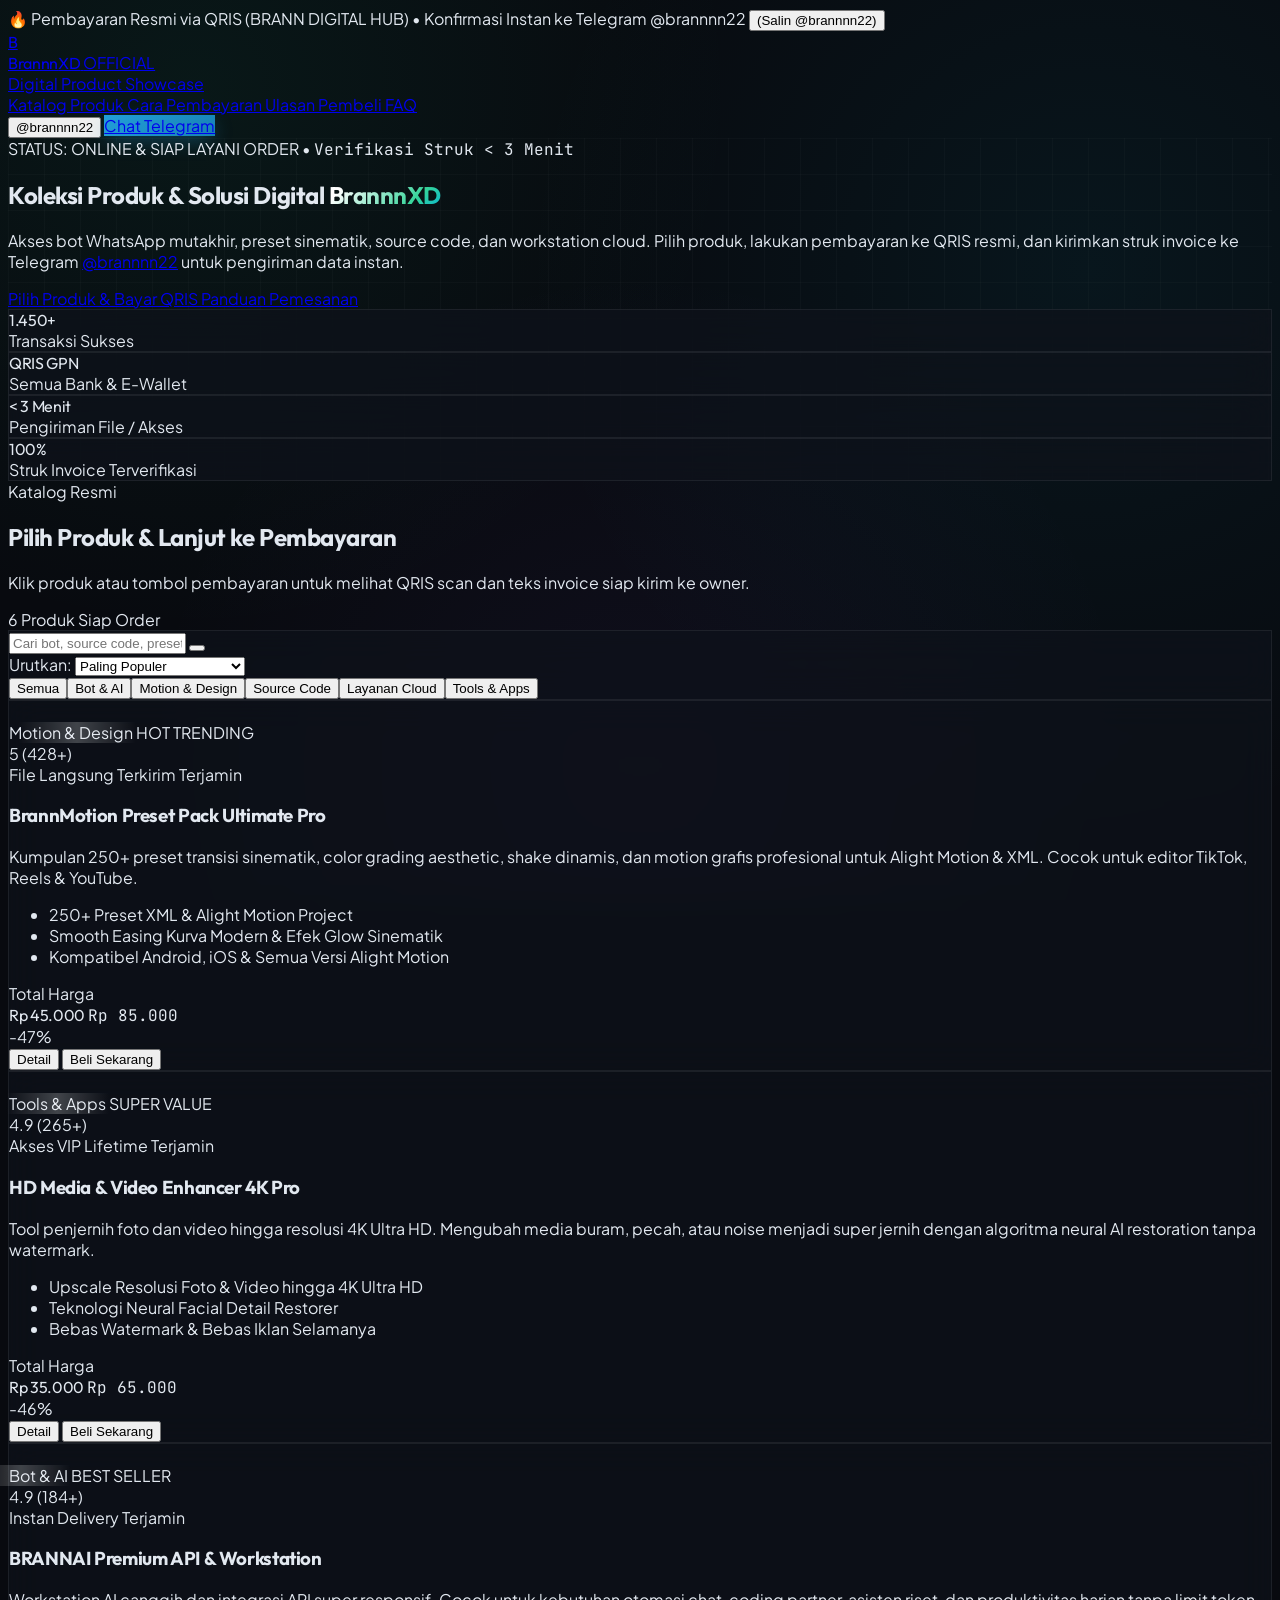
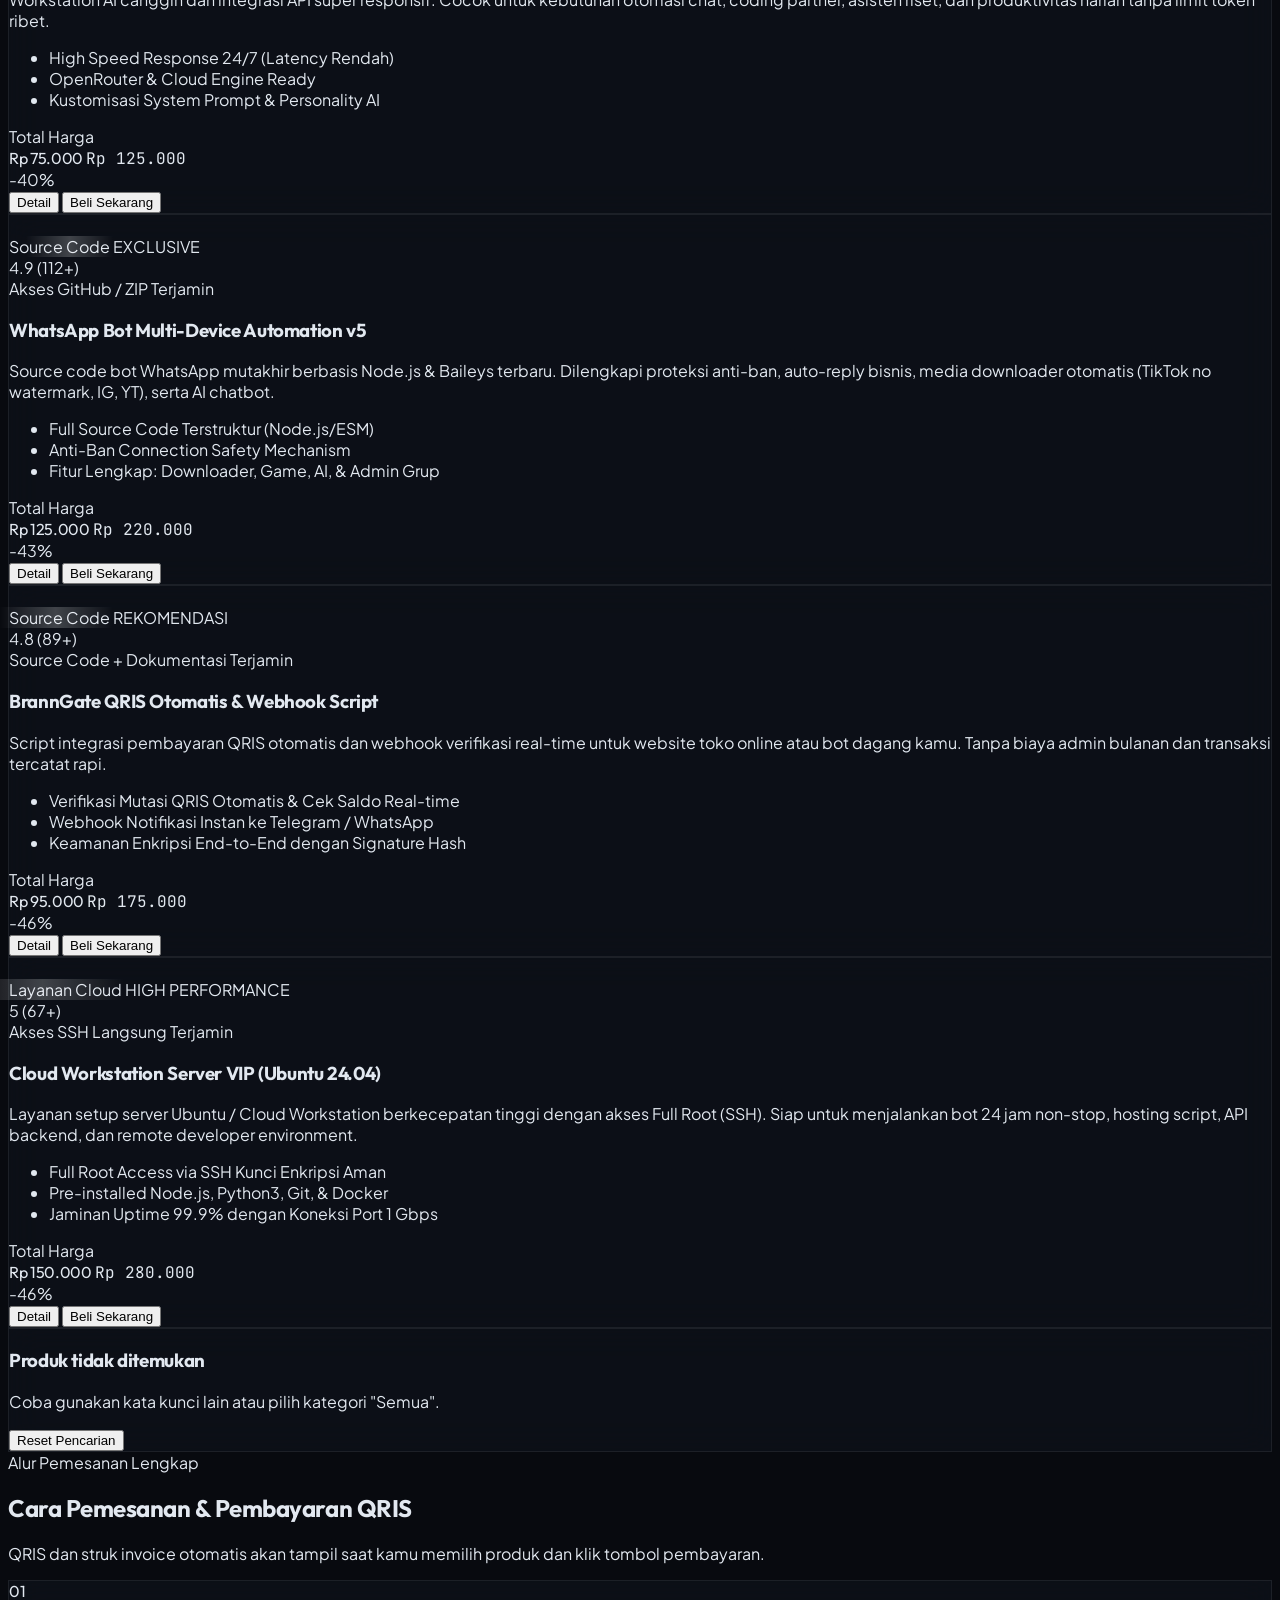
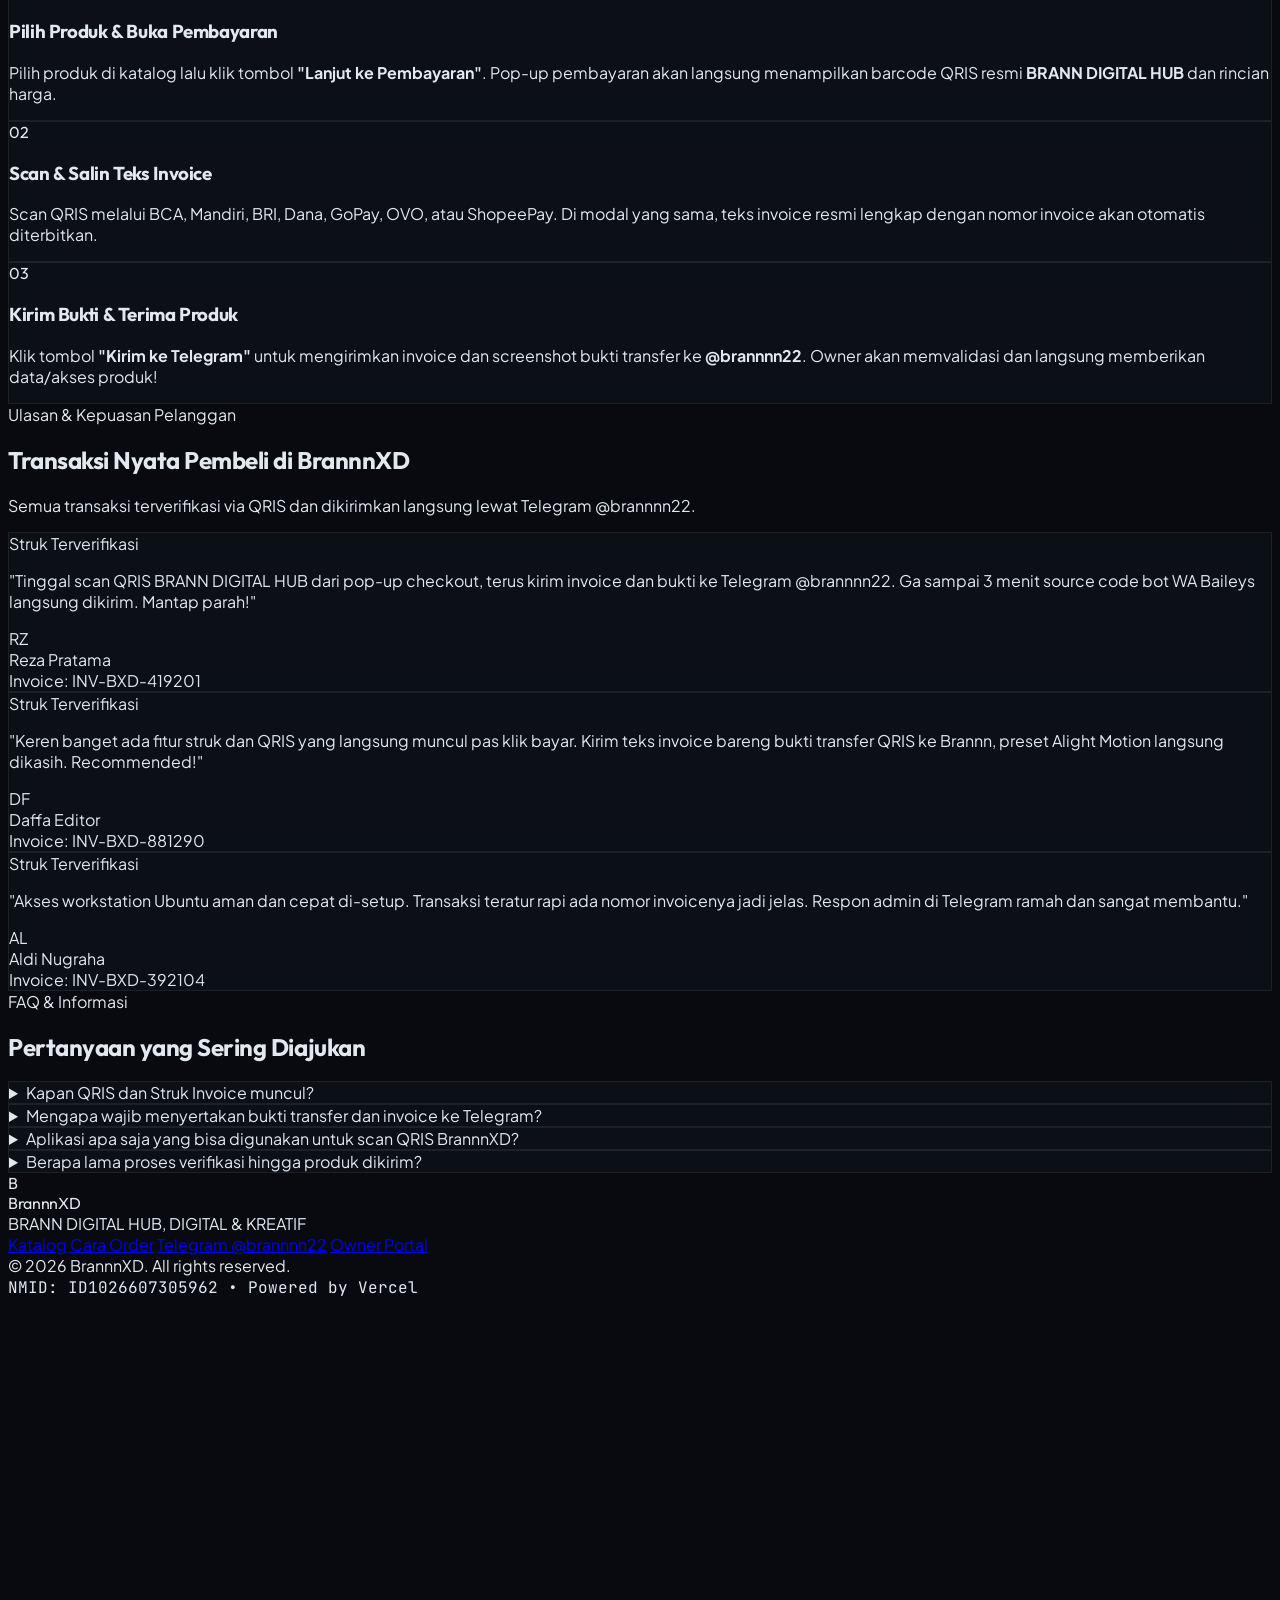
==== commit a152f2bf: "feat: show QRIS & invoice only upon clicking product or checkout button, with direct Telegram confir" ====
--- a/index.html
+++ b/index.html
@@ -12,7 +12,6 @@
   <meta property="og:type" content="website">
   <meta property="og:title" content="BrannnXD — Official Digital Product Showcase & Store">
   <meta property="og:description" content="Pusat bot WhatsApp, preset sinematik, source code, dan workstation cloud siap pakai dari BrannnXD.">
-  <meta property="og:image" content="assets/images/qris-brann.png">
 
   <!-- Google Fonts -->
   <link rel="preconnect" href="https://fonts.googleapis.com">
@@ -61,7 +60,7 @@
   <!-- Top Announcement Bar -->
   <aside aria-label="Pengumuman" class="bg-gradient-to-r from-emerald-950/70 via-[#0b1322] to-cyan-950/70 border-b border-emerald-500/20 py-2.5 px-4 text-xs font-semibold text-emerald-300 flex items-center justify-center gap-2 relative z-50">
     <span class="inline-block w-2 h-2 rounded-full bg-emerald-400 animate-ping"></span>
-    <span id="announcementText">🔥 Pembayaran Resmi via QRIS (BRANN DIGITAL HUB) • Konfirmasi Instan ke Telegram @brannnn22</span>
+    <span id="announcementText">🔥 Ready Stock Semua Produk Digital • Klik Produk untuk Bayar via QRIS & Dapatkan Struk</span>
     <button class="copy-telegram-btn underline hover:text-white font-bold ml-1 hidden sm:inline cursor-pointer" title="Klik untuk salin username Telegram">
       (Salin @brannnn22)
     </button>
@@ -92,11 +91,8 @@
         <a href="#katalog" class="hover:text-emerald-400 transition-colors flex items-center gap-1.5">
           <i data-lucide="layers" class="w-4 h-4 text-emerald-400"></i> Katalog Produk
         </a>
-        <a href="#qris-section" class="hover:text-cyan-400 transition-colors flex items-center gap-1.5">
-          <i data-lucide="qr-code" class="w-4 h-4 text-cyan-400"></i> QRIS & Struk
-        </a>
         <a href="#cara-order" class="hover:text-cyan-400 transition-colors flex items-center gap-1.5">
-          <i data-lucide="shield-check" class="w-4 h-4 text-emerald-400"></i> Alur Konfirmasi
+          <i data-lucide="shield-check" class="w-4 h-4 text-cyan-400"></i> Cara Pembayaran
         </a>
         <a href="#testimoni" class="hover:text-amber-400 transition-colors flex items-center gap-1.5">
           <i data-lucide="badge-check" class="w-4 h-4 text-amber-400"></i> Ulasan Pembeli
@@ -131,7 +127,6 @@
 
   <!-- Hero Section -->
   <section class="relative pt-14 pb-20 overflow-hidden bg-grid-pattern border-b border-white/5">
-    <!-- Ambient Blur Background Spheres -->
     <div class="absolute -top-32 left-1/2 -translate-x-1/2 w-[750px] h-[400px] bg-emerald-500/10 rounded-full blur-[150px] pointer-events-none"></div>
     <div class="absolute top-32 right-12 w-[350px] h-[350px] bg-cyan-500/10 rounded-full blur-[130px] pointer-events-none"></div>
 
@@ -152,18 +147,18 @@
 
       <!-- Subtitle -->
       <p class="text-base sm:text-lg text-slate-400 max-w-2xl mx-auto leading-relaxed mb-8 font-normal">
-        Akses bot WhatsApp mutakhir, preset sinematik, source code, dan workstation cloud. Pembayaran resmi via QRIS nasional, sertakan struk invoice pembelian ke Telegram <a href="https://t.me/brannnn22" class="text-cyan-400 font-semibold hover:underline">@brannnn22</a> untuk pengiriman data instan.
+        Akses bot WhatsApp mutakhir, preset sinematik, source code, dan workstation cloud. Pilih produk, lakukan pembayaran ke QRIS resmi, dan kirimkan struk invoice ke Telegram <a href="https://t.me/brannnn22" class="text-cyan-400 font-semibold hover:underline">@brannnn22</a> untuk pengiriman data instan.
       </p>
 
-      <!-- CTA Buttons & Quick Copy -->
+      <!-- CTA Buttons -->
       <div class="flex flex-wrap items-center justify-center gap-4 mb-14">
         <a href="#katalog" class="px-7 py-3.5 rounded-2xl bg-emerald-500 hover:bg-emerald-400 text-black font-black text-sm shadow-xl shadow-emerald-500/30 transition-all flex items-center gap-2 group">
           <span>Pilih Produk & Bayar QRIS</span>
           <i data-lucide="arrow-down" class="w-4 h-4 group-hover:translate-y-0.5 transition-transform"></i>
         </a>
-        <a href="#qris-section" class="px-7 py-3.5 rounded-2xl bg-white/5 hover:bg-white/10 text-white font-bold text-sm border border-white/10 transition-all flex items-center gap-2">
-          <i data-lucide="qr-code" class="w-4 h-4 text-cyan-400"></i>
-          <span>Lihat QRIS Resmi Kami</span>
+        <a href="#cara-order" class="px-7 py-3.5 rounded-2xl bg-white/5 hover:bg-white/10 text-white font-bold text-sm border border-white/10 transition-all flex items-center gap-2">
+          <i data-lucide="help-circle" class="w-4 h-4 text-cyan-400"></i>
+          <span>Panduan Pemesanan</span>
         </a>
       </div>
 
@@ -201,9 +196,9 @@
             <i data-lucide="sparkles" class="w-4 h-4"></i> Katalog Resmi
           </div>
           <h2 class="text-2xl sm:text-3xl font-extrabold text-white tracking-tight">
-            Pilih Produk & Bayar Otomatis via QRIS
+            Pilih Produk & Lanjut ke Pembayaran
           </h2>
-          <p class="text-xs sm:text-sm text-slate-400 mt-1">Klik "Beli via QRIS" untuk melihat barcode scan, nominal, dan mendapatkan struk digital resmi.</p>
+          <p class="text-xs sm:text-sm text-slate-400 mt-1">Klik produk atau tombol pembayaran untuk melihat QRIS scan dan teks invoice siap kirim ke owner.</p>
         </div>
 
         <div class="flex items-center gap-3">
@@ -268,82 +263,8 @@
     </div>
   </section>
 
-  <!-- Official QRIS Showcase Section -->
-  <section id="qris-section" class="py-16 bg-[#0a0e17] border-y border-white/5 relative">
-    <div class="max-w-7xl mx-auto px-4 sm:px-6 lg:px-8">
-      
-      <div class="glass-panel p-8 sm:p-12 rounded-3xl border border-white/10 bg-[#0d121f]/90 relative overflow-hidden">
-        <div class="absolute -top-24 -right-24 w-96 h-96 bg-cyan-500/10 rounded-full blur-3xl pointer-events-none"></div>
-
-        <div class="grid grid-cols-1 lg:grid-cols-12 gap-8 items-center">
-          
-          <!-- QRIS Image Showcase -->
-          <div class="lg:col-span-5 flex flex-col items-center text-center">
-            <div class="p-4 rounded-3xl bg-white shadow-2xl shadow-cyan-500/10 max-w-xs border-4 border-slate-900 group">
-              <img src="assets/images/qris-brann.png" alt="QRIS Brann Digital Hub" class="w-full h-auto rounded-xl object-contain">
-            </div>
-            <a href="assets/images/qris-brann.png" download="QRIS-BRANN-DIGITAL-HUB.png" class="mt-4 px-4 py-2 rounded-xl bg-white/5 hover:bg-white/10 text-slate-300 hover:text-white text-xs font-semibold border border-white/10 transition-all flex items-center gap-2">
-              <i data-lucide="download" class="w-3.5 h-3.5 text-cyan-400"></i>
-              <span>Download Barcode QRIS</span>
-            </a>
-          </div>
-
-          <!-- QRIS Information & Policy -->
-          <div class="lg:col-span-7 space-y-5">
-            <div class="inline-flex items-center gap-2 px-3 py-1 rounded-full bg-cyan-500/10 border border-cyan-500/30 text-cyan-400 text-xs font-bold uppercase tracking-wider">
-              <i data-lucide="shield-check" class="w-4 h-4"></i> QRIS Standar Pembayaran Nasional (GPN)
-            </div>
-
-            <h2 class="text-2xl sm:text-4xl font-extrabold text-white tracking-tight font-heading">
-              BRANN DIGITAL HUB, DIGITAL & KREATIF
-            </h2>
-
-            <div class="p-4 rounded-2xl bg-black/40 border border-white/5 space-y-2 font-mono text-xs text-slate-300">
-              <div class="flex justify-between border-b border-white/5 pb-2">
-                <span class="text-slate-400">NMID Resmi:</span>
-                <span class="text-emerald-400 font-bold">ID1026607305962</span>
-              </div>
-              <div class="flex justify-between border-b border-white/5 py-2">
-                <span class="text-slate-400">Dicetak Oleh:</span>
-                <span class="text-white font-bold">93600914 (A01)</span>
-              </div>
-              <div class="flex justify-between pt-2">
-                <span class="text-slate-400">Metode Didukung:</span>
-                <span class="text-cyan-400 font-bold">BCA, Mandiri, BRI, BNI, Dana, GoPay, OVO, ShopeePay</span>
-              </div>
-            </div>
-
-            <!-- Mandatory Telegram Confirmation Notice -->
-            <div class="p-5 rounded-2xl bg-amber-500/10 border border-amber-500/30 flex items-start gap-3.5">
-              <i data-lucide="alert-triangle" class="w-6 h-6 text-amber-400 shrink-0 mt-0.5"></i>
-              <div class="text-xs sm:text-sm text-amber-200/90 leading-relaxed">
-                <b class="text-amber-300 block mb-1">KETENTUAN PENGIRIMAN DATA:</b>
-                Setelah melakukan transfer pembayaran ke QRIS di atas, <b>wajib konfirmasi ke Telegram <a href="https://t.me/brannnn22" class="underline font-bold text-white">@brannnn22</a></b> dengan menyertakan <b>Bukti Transfer</b> dan <b>Invoice/Struk Pembelian</b>. Owner akan langsung mengirimkan data produk/akses jika sudah sesuai.
-              </div>
-            </div>
-
-            <div class="pt-2 flex flex-wrap gap-3">
-              <a href="#katalog" class="px-6 py-3 rounded-xl bg-emerald-500 hover:bg-emerald-400 text-black font-extrabold text-xs sm:text-sm shadow-lg shadow-emerald-500/25 transition-all flex items-center gap-2">
-                <i data-lucide="shopping-bag" class="w-4 h-4"></i>
-                <span>Beli Produk Sekarang</span>
-              </a>
-              <a href="https://t.me/brannnn22" target="_blank" rel="noopener noreferrer" class="px-6 py-3 rounded-xl bg-sky-500 hover:bg-sky-400 text-white font-extrabold text-xs sm:text-sm shadow-lg shadow-sky-500/25 transition-all flex items-center gap-2">
-                <i data-lucide="send" class="w-4 h-4"></i>
-                <span>Konfirmasi ke Telegram @brannnn22</span>
-              </a>
-            </div>
-
-          </div>
-
-        </div>
-
-      </div>
-
-    </div>
-  </section>
-
   <!-- How to Order & Confirmation Walkthrough -->
-  <section id="cara-order" class="py-16 relative">
+  <section id="cara-order" class="py-16 bg-[#0a0e17] border-y border-white/5 relative">
     <div class="max-w-7xl mx-auto px-4 sm:px-6 lg:px-8">
       
       <div class="text-center max-w-2xl mx-auto mb-12">
@@ -351,10 +272,10 @@
           <i data-lucide="workflow" class="w-4 h-4"></i> Alur Pemesanan Lengkap
         </div>
         <h2 class="text-2xl sm:text-3xl font-extrabold text-white tracking-tight">
-          3 Langkah Mudah Pembayaran & Klaim Produk
+          Cara Pemesanan & Pembayaran QRIS
         </h2>
         <p class="text-xs sm:text-sm text-slate-400 mt-2">
-          Sistem otomatis kami akan menerbitkan struk invoice digital yang bisa kamu simpan dan kirim ke Telegram.
+          QRIS dan struk invoice otomatis akan tampil saat kamu memilih produk dan klik tombol pembayaran.
         </p>
       </div>
 
@@ -365,9 +286,9 @@
           <div class="w-12 h-12 rounded-2xl bg-emerald-500/10 border border-emerald-500/20 text-emerald-400 flex items-center justify-center font-heading font-black text-lg mb-5">
             01
           </div>
-          <h3 class="text-base font-bold text-white mb-2">Pilih Produk & Scan QRIS</h3>
+          <h3 class="text-base font-bold text-white mb-2">Pilih Produk & Buka Pembayaran</h3>
           <p class="text-xs text-slate-400 leading-relaxed">
-            Klik tombol <b>"Beli via QRIS"</b> pada produk yang kamu inginkan. Scan QR code resmi <b>BRANN DIGITAL HUB</b> menggunakan aplikasi perbankan atau e-wallet kamu.
+            Pilih produk di katalog lalu klik tombol <b>"Lanjut ke Pembayaran"</b>. Pop-up pembayaran akan langsung menampilkan barcode QRIS resmi <b>BRANN DIGITAL HUB</b> dan rincian harga.
           </p>
         </div>
 
@@ -376,9 +297,9 @@
           <div class="w-12 h-12 rounded-2xl bg-cyan-500/10 border border-cyan-500/20 text-cyan-400 flex items-center justify-center font-heading font-black text-lg mb-5">
             02
           </div>
-          <h3 class="text-base font-bold text-white mb-2">Terbitkan & Download Struk</h3>
+          <h3 class="text-base font-bold text-white mb-2">Scan & Salin Teks Invoice</h3>
           <p class="text-xs text-slate-400 leading-relaxed">
-            Klik tombol <b>"Sudah Bayar"</b> untuk menerbitkan struk/invoice digital resmi. Kamu bisa mendownload struk tersebut dalam format gambar PNG berkualitas tinggi langsung dari browser.
+            Scan QRIS melalui BCA, Mandiri, BRI, Dana, GoPay, OVO, atau ShopeePay. Di modal yang sama, teks invoice resmi lengkap dengan nomor invoice akan otomatis diterbitkan.
           </p>
         </div>
 
@@ -387,9 +308,9 @@
           <div class="w-12 h-12 rounded-2xl bg-purple-500/10 border border-purple-500/20 text-purple-400 flex items-center justify-center font-heading font-black text-lg mb-5">
             03
           </div>
-          <h3 class="text-base font-bold text-white mb-2">Kirim Struk & Terima Data</h3>
+          <h3 class="text-base font-bold text-white mb-2">Kirim Bukti & Terima Produk</h3>
           <p class="text-xs text-slate-400 leading-relaxed">
-            Kirimkan struk dan screenshot bukti transfer ke Telegram <b>@brannnn22</b>. Owner akan memverifikasi mutasi dan seketika menyerahkan file source code, preset, atau akun kamu!
+            Klik tombol <b>"Kirim ke Telegram"</b> untuk mengirimkan invoice dan screenshot bukti transfer ke <b>@brannnn22</b>. Owner akan memvalidasi dan langsung memberikan data/akses produk!
           </p>
         </div>
 
@@ -399,7 +320,7 @@
   </section>
 
   <!-- Testimonials & Proof of Delivery -->
-  <section id="testimoni" class="py-16 bg-[#0a0e17] border-t border-white/5 relative">
+  <section id="testimoni" class="py-16 relative">
     <div class="max-w-7xl mx-auto px-4 sm:px-6 lg:px-8">
       
       <div class="text-center max-w-2xl mx-auto mb-12">
@@ -427,7 +348,7 @@
               <span class="text-[10px] text-emerald-400 bg-emerald-500/10 border border-emerald-500/20 px-2 py-0.5 rounded-full font-bold">Struk Terverifikasi</span>
             </div>
             <p class="text-xs sm:text-sm text-slate-300 leading-relaxed mb-4">
-              "Tinggal scan QRIS BRANN DIGITAL HUB, download struk di web, terus kirim bukti ke Telegram @brannnn22. Ga sampai 3 menit source code bot WA Baileys langsung dikirim. Mantap parah!"
+              "Tinggal scan QRIS BRANN DIGITAL HUB dari pop-up checkout, terus kirim invoice dan bukti ke Telegram @brannnn22. Ga sampai 3 menit source code bot WA Baileys langsung dikirim. Mantap parah!"
             </p>
           </div>
           <div class="flex items-center gap-3 pt-3 border-t border-white/5">
@@ -454,7 +375,7 @@
               <span class="text-[10px] text-cyan-400 bg-cyan-500/10 border border-cyan-500/20 px-2 py-0.5 rounded-full font-bold">Struk Terverifikasi</span>
             </div>
             <p class="text-xs sm:text-sm text-slate-300 leading-relaxed mb-4">
-              "Keren banget ada fitur download struk gambarnya otomatis! Kirim bareng bukti transfer QRIS ke Brannn, link Google Drive preset Alight Motion langsung dikasih. Recomended abis!"
+              "Keren banget ada fitur struk dan QRIS yang langsung muncul pas klik bayar. Kirim teks invoice bareng bukti transfer QRIS ke Brannn, preset Alight Motion langsung dikasih. Recommended!"
             </p>
           </div>
           <div class="flex items-center gap-3 pt-3 border-t border-white/5">
@@ -501,7 +422,7 @@
   </section>
 
   <!-- FAQ Section -->
-  <section id="faq" class="py-16 bg-[#080a0f] border-t border-white/5 relative">
+  <section id="faq" class="py-16 bg-[#0a0e17] border-t border-white/5 relative">
     <div class="max-w-4xl mx-auto px-4 sm:px-6 lg:px-8">
       
       <div class="text-center mb-12">
@@ -517,21 +438,21 @@
         
         <details class="glass-panel rounded-2xl border border-white/5 p-5 group transition-all bg-[#0e1320]/60">
           <summary class="font-bold text-sm sm:text-base text-white cursor-pointer flex items-center justify-between list-none">
-            <span>Mengapa wajib menyertakan bukti transfer dan struk ke Telegram?</span>
+            <span>Kapan QRIS dan Struk Invoice muncul?</span>
             <i data-lucide="chevron-down" class="w-4 h-4 text-slate-400 group-open:rotate-180 transition-transform"></i>
           </summary>
           <div class="pt-3 text-xs sm:text-sm text-slate-400 leading-relaxed border-t border-white/5 mt-3">
-            Karena pembayaran menggunakan QRIS manual, Owner perlu mencocokkan nomor invoice dan nominal transfer di mutasi bank. Setelah bukti transfer dan struk sesuai, data produk, source code, atau akses server akan langsung dikirimkan ke chat Telegram kamu.
+            QRIS barcode resmi dan teks invoice otomatis akan muncul saat kamu mengklik produk atau menekan tombol <b>"Lanjut ke Pembayaran"</b> pada produk yang kamu pilih.
           </div>
         </details>
 
         <details class="glass-panel rounded-2xl border border-white/5 p-5 group transition-all bg-[#0e1320]/60">
           <summary class="font-bold text-sm sm:text-base text-white cursor-pointer flex items-center justify-between list-none">
-            <span>Apakah gambar struk pembelian bisa disimpan ke galeri?</span>
+            <span>Mengapa wajib menyertakan bukti transfer dan invoice ke Telegram?</span>
             <i data-lucide="chevron-down" class="w-4 h-4 text-slate-400 group-open:rotate-180 transition-transform"></i>
           </summary>
           <div class="pt-3 text-xs sm:text-sm text-slate-400 leading-relaxed border-t border-white/5 mt-3">
-            Bisa banget! Website kami menyediakan tombol <b>"Download Struk (Gambar PNG)"</b> yang langsung merender struk digital beresolusi tinggi untuk kamu lampirkan ke Telegram.
+            Karena pembayaran menggunakan QRIS manual, Owner perlu memverifikasi mutasi bank berdasarkan nomor invoice dan nominal transfer. Setelah bukti dan invoice cocok, owner langsung menyerahkan data produk atau akses ke chat Telegram kamu.
           </div>
         </details>
 
@@ -577,7 +498,7 @@
 
         <div class="flex items-center gap-6 text-xs text-slate-400 font-medium">
           <a href="#katalog" class="hover:text-white transition-colors">Katalog</a>
-          <a href="#qris-section" class="hover:text-cyan-400 transition-colors">QRIS Resmi</a>
+          <a href="#cara-order" class="hover:text-cyan-400 transition-colors">Cara Order</a>
           <a href="https://t.me/brannnn22" target="_blank" rel="noopener noreferrer" class="hover:text-cyan-400 transition-colors">Telegram @brannnn22</a>
           <a href="admin.html" class="hover:text-emerald-400 transition-colors flex items-center gap-1">
             <i data-lucide="lock" class="w-3.5 h-3.5"></i> Owner Portal
@@ -649,8 +570,8 @@
         </div>
 
         <button id="modalPayQrisBtn" class="py-3 px-6 rounded-xl bg-gradient-to-r from-emerald-500 to-teal-400 hover:from-emerald-400 hover:to-teal-300 text-black font-black text-xs sm:text-sm flex items-center justify-center gap-2 shadow-lg shadow-emerald-500/25 cursor-pointer">
-          <i data-lucide="qr-code" class="w-4 h-4"></i>
-          <span>Bayar via QRIS & Buat Struk</span>
+          <i data-lucide="credit-card" class="w-4 h-4"></i>
+          <span>Lanjut ke Pembayaran &rarr;</span>
         </button>
       </div>
 
@@ -658,18 +579,18 @@
   </div>
 
 
-  <!-- ================= QRIS PAYMENT & STRUK INVOICE MODAL ================= -->
-  <div id="qrisModal" class="modal-backdrop fixed inset-0 z-50 flex items-center justify-center p-3 sm:p-4 bg-black/85 backdrop-blur-lg">
-    <div class="modal-content glass-panel w-full max-w-xl max-h-[94vh] rounded-3xl overflow-hidden flex flex-col border border-white/10 shadow-2xl bg-[#0b0f19]">
+  <!-- ================= UNIFIED CHECKOUT & QRIS MODAL WITH INVOICE ================= -->
+  <div id="qrisModal" class="modal-backdrop fixed inset-0 z-50 flex items-center justify-center p-3 sm:p-4 bg-black/85 backdrop-blur-xl">
+    <div class="modal-content glass-panel w-full max-w-2xl max-h-[94vh] rounded-3xl overflow-hidden flex flex-col border border-white/10 shadow-2xl bg-[#0b0f19]">
       
       <!-- Top Modal Bar -->
-      <div class="p-5 border-b border-white/5 flex items-center justify-between bg-black/40 shrink-0">
-        <div class="flex items-center gap-2.5">
-          <div class="w-9 h-9 rounded-xl bg-emerald-500/10 text-emerald-400 flex items-center justify-center">
-            <i data-lucide="receipt" class="w-5 h-5"></i>
+      <div class="p-5 border-b border-white/5 flex items-center justify-between bg-black/50 shrink-0">
+        <div class="flex items-center gap-3">
+          <div class="w-10 h-10 rounded-2xl bg-gradient-to-tr from-emerald-500 to-cyan-400 text-black flex items-center justify-center font-bold">
+            <i data-lucide="qr-code" class="w-5 h-5"></i>
           </div>
           <div>
-            <h3 class="text-sm sm:text-base font-extrabold text-white font-heading">Pembayaran QRIS & Struk Resmi</h3>
+            <h3 class="text-sm sm:text-base font-extrabold text-white font-heading">Lanjut ke Pembayaran & Invoice</h3>
             <span class="text-[11px] text-slate-400">BRANN DIGITAL HUB, DIGITAL & KREATIF</span>
           </div>
         </div>
@@ -678,139 +599,108 @@
         </button>
       </div>
 
-      <!-- ================= STEP 1: SCAN QRIS ================= -->
-      <div id="qrisStepPayment" class="p-5 sm:p-6 overflow-y-auto space-y-5 flex-1">
+      <!-- Modal Body (Scrollable) -->
+      <div class="p-5 sm:p-6 overflow-y-auto space-y-6 flex-1">
         
-        <!-- Order Summary Box -->
-        <div class="p-4 rounded-2xl bg-black/50 border border-white/5 flex items-center justify-between">
+        <!-- Order Summary Banner -->
+        <div class="p-4 sm:p-5 rounded-2xl bg-black/60 border border-white/10 flex items-center justify-between">
           <div>
-            <span class="text-[11px] text-slate-400 block">Total Tagihan:</span>
+            <span class="text-[11px] text-slate-400 uppercase font-semibold block">Produk yang Dibeli:</span>
+            <span id="qrisProductTitle" class="text-sm sm:text-base font-black text-white block mt-0.5">Nama Produk</span>
+            <span id="qrisProductCategory" class="text-xs text-cyan-400 font-medium">Kategori</span>
+          </div>
+          <div class="text-right">
+            <span class="text-[11px] text-slate-400 uppercase font-semibold block">Total Tagihan:</span>
             <span id="qrisProductPrice" class="text-xl sm:text-2xl font-black text-emerald-400 font-heading">Rp 0</span>
           </div>
-          <div class="text-right">
-            <span class="text-[11px] text-slate-400 block">Produk:</span>
-            <span id="qrisProductTitle" class="text-xs sm:text-sm font-bold text-white max-w-[200px] truncate block">Produk</span>
-          </div>
-        </div>
-
-        <!-- Official QRIS Display Card -->
-        <div class="p-4 sm:p-6 rounded-3xl bg-white text-center shadow-xl mx-auto max-w-sm flex flex-col items-center border-4 border-slate-900">
-          <img id="qrisImageEl" src="assets/images/qris-brann.png" alt="Scan QRIS BRANN DIGITAL HUB" class="w-full max-w-[280px] h-auto object-contain rounded-xl">
-        </div>
-
-        <!-- Merchant Tagline -->
-        <div class="text-center space-y-1">
-          <div id="qrisMerchantName" class="text-xs font-bold text-white font-mono tracking-wider">BRANN DIGITAL HUB, DIGITAL & KREATIF</div>
-          <div id="qrisNmid" class="text-[11px] text-slate-400 font-mono">NMID: ID1026607305962</div>
-          <p class="text-[11px] text-slate-400 mt-1">Scan menggunakan BCA, Mandiri, BRI, Dana, GoPay, OVO, ShopeePay atau M-Banking apapun.</p>
-        </div>
-
-        <!-- Action Step 1 Buttons -->
-        <div class="pt-2 flex flex-col sm:flex-row gap-2.5">
-          <button id="downloadQrisImageBtn" type="button" class="py-2.5 px-4 rounded-xl bg-white/5 hover:bg-white/10 text-slate-300 text-xs font-semibold border border-white/10 transition-all flex items-center justify-center gap-1.5 cursor-pointer">
-            <i data-lucide="download" class="w-3.5 h-3.5 text-cyan-400"></i>
-            <span>Download QRIS</span>
-          </button>
-
-          <button id="proceedToReceiptBtn" type="button" class="py-3 px-5 rounded-xl bg-emerald-500 hover:bg-emerald-400 text-black font-extrabold text-xs sm:text-sm transition-all flex-1 flex items-center justify-center gap-2 cursor-pointer shadow-lg shadow-emerald-500/20">
-            <span>Saya Sudah Bayar, Buat Struk &rarr;</span>
-          </button>
-        </div>
-
-      </div>
-
-
-      <!-- ================= STEP 2: STRUK / INVOICE DIGITAL ================= -->
-      <div id="qrisStepReceipt" class="hidden p-5 sm:p-6 overflow-y-auto space-y-5 flex-1">
-        
-        <!-- Warning Requirement Notice -->
-        <div class="p-4 rounded-2xl bg-amber-500/10 border border-amber-500/30 flex items-start gap-3">
-          <i data-lucide="alert-circle" class="w-5 h-5 text-amber-400 shrink-0 mt-0.5"></i>
-          <div class="text-xs text-amber-200/90 leading-relaxed">
-            <b class="text-amber-300 block mb-0.5">PENTING: KONFIRMASI KE TELEGRAM</b>
-            Mohon <b>download struk di bawah ini</b> dan sertakan bersama <b>bukti transfer QRIS</b> ke Telegram <b class="text-white">@brannnn22</b>. Owner akan memvalidasi mutasi dan langsung mengirimkan file/akses produk jika sudah sesuai!
-          </div>
-        </div>
-
-        <!-- Thermal / Digital Struk Card -->
-        <div id="strukContainer" class="p-6 rounded-3xl bg-[#080c14] border border-white/10 text-slate-300 space-y-4 font-sans relative shadow-inner">
+        </div>
+
+        <!-- 2-Columns Grid on Desktop: Left QRIS Barcode, Right Struk & Instructions -->
+        <div class="grid grid-cols-1 md:grid-cols-12 gap-5 items-start">
           
-          <div class="text-center pb-3 border-b border-dashed border-white/15">
-            <div class="text-emerald-400 font-extrabold text-lg tracking-wider font-heading">BRANNNXD STORE</div>
-            <div class="text-[11px] text-slate-400 uppercase tracking-widest font-mono">Struk Bukti Pemesanan Resmi</div>
-            <div id="strukMerchantName" class="text-xs font-bold text-white mt-1">BRANN DIGITAL HUB, DIGITAL & KREATIF</div>
-            <div id="strukNmid" class="text-[10px] text-slate-500 font-mono">NMID: ID1026607305962</div>
-          </div>
-
-          <!-- Struk Meta -->
-          <div class="space-y-1.5 text-xs font-mono">
-            <div class="flex justify-between">
-              <span class="text-slate-500">NO. INVOICE:</span>
-              <span id="strukInvoiceNo" class="text-emerald-400 font-bold">INV-BXD-000000</span>
-            </div>
-            <div class="flex justify-between">
-              <span class="text-slate-500">WAKTU:</span>
-              <span id="strukDateTime" class="text-slate-300">06/11/2026, 00:00 WIB</span>
-            </div>
-            <div class="flex justify-between">
-              <span class="text-slate-500">PEMBAYARAN:</span>
-              <span class="text-cyan-400 font-bold">QRIS GPN (LUNAS/TRANSFER)</span>
-            </div>
-            <div class="flex justify-between">
-              <span class="text-slate-500">PENGIRIMAN:</span>
-              <span id="strukDeliveryType" class="text-slate-300">Instan Delivery</span>
-            </div>
-          </div>
-
-          <!-- Struk Product Item -->
-          <div class="py-3 border-y border-dashed border-white/15">
-            <div class="text-[10px] text-slate-500 font-bold uppercase mb-1">Item Pesanan:</div>
-            <div id="strukProductName" class="text-sm font-bold text-white">Nama Produk Digital</div>
-            <div id="strukProductCategory" class="text-xs text-cyan-400">Kategori</div>
-          </div>
-
-          <!-- Total Price Row -->
-          <div class="flex items-center justify-between pt-1">
-            <span class="text-xs font-bold text-slate-400 uppercase">Total Bayar:</span>
-            <span id="strukPrice" class="text-2xl font-black text-emerald-400 font-heading">Rp 0</span>
-          </div>
-
-          <!-- Status Box -->
-          <div class="p-3 rounded-xl bg-amber-500/10 border border-amber-500/20 text-center text-xs font-bold text-amber-300 flex items-center justify-center gap-2">
-            <span class="w-2 h-2 rounded-full bg-amber-400 animate-ping"></span>
-            <span>STATUS: MENUNGGU VERIFIKASI OWNER</span>
-          </div>
-
-          <div class="text-center pt-2 text-[10px] text-slate-500 border-t border-dashed border-white/10">
-            Sertakan struk ini ke Telegram <b>@brannnn22</b> untuk klaim produk.
-          </div>
-        </div>
-
-        <!-- Action Step 2 Buttons -->
-        <div class="space-y-2.5 pt-1">
-          <div class="grid grid-cols-1 sm:grid-cols-2 gap-2.5">
-            <button id="downloadReceiptBtn" type="button" class="py-3 px-4 rounded-xl bg-white/10 hover:bg-white/15 text-white font-bold text-xs flex items-center justify-center gap-2 border border-white/10 transition-all cursor-pointer shadow-md">
-              <i data-lucide="download" class="w-4 h-4 text-emerald-400"></i>
-              <span>Download Struk (PNG)</span>
+          <!-- Column 1: QRIS Barcode Display -->
+          <div class="md:col-span-5 flex flex-col items-center text-center p-4 rounded-3xl bg-black/40 border border-white/5">
+            <span class="text-[11px] font-bold text-slate-300 uppercase tracking-wider mb-2 flex items-center gap-1.5">
+              <i data-lucide="scan" class="w-3.5 h-3.5 text-emerald-400"></i> Scan QRIS di Sini
+            </span>
+
+            <div class="p-3 rounded-2xl bg-white shadow-xl max-w-[220px] border-2 border-slate-900 mb-3">
+              <img id="qrisImageEl" src="assets/images/qris-brann.png" alt="QRIS Brann Digital Hub" class="w-full h-auto rounded-lg object-contain">
+            </div>
+
+            <div class="text-[11px] font-mono text-slate-300 font-bold mb-0.5">BRANN DIGITAL HUB</div>
+            <div id="qrisNmid" class="text-[10px] font-mono text-slate-400">NMID: ID1026607305962</div>
+
+            <button id="downloadQrisImageBtn" type="button" class="mt-3 px-3 py-1.5 rounded-xl bg-white/5 hover:bg-white/10 text-slate-300 text-[11px] font-semibold border border-white/10 transition-all flex items-center gap-1.5 cursor-pointer">
+              <i data-lucide="download" class="w-3 h-3 text-cyan-400"></i>
+              <span>Download Barcode</span>
             </button>
-
-            <button id="copyInvoiceTextBtn" type="button" class="py-3 px-4 rounded-xl bg-white/5 hover:bg-white/10 text-slate-300 font-semibold text-xs flex items-center justify-center gap-2 border border-white/5 transition-all cursor-pointer">
-              <i data-lucide="copy" class="w-4 h-4 text-cyan-400"></i>
-              <span>Salin Rincian Struk</span>
-            </button>
-          </div>
-
-          <!-- Primary Telegram Confirmation CTA -->
-          <a id="sendTelegramReceiptBtn" href="https://t.me/brannnn22" target="_blank" rel="noopener noreferrer" class="w-full py-3.5 px-6 rounded-xl btn-telegram text-white font-black text-xs sm:text-sm flex items-center justify-center gap-2 shadow-xl shadow-sky-500/30 transition-all text-center">
-            <i data-lucide="send" class="w-4 h-4"></i>
-            <span>Kirim Struk & Bukti ke Telegram @brannnn22</span>
-          </a>
-
-          <button id="backToPaymentBtn" type="button" class="w-full py-2 text-center text-xs text-slate-400 hover:text-white transition-colors cursor-pointer">
-            &larr; Kembali ke Tampilan QR Code
-          </button>
-        </div>
-
+          </div>
+
+          <!-- Column 2: Teks Invoice & Struk -->
+          <div class="md:col-span-7 space-y-3">
+            
+            <div class="flex items-center justify-between">
+              <span class="text-xs font-bold text-slate-300 uppercase tracking-wider flex items-center gap-1.5">
+                <i data-lucide="receipt" class="w-3.5 h-3.5 text-cyan-400"></i> Teks Invoice Pembelian
+              </span>
+              <button id="copyInvoiceTextBtn" type="button" class="text-[11px] text-cyan-400 hover:underline flex items-center gap-1 cursor-pointer font-semibold">
+                <i data-lucide="copy" class="w-3 h-3"></i> Salin Teks
+              </button>
+            </div>
+
+            <!-- Struk Digital Box -->
+            <div id="strukContainer" class="p-4 rounded-2xl bg-[#080c14] border border-white/10 text-slate-300 space-y-2.5 font-mono text-xs">
+              <div class="flex justify-between border-b border-dashed border-white/10 pb-2">
+                <span class="text-slate-500">NO. INVOICE:</span>
+                <span id="strukInvoiceNo" class="text-emerald-400 font-bold">INV-BXD-000000</span>
+              </div>
+              <div class="flex justify-between">
+                <span class="text-slate-500">WAKTU:</span>
+                <span id="strukDateTime" class="text-slate-300">06/11/2026, 00:00 WIB</span>
+              </div>
+              <div class="flex justify-between">
+                <span class="text-slate-500">MERCHANT:</span>
+                <span class="text-white font-bold">BRANN DIGITAL HUB</span>
+              </div>
+              <div class="flex justify-between border-b border-dashed border-white/10 pb-2">
+                <span class="text-slate-500">METODE:</span>
+                <span class="text-cyan-400 font-bold">QRIS GPN Nasional</span>
+              </div>
+              <div class="flex justify-between pt-1 text-sm">
+                <span class="text-slate-400 font-bold">TOTAL BAYAR:</span>
+                <span id="strukPrice" class="text-emerald-400 font-black">Rp 0</span>
+              </div>
+              <div class="p-2 rounded-lg bg-amber-500/10 border border-amber-500/20 text-center text-[10px] font-bold text-amber-300">
+                STATUS: MENUNGGU BUKTI & VERIFIKASI OWNER
+              </div>
+            </div>
+
+            <!-- Mandatory Telegram Instruction Notice -->
+            <div class="p-3.5 rounded-2xl bg-amber-500/10 border border-amber-500/30 flex items-start gap-2.5 text-xs text-amber-200/90 leading-relaxed">
+              <i data-lucide="alert-triangle" class="w-4 h-4 text-amber-400 shrink-0 mt-0.5"></i>
+              <div>
+                <b>Langkah Terakhir:</b> Mohon sertakan bukti transfer dan teks invoice ini ke Telegram <b class="text-white">@brannnn22</b>. Owner akan langsung memberikan data produk/file jika sudah sesuai!
+              </div>
+            </div>
+
+          </div>
+
+        </div>
+
+      </div>
+
+      <!-- Modal Footer (Action Buttons) -->
+      <div class="p-5 border-t border-white/5 bg-black/60 flex flex-col sm:flex-row items-center justify-between gap-3 shrink-0">
+        <button id="downloadReceiptBtn" type="button" class="w-full sm:w-auto py-2.5 px-4 rounded-xl bg-white/5 hover:bg-white/10 text-slate-300 text-xs font-semibold border border-white/10 transition-all flex items-center justify-center gap-1.5 cursor-pointer">
+          <i data-lucide="download" class="w-3.5 h-3.5 text-emerald-400"></i>
+          <span>Download Gambar Struk</span>
+        </button>
+
+        <a id="sendTelegramReceiptBtn" href="https://t.me/brannnn22" target="_blank" rel="noopener noreferrer" class="w-full sm:w-auto py-3 px-6 rounded-xl btn-telegram text-white font-black text-xs sm:text-sm flex items-center justify-center gap-2 shadow-xl shadow-sky-500/25 transition-all text-center">
+          <i data-lucide="send" class="w-4 h-4"></i>
+          <span>Kirim Invoice & Bukti ke Telegram @brannnn22</span>
+        </a>
       </div>
 
     </div>
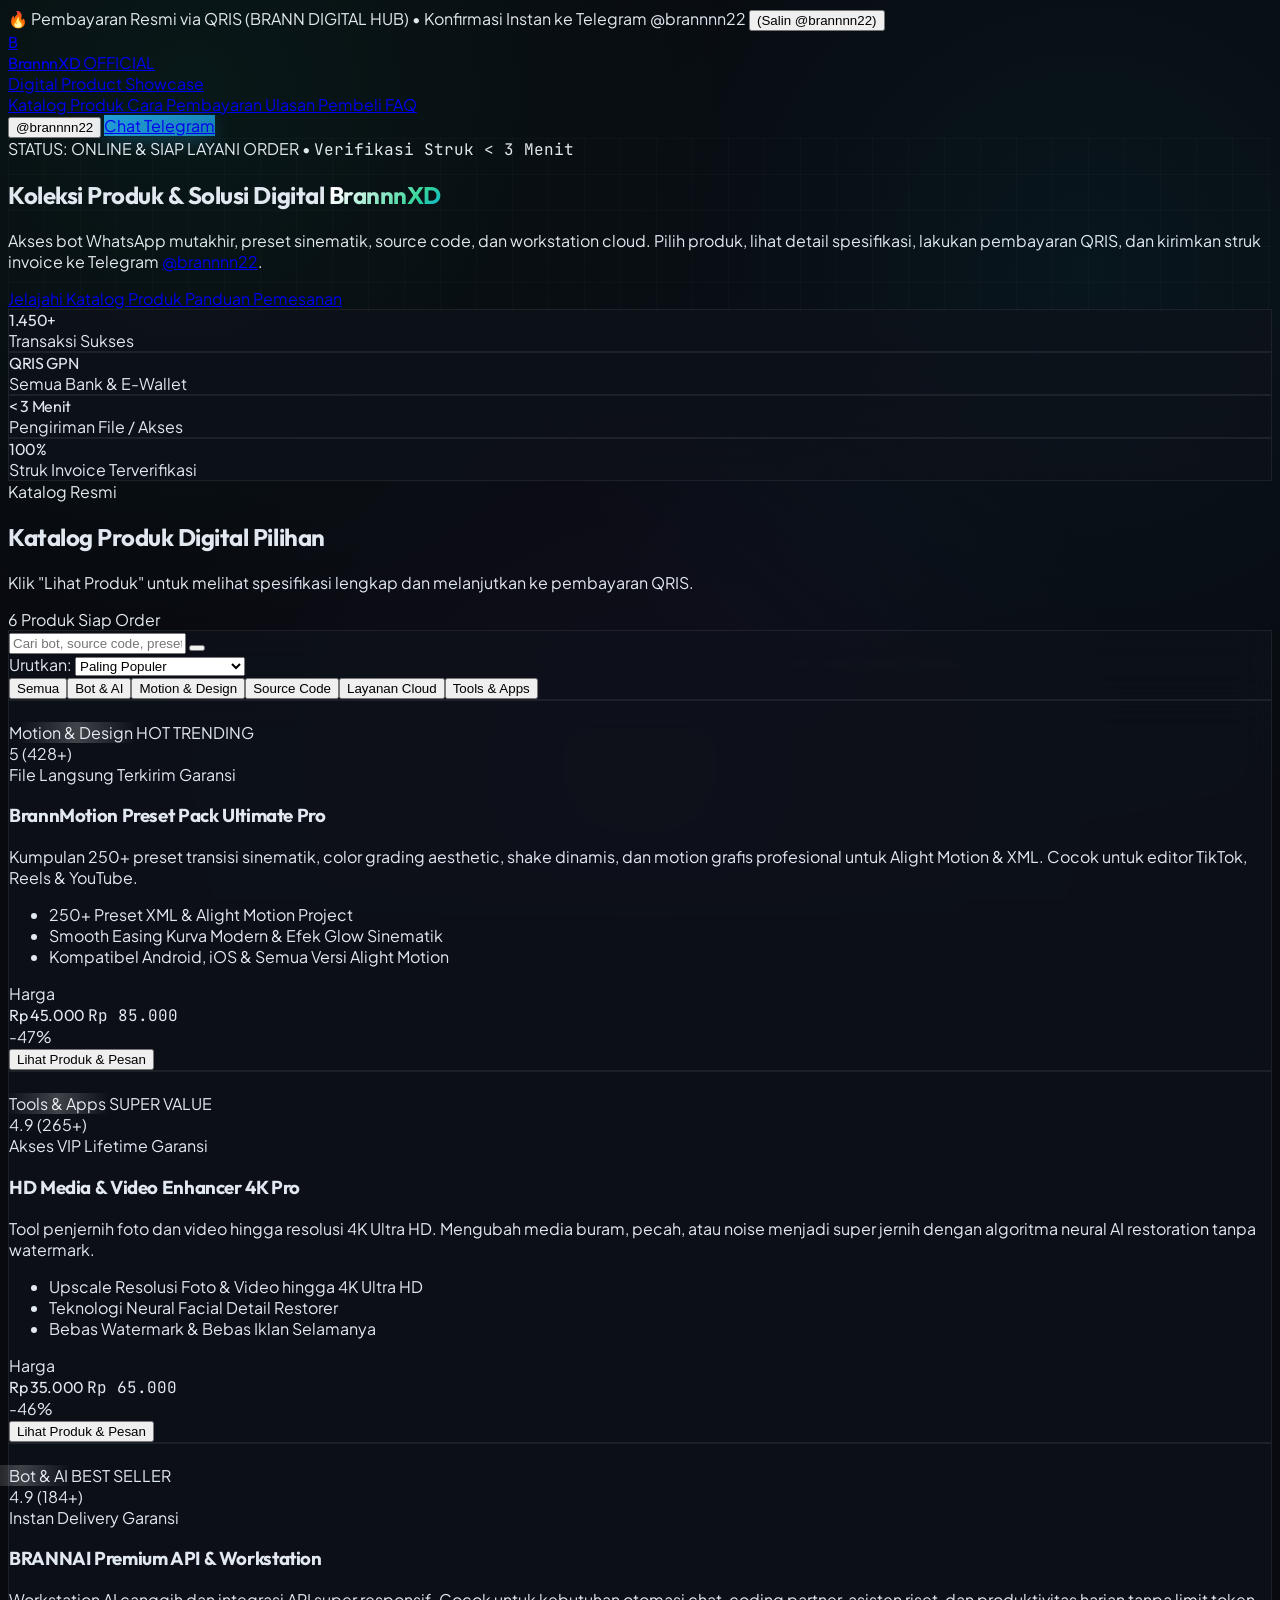
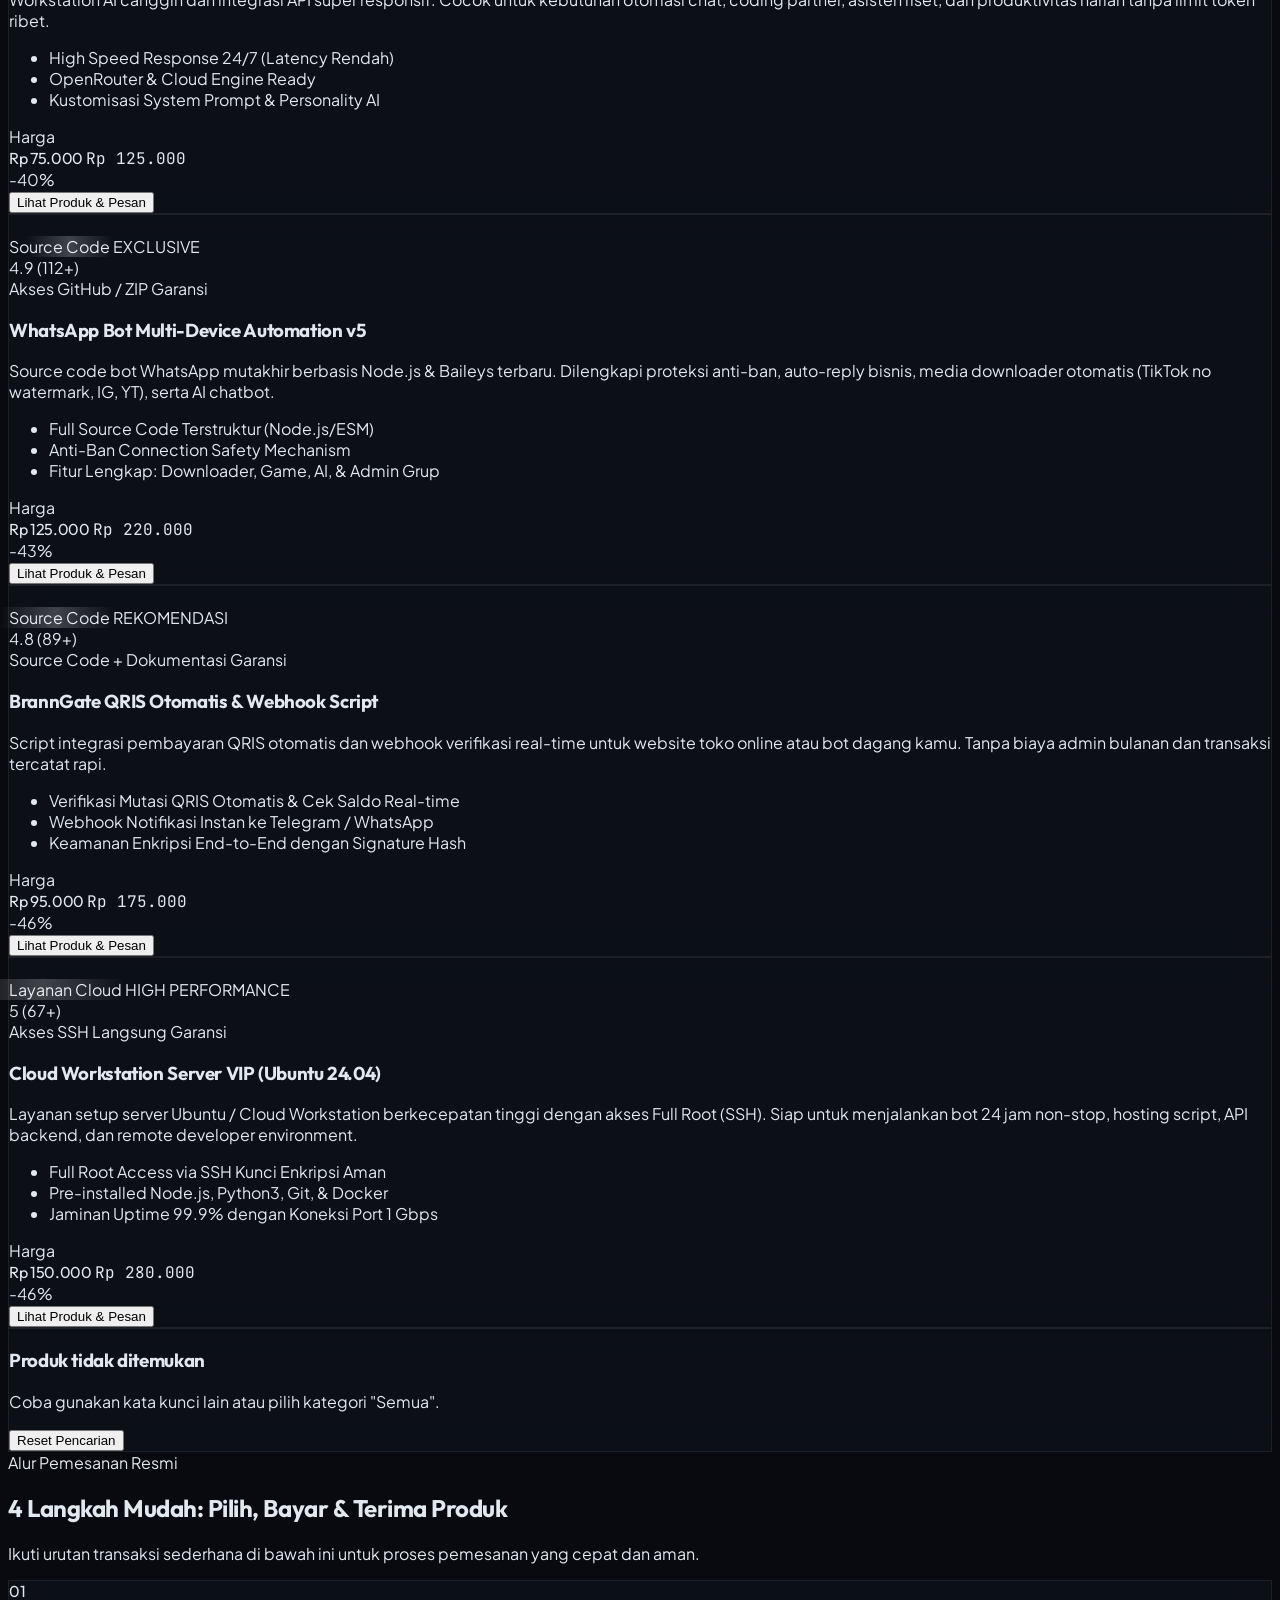
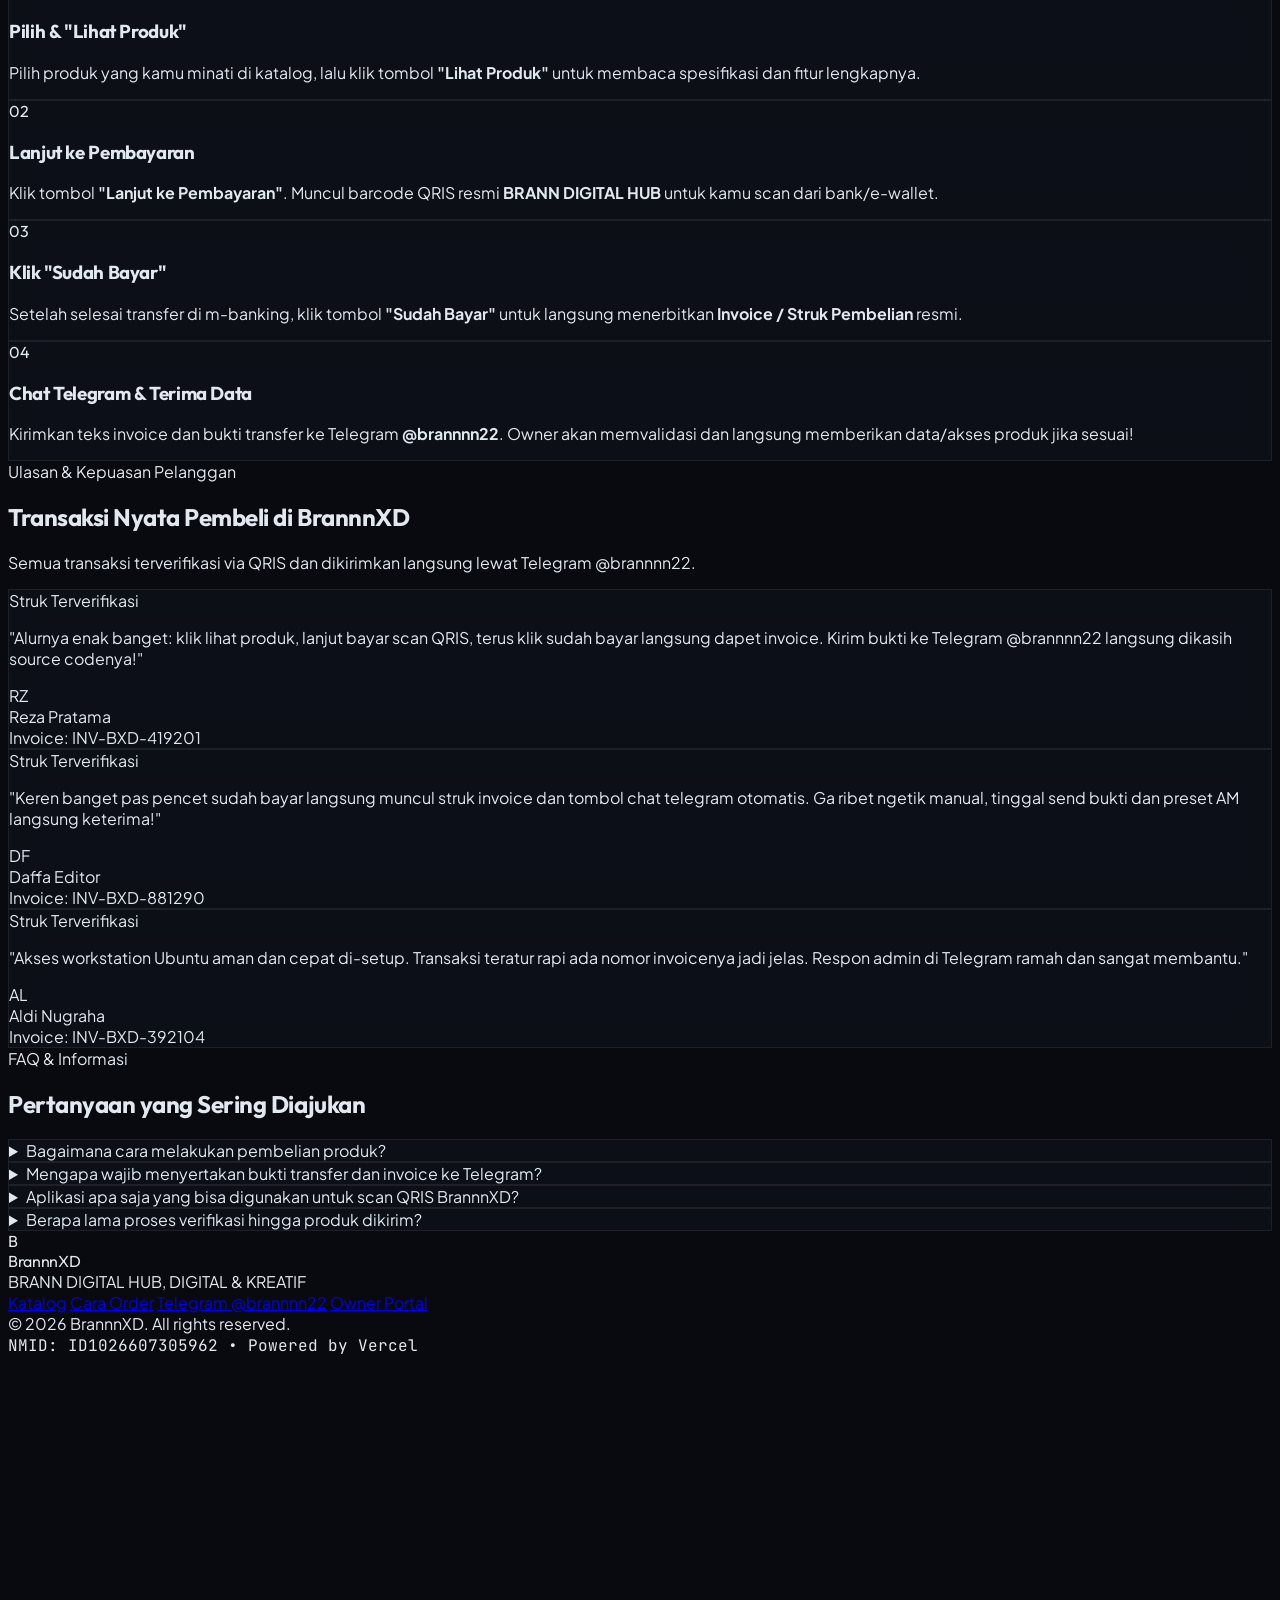
==== commit bdb8ba28: "fix: alur checkout tepat - lihat produk, lanjut bayar qris, sudah bayar, struk invoice dan kirim tel" ====
--- a/index.html
+++ b/index.html
@@ -4,7 +4,7 @@
   <meta charset="UTF-8">
   <meta name="viewport" content="width=device-width, initial-scale=1.0">
   <title>BrannnXD — Official Digital Product Showcase & Store</title>
-  <meta name="description" content="Katalog resmi produk digital & layanan BrannnXD: Bot WhatsApp Multi-Device, AI Workstation, Preset Motion, Source Code, dan Cloud Server. Pemesanan instan via QRIS & konfirmasi Telegram @brannnn22.">
+  <meta name="description" content="Katalog resmi produk digital & layanan BrannnXD: Bot WhatsApp Multi-Device, AI Workstation, Preset Motion, Source Code, dan Cloud Server. Pemesanan via QRIS & konfirmasi ke Telegram @brannnn22.">
   <meta name="keywords" content="BrannnXD, Bot WhatsApp, AI Workstation, Motion Preset, Source Code, Cloud Server, QRIS, Digital Store">
   <meta name="theme-color" content="#080a0f">
 
@@ -60,7 +60,7 @@
   <!-- Top Announcement Bar -->
   <aside aria-label="Pengumuman" class="bg-gradient-to-r from-emerald-950/70 via-[#0b1322] to-cyan-950/70 border-b border-emerald-500/20 py-2.5 px-4 text-xs font-semibold text-emerald-300 flex items-center justify-center gap-2 relative z-50">
     <span class="inline-block w-2 h-2 rounded-full bg-emerald-400 animate-ping"></span>
-    <span id="announcementText">🔥 Ready Stock Semua Produk Digital • Klik Produk untuk Bayar via QRIS & Dapatkan Struk</span>
+    <span id="announcementText">🔥 Ready Stock Semua Produk Digital • Pilih Produk untuk Lihat Detail & Lanjut Pembayaran</span>
     <button class="copy-telegram-btn underline hover:text-white font-bold ml-1 hidden sm:inline cursor-pointer" title="Klik untuk salin username Telegram">
       (Salin @brannnn22)
     </button>
@@ -147,13 +147,13 @@
 
       <!-- Subtitle -->
       <p class="text-base sm:text-lg text-slate-400 max-w-2xl mx-auto leading-relaxed mb-8 font-normal">
-        Akses bot WhatsApp mutakhir, preset sinematik, source code, dan workstation cloud. Pilih produk, lakukan pembayaran ke QRIS resmi, dan kirimkan struk invoice ke Telegram <a href="https://t.me/brannnn22" class="text-cyan-400 font-semibold hover:underline">@brannnn22</a> untuk pengiriman data instan.
+        Akses bot WhatsApp mutakhir, preset sinematik, source code, dan workstation cloud. Pilih produk, lihat detail spesifikasi, lakukan pembayaran QRIS, dan kirimkan struk invoice ke Telegram <a href="https://t.me/brannnn22" class="text-cyan-400 font-semibold hover:underline">@brannnn22</a>.
       </p>
 
       <!-- CTA Buttons -->
       <div class="flex flex-wrap items-center justify-center gap-4 mb-14">
         <a href="#katalog" class="px-7 py-3.5 rounded-2xl bg-emerald-500 hover:bg-emerald-400 text-black font-black text-sm shadow-xl shadow-emerald-500/30 transition-all flex items-center gap-2 group">
-          <span>Pilih Produk & Bayar QRIS</span>
+          <span>Jelajahi Katalog Produk</span>
           <i data-lucide="arrow-down" class="w-4 h-4 group-hover:translate-y-0.5 transition-transform"></i>
         </a>
         <a href="#cara-order" class="px-7 py-3.5 rounded-2xl bg-white/5 hover:bg-white/10 text-white font-bold text-sm border border-white/10 transition-all flex items-center gap-2">
@@ -196,9 +196,9 @@
             <i data-lucide="sparkles" class="w-4 h-4"></i> Katalog Resmi
           </div>
           <h2 class="text-2xl sm:text-3xl font-extrabold text-white tracking-tight">
-            Pilih Produk & Lanjut ke Pembayaran
+            Katalog Produk Digital Pilihan
           </h2>
-          <p class="text-xs sm:text-sm text-slate-400 mt-1">Klik produk atau tombol pembayaran untuk melihat QRIS scan dan teks invoice siap kirim ke owner.</p>
+          <p class="text-xs sm:text-sm text-slate-400 mt-1">Klik "Lihat Produk" untuk melihat spesifikasi lengkap dan melanjutkan ke pembayaran QRIS.</p>
         </div>
 
         <div class="flex items-center gap-3">
@@ -269,49 +269,68 @@
       
       <div class="text-center max-w-2xl mx-auto mb-12">
         <div class="inline-flex items-center gap-2 text-xs font-bold text-emerald-400 uppercase tracking-widest mb-2">
-          <i data-lucide="workflow" class="w-4 h-4"></i> Alur Pemesanan Lengkap
+          <i data-lucide="workflow" class="w-4 h-4"></i> Alur Pemesanan Resmi
         </div>
         <h2 class="text-2xl sm:text-3xl font-extrabold text-white tracking-tight">
-          Cara Pemesanan & Pembayaran QRIS
+          4 Langkah Mudah: Pilih, Bayar & Terima Produk
         </h2>
         <p class="text-xs sm:text-sm text-slate-400 mt-2">
-          QRIS dan struk invoice otomatis akan tampil saat kamu memilih produk dan klik tombol pembayaran.
+          Ikuti urutan transaksi sederhana di bawah ini untuk proses pemesanan yang cepat dan aman.
         </p>
       </div>
 
-      <div class="grid grid-cols-1 md:grid-cols-3 gap-6">
+      <div class="grid grid-cols-1 sm:grid-cols-2 lg:grid-cols-4 gap-5">
         
         <!-- Step 1 -->
-        <div class="glass-panel p-6 rounded-3xl border border-white/5 relative group hover:border-emerald-500/30 transition-all bg-[#0e1320]/70">
-          <div class="w-12 h-12 rounded-2xl bg-emerald-500/10 border border-emerald-500/20 text-emerald-400 flex items-center justify-center font-heading font-black text-lg mb-5">
-            01
-          </div>
-          <h3 class="text-base font-bold text-white mb-2">Pilih Produk & Buka Pembayaran</h3>
-          <p class="text-xs text-slate-400 leading-relaxed">
-            Pilih produk di katalog lalu klik tombol <b>"Lanjut ke Pembayaran"</b>. Pop-up pembayaran akan langsung menampilkan barcode QRIS resmi <b>BRANN DIGITAL HUB</b> dan rincian harga.
-          </p>
+        <div class="glass-panel p-6 rounded-3xl border border-white/5 relative group hover:border-emerald-500/30 transition-all bg-[#0e1320]/70 flex flex-col justify-between">
+          <div>
+            <div class="w-11 h-11 rounded-2xl bg-emerald-500/10 border border-emerald-500/20 text-emerald-400 flex items-center justify-center font-heading font-black text-base mb-4">
+              01
+            </div>
+            <h3 class="text-sm sm:text-base font-bold text-white mb-2">Pilih & "Lihat Produk"</h3>
+            <p class="text-xs text-slate-400 leading-relaxed">
+              Pilih produk yang kamu minati di katalog, lalu klik tombol <b>"Lihat Produk"</b> untuk membaca spesifikasi dan fitur lengkapnya.
+            </p>
+          </div>
         </div>
 
         <!-- Step 2 -->
-        <div class="glass-panel p-6 rounded-3xl border border-white/5 relative group hover:border-cyan-500/30 transition-all bg-[#0e1320]/70">
-          <div class="w-12 h-12 rounded-2xl bg-cyan-500/10 border border-cyan-500/20 text-cyan-400 flex items-center justify-center font-heading font-black text-lg mb-5">
-            02
-          </div>
-          <h3 class="text-base font-bold text-white mb-2">Scan & Salin Teks Invoice</h3>
-          <p class="text-xs text-slate-400 leading-relaxed">
-            Scan QRIS melalui BCA, Mandiri, BRI, Dana, GoPay, OVO, atau ShopeePay. Di modal yang sama, teks invoice resmi lengkap dengan nomor invoice akan otomatis diterbitkan.
-          </p>
+        <div class="glass-panel p-6 rounded-3xl border border-white/5 relative group hover:border-cyan-500/30 transition-all bg-[#0e1320]/70 flex flex-col justify-between">
+          <div>
+            <div class="w-11 h-11 rounded-2xl bg-cyan-500/10 border border-cyan-500/20 text-cyan-400 flex items-center justify-center font-heading font-black text-base mb-4">
+              02
+            </div>
+            <h3 class="text-sm sm:text-base font-bold text-white mb-2">Lanjut ke Pembayaran</h3>
+            <p class="text-xs text-slate-400 leading-relaxed">
+              Klik tombol <b>"Lanjut ke Pembayaran"</b>. Muncul barcode QRIS resmi <b>BRANN DIGITAL HUB</b> untuk kamu scan dari bank/e-wallet.
+            </p>
+          </div>
         </div>
 
         <!-- Step 3 -->
-        <div class="glass-panel p-6 rounded-3xl border border-white/5 relative group hover:border-purple-500/30 transition-all bg-[#0e1320]/70">
-          <div class="w-12 h-12 rounded-2xl bg-purple-500/10 border border-purple-500/20 text-purple-400 flex items-center justify-center font-heading font-black text-lg mb-5">
-            03
-          </div>
-          <h3 class="text-base font-bold text-white mb-2">Kirim Bukti & Terima Produk</h3>
-          <p class="text-xs text-slate-400 leading-relaxed">
-            Klik tombol <b>"Kirim ke Telegram"</b> untuk mengirimkan invoice dan screenshot bukti transfer ke <b>@brannnn22</b>. Owner akan memvalidasi dan langsung memberikan data/akses produk!
-          </p>
+        <div class="glass-panel p-6 rounded-3xl border border-white/5 relative group hover:border-amber-500/30 transition-all bg-[#0e1320]/70 flex flex-col justify-between">
+          <div>
+            <div class="w-11 h-11 rounded-2xl bg-amber-500/10 border border-amber-500/20 text-amber-400 flex items-center justify-center font-heading font-black text-base mb-4">
+              03
+            </div>
+            <h3 class="text-sm sm:text-base font-bold text-white mb-2">Klik "Sudah Bayar"</h3>
+            <p class="text-xs text-slate-400 leading-relaxed">
+              Setelah selesai transfer di m-banking, klik tombol <b>"Sudah Bayar"</b> untuk langsung menerbitkan <b>Invoice / Struk Pembelian</b> resmi.
+            </p>
+          </div>
+        </div>
+
+        <!-- Step 4 -->
+        <div class="glass-panel p-6 rounded-3xl border border-white/5 relative group hover:border-purple-500/30 transition-all bg-[#0e1320]/70 flex flex-col justify-between">
+          <div>
+            <div class="w-11 h-11 rounded-2xl bg-purple-500/10 border border-purple-500/20 text-purple-400 flex items-center justify-center font-heading font-black text-base mb-4">
+              04
+            </div>
+            <h3 class="text-sm sm:text-base font-bold text-white mb-2">Chat Telegram & Terima Data</h3>
+            <p class="text-xs text-slate-400 leading-relaxed">
+              Kirimkan teks invoice dan bukti transfer ke Telegram <b>@brannnn22</b>. Owner akan memvalidasi dan langsung memberikan data/akses produk jika sesuai!
+            </p>
+          </div>
         </div>
 
       </div>
@@ -348,7 +367,7 @@
               <span class="text-[10px] text-emerald-400 bg-emerald-500/10 border border-emerald-500/20 px-2 py-0.5 rounded-full font-bold">Struk Terverifikasi</span>
             </div>
             <p class="text-xs sm:text-sm text-slate-300 leading-relaxed mb-4">
-              "Tinggal scan QRIS BRANN DIGITAL HUB dari pop-up checkout, terus kirim invoice dan bukti ke Telegram @brannnn22. Ga sampai 3 menit source code bot WA Baileys langsung dikirim. Mantap parah!"
+              "Alurnya enak banget: klik lihat produk, lanjut bayar scan QRIS, terus klik sudah bayar langsung dapet invoice. Kirim bukti ke Telegram @brannnn22 langsung dikasih source codenya!"
             </p>
           </div>
           <div class="flex items-center gap-3 pt-3 border-t border-white/5">
@@ -375,7 +394,7 @@
               <span class="text-[10px] text-cyan-400 bg-cyan-500/10 border border-cyan-500/20 px-2 py-0.5 rounded-full font-bold">Struk Terverifikasi</span>
             </div>
             <p class="text-xs sm:text-sm text-slate-300 leading-relaxed mb-4">
-              "Keren banget ada fitur struk dan QRIS yang langsung muncul pas klik bayar. Kirim teks invoice bareng bukti transfer QRIS ke Brannn, preset Alight Motion langsung dikasih. Recommended!"
+              "Keren banget pas pencet sudah bayar langsung muncul struk invoice dan tombol chat telegram otomatis. Ga ribet ngetik manual, tinggal send bukti dan preset AM langsung keterima!"
             </p>
           </div>
           <div class="flex items-center gap-3 pt-3 border-t border-white/5">
@@ -438,11 +457,11 @@
         
         <details class="glass-panel rounded-2xl border border-white/5 p-5 group transition-all bg-[#0e1320]/60">
           <summary class="font-bold text-sm sm:text-base text-white cursor-pointer flex items-center justify-between list-none">
-            <span>Kapan QRIS dan Struk Invoice muncul?</span>
+            <span>Bagaimana cara melakukan pembelian produk?</span>
             <i data-lucide="chevron-down" class="w-4 h-4 text-slate-400 group-open:rotate-180 transition-transform"></i>
           </summary>
           <div class="pt-3 text-xs sm:text-sm text-slate-400 leading-relaxed border-t border-white/5 mt-3">
-            QRIS barcode resmi dan teks invoice otomatis akan muncul saat kamu mengklik produk atau menekan tombol <b>"Lanjut ke Pembayaran"</b> pada produk yang kamu pilih.
+            Pilih produk yang kamu inginkan lalu klik <b>"Lihat Produk"</b>. Di modal detail produk, klik <b>"Lanjut ke Pembayaran"</b> untuk scan QRIS resmi. Setelah transfer, klik <b>"Sudah Bayar"</b> untuk mendapatkan invoice dan mengirimkan bukti ke Telegram <b>@brannnn22</b>.
           </div>
         </details>
 
@@ -523,7 +542,7 @@
     </a>
   </aside>
 
-  <!-- ================= PRODUCT DETAIL MODAL ================= -->
+  <!-- ================= 1. MODAL LIHAT PRODUK (DETAIL PRODUK) ================= -->
   <div id="productModal" class="modal-backdrop fixed inset-0 z-50 flex items-center justify-center p-4 bg-black/80 backdrop-blur-md">
     <div class="modal-content glass-panel w-full max-w-2xl max-h-[92vh] rounded-3xl overflow-hidden flex flex-col border border-white/10 shadow-2xl bg-[#0c101a]">
       
@@ -569,9 +588,10 @@
           </div>
         </div>
 
-        <button id="modalPayQrisBtn" class="py-3 px-6 rounded-xl bg-gradient-to-r from-emerald-500 to-teal-400 hover:from-emerald-400 hover:to-teal-300 text-black font-black text-xs sm:text-sm flex items-center justify-center gap-2 shadow-lg shadow-emerald-500/25 cursor-pointer">
-          <i data-lucide="credit-card" class="w-4 h-4"></i>
-          <span>Lanjut ke Pembayaran &rarr;</span>
+        <!-- Tombol "Lanjut ke Pembayaran" -->
+        <button id="modalProceedToPaymentBtn" class="py-3 px-6 rounded-xl bg-gradient-to-r from-emerald-500 to-teal-400 hover:from-emerald-400 hover:to-teal-300 text-black font-black text-xs sm:text-sm flex items-center justify-center gap-2 shadow-lg shadow-emerald-500/25 cursor-pointer">
+          <span>Lanjut ke Pembayaran</span>
+          <i data-lucide="arrow-right" class="w-4 h-4"></i>
         </button>
       </div>
 
@@ -579,128 +599,140 @@
   </div>
 
 
-  <!-- ================= UNIFIED CHECKOUT & QRIS MODAL WITH INVOICE ================= -->
-  <div id="qrisModal" class="modal-backdrop fixed inset-0 z-50 flex items-center justify-center p-3 sm:p-4 bg-black/85 backdrop-blur-xl">
-    <div class="modal-content glass-panel w-full max-w-2xl max-h-[94vh] rounded-3xl overflow-hidden flex flex-col border border-white/10 shadow-2xl bg-[#0b0f19]">
+  <!-- ================= 2. MODAL PEMBAYARAN (QRIS -> SUDAH BAYAR -> INVOICE & TELEGRAM) ================= -->
+  <div id="paymentModal" class="modal-backdrop fixed inset-0 z-50 flex items-center justify-center p-3 sm:p-4 bg-black/85 backdrop-blur-xl">
+    <div class="modal-content glass-panel w-full max-w-lg max-h-[94vh] rounded-3xl overflow-hidden flex flex-col border border-white/10 shadow-2xl bg-[#0b0f19]">
       
       <!-- Top Modal Bar -->
       <div class="p-5 border-b border-white/5 flex items-center justify-between bg-black/50 shrink-0">
         <div class="flex items-center gap-3">
-          <div class="w-10 h-10 rounded-2xl bg-gradient-to-tr from-emerald-500 to-cyan-400 text-black flex items-center justify-center font-bold">
+          <div id="paymentModalIcon" class="w-10 h-10 rounded-2xl bg-gradient-to-tr from-emerald-500 to-cyan-400 text-black flex items-center justify-center font-bold">
             <i data-lucide="qr-code" class="w-5 h-5"></i>
           </div>
           <div>
-            <h3 class="text-sm sm:text-base font-extrabold text-white font-heading">Lanjut ke Pembayaran & Invoice</h3>
+            <h3 id="paymentModalHeaderTitle" class="text-sm sm:text-base font-extrabold text-white font-heading">Pembayaran QRIS</h3>
             <span class="text-[11px] text-slate-400">BRANN DIGITAL HUB, DIGITAL & KREATIF</span>
           </div>
         </div>
-        <button id="qrisCloseBtn" class="w-8 h-8 rounded-full bg-white/5 hover:bg-white/10 text-slate-400 hover:text-white flex items-center justify-center transition-colors cursor-pointer">
+        <button id="paymentCloseBtn" class="w-8 h-8 rounded-full bg-white/5 hover:bg-white/10 text-slate-400 hover:text-white flex items-center justify-center transition-colors cursor-pointer">
           <i data-lucide="x" class="w-4 h-4"></i>
         </button>
       </div>
 
-      <!-- Modal Body (Scrollable) -->
-      <div class="p-5 sm:p-6 overflow-y-auto space-y-6 flex-1">
+      <!-- ================= TAMPILAN 1: QRIS SCAN SAJA (SEBELUM PENCET SUDAH BAYAR) ================= -->
+      <div id="stepQrisView" class="p-5 sm:p-6 overflow-y-auto space-y-5 flex-1">
         
-        <!-- Order Summary Banner -->
-        <div class="p-4 sm:p-5 rounded-2xl bg-black/60 border border-white/10 flex items-center justify-between">
-          <div>
-            <span class="text-[11px] text-slate-400 uppercase font-semibold block">Produk yang Dibeli:</span>
-            <span id="qrisProductTitle" class="text-sm sm:text-base font-black text-white block mt-0.5">Nama Produk</span>
-            <span id="qrisProductCategory" class="text-xs text-cyan-400 font-medium">Kategori</span>
+        <!-- Summary Box -->
+        <div class="p-4 rounded-2xl bg-black/60 border border-white/10 flex items-center justify-between">
+          <div>
+            <span class="text-[10px] text-slate-400 uppercase font-semibold block">Item yang Dibeli:</span>
+            <span id="qrisProductTitle" class="text-xs sm:text-sm font-bold text-white block mt-0.5 truncate max-w-[200px]">Nama Produk</span>
           </div>
           <div class="text-right">
-            <span class="text-[11px] text-slate-400 uppercase font-semibold block">Total Tagihan:</span>
-            <span id="qrisProductPrice" class="text-xl sm:text-2xl font-black text-emerald-400 font-heading">Rp 0</span>
-          </div>
-        </div>
-
-        <!-- 2-Columns Grid on Desktop: Left QRIS Barcode, Right Struk & Instructions -->
-        <div class="grid grid-cols-1 md:grid-cols-12 gap-5 items-start">
-          
-          <!-- Column 1: QRIS Barcode Display -->
-          <div class="md:col-span-5 flex flex-col items-center text-center p-4 rounded-3xl bg-black/40 border border-white/5">
-            <span class="text-[11px] font-bold text-slate-300 uppercase tracking-wider mb-2 flex items-center gap-1.5">
-              <i data-lucide="scan" class="w-3.5 h-3.5 text-emerald-400"></i> Scan QRIS di Sini
-            </span>
-
-            <div class="p-3 rounded-2xl bg-white shadow-xl max-w-[220px] border-2 border-slate-900 mb-3">
-              <img id="qrisImageEl" src="assets/images/qris-brann.png" alt="QRIS Brann Digital Hub" class="w-full h-auto rounded-lg object-contain">
-            </div>
-
-            <div class="text-[11px] font-mono text-slate-300 font-bold mb-0.5">BRANN DIGITAL HUB</div>
-            <div id="qrisNmid" class="text-[10px] font-mono text-slate-400">NMID: ID1026607305962</div>
-
-            <button id="downloadQrisImageBtn" type="button" class="mt-3 px-3 py-1.5 rounded-xl bg-white/5 hover:bg-white/10 text-slate-300 text-[11px] font-semibold border border-white/10 transition-all flex items-center gap-1.5 cursor-pointer">
-              <i data-lucide="download" class="w-3 h-3 text-cyan-400"></i>
-              <span>Download Barcode</span>
+            <span class="text-[10px] text-slate-400 uppercase font-semibold block">Total Tagihan:</span>
+            <span id="qrisProductPrice" class="text-lg sm:text-xl font-black text-emerald-400 font-heading">Rp 0</span>
+          </div>
+        </div>
+
+        <!-- QRIS Barcode Card -->
+        <div class="p-4 rounded-3xl bg-white shadow-2xl max-w-[240px] mx-auto border-4 border-slate-900 flex flex-col items-center">
+          <img id="qrisImageEl" src="assets/images/qris-brann.png" alt="Scan QRIS BRANN DIGITAL HUB" class="w-full h-auto object-contain rounded-xl">
+        </div>
+
+        <div class="text-center space-y-1">
+          <div class="text-xs font-bold text-white font-mono">BRANN DIGITAL HUB, DIGITAL & KREATIF</div>
+          <div id="qrisNmid" class="text-[11px] text-slate-400 font-mono">NMID: ID1026607305962</div>
+          <p class="text-[11px] text-slate-400 mt-1">Scan QRIS menggunakan BCA, Mandiri, BRI, Dana, GoPay, OVO, ShopeePay atau M-Banking apapun.</p>
+        </div>
+
+        <div class="pt-2 space-y-2.5">
+          <!-- Tombol "Sudah Bayar" -->
+          <button id="btnSudahBayar" type="button" class="w-full py-3.5 px-6 rounded-2xl bg-emerald-500 hover:bg-emerald-400 text-black font-black text-sm shadow-xl shadow-emerald-500/25 transition-all flex items-center justify-center gap-2 cursor-pointer">
+            <i data-lucide="check-circle" class="w-4 h-4"></i>
+            <span>Sudah Bayar &rarr;</span>
+          </button>
+
+          <button id="downloadQrisImageBtn" type="button" class="w-full py-2 px-3 text-center text-xs text-slate-400 hover:text-white transition-colors cursor-pointer flex items-center justify-center gap-1.5">
+            <i data-lucide="download" class="w-3.5 h-3.5 text-cyan-400"></i>
+            <span>Download Barcode QRIS</span>
+          </button>
+        </div>
+
+      </div>
+
+      <!-- ================= TAMPILAN 2: INVOICE / STRUK (BARU KELUAR SETELAH PENCET SUDAH BAYAR) ================= -->
+      <div id="stepInvoiceView" class="hidden p-5 sm:p-6 overflow-y-auto space-y-4 flex-1">
+        
+        <!-- Peringatan Wajib Chat ke Telegram -->
+        <div class="p-4 rounded-2xl bg-amber-500/10 border border-amber-500/30 flex items-start gap-3">
+          <i data-lucide="alert-triangle" class="w-5 h-5 text-amber-400 shrink-0 mt-0.5"></i>
+          <div class="text-xs text-amber-200/90 leading-relaxed">
+            <b class="text-amber-300 block mb-1">MOHON SERTAKAN BUKTI TRANSFER & INVOICE INI:</b>
+            Kirimkan bukti transfer QRIS dan teks invoice pembelian di bawah ini ke Telegram <b>@brannnn22</b>. Owner akan langsung memberikan data / akses produk jika sudah sesuai!
+          </div>
+        </div>
+
+        <!-- Struk Digital Card -->
+        <div id="strukContainer" class="p-5 rounded-2xl bg-[#080c14] border border-white/10 text-slate-300 space-y-3 font-mono text-xs shadow-inner">
+          <div class="text-center pb-2 border-b border-dashed border-white/10">
+            <div class="text-emerald-400 font-extrabold text-sm tracking-wider font-heading">BRANNNXD STORE</div>
+            <div class="text-[10px] text-slate-400 uppercase tracking-widest font-mono">Invoice Pembelian Resmi</div>
+            <div class="text-[11px] font-bold text-white mt-0.5">BRANN DIGITAL HUB, DIGITAL & KREATIF</div>
+          </div>
+
+          <div class="space-y-1.5">
+            <div class="flex justify-between">
+              <span class="text-slate-500">NO. INVOICE:</span>
+              <span id="strukInvoiceNo" class="text-emerald-400 font-bold">INV-BXD-000000</span>
+            </div>
+            <div class="flex justify-between">
+              <span class="text-slate-500">WAKTU:</span>
+              <span id="strukDateTime" class="text-slate-300">06/11/2026, 00:00 WIB</span>
+            </div>
+            <div class="flex justify-between">
+              <span class="text-slate-500">METODE:</span>
+              <span class="text-cyan-400 font-bold">QRIS GPN Nasional</span>
+            </div>
+            <div class="flex justify-between">
+              <span class="text-slate-500">ITEM:</span>
+              <span id="strukProductName" class="text-white font-bold truncate max-w-[200px]">Nama Produk</span>
+            </div>
+            <div class="flex justify-between pt-1 border-t border-dashed border-white/10 text-sm">
+              <span class="text-slate-400 font-bold">TOTAL BAYAR:</span>
+              <span id="strukPrice" class="text-emerald-400 font-black">Rp 0</span>
+            </div>
+          </div>
+
+          <div class="p-2 rounded-lg bg-amber-500/10 border border-amber-500/20 text-center text-[10px] font-bold text-amber-300">
+            STATUS: MENUNGGU BUKTI & VERIFIKASI OWNER
+          </div>
+        </div>
+
+        <!-- Tombol Aksi Invoice & Chat Telegram -->
+        <div class="space-y-2.5 pt-2">
+          <!-- Tombol Chat ke Telegram (Wajib) -->
+          <a id="btnKirimTelegram" href="https://t.me/brannnn22" target="_blank" rel="noopener noreferrer" class="w-full py-3.5 px-6 rounded-2xl btn-telegram text-white font-black text-xs sm:text-sm flex items-center justify-center gap-2 shadow-xl shadow-sky-500/30 transition-all text-center">
+            <i data-lucide="send" class="w-4 h-4"></i>
+            <span>Chat ke Telegram @brannnn22 (Kirim Bukti & Invoice)</span>
+          </a>
+
+          <div class="grid grid-cols-2 gap-2">
+            <button id="btnSalinInvoice" type="button" class="py-2.5 px-3 rounded-xl bg-white/5 hover:bg-white/10 text-slate-300 text-xs font-semibold border border-white/5 transition-all flex items-center justify-center gap-1.5 cursor-pointer">
+              <i data-lucide="copy" class="w-3.5 h-3.5 text-cyan-400"></i>
+              <span>Salin Teks Invoice</span>
             </button>
-          </div>
-
-          <!-- Column 2: Teks Invoice & Struk -->
-          <div class="md:col-span-7 space-y-3">
-            
-            <div class="flex items-center justify-between">
-              <span class="text-xs font-bold text-slate-300 uppercase tracking-wider flex items-center gap-1.5">
-                <i data-lucide="receipt" class="w-3.5 h-3.5 text-cyan-400"></i> Teks Invoice Pembelian
-              </span>
-              <button id="copyInvoiceTextBtn" type="button" class="text-[11px] text-cyan-400 hover:underline flex items-center gap-1 cursor-pointer font-semibold">
-                <i data-lucide="copy" class="w-3 h-3"></i> Salin Teks
-              </button>
-            </div>
-
-            <!-- Struk Digital Box -->
-            <div id="strukContainer" class="p-4 rounded-2xl bg-[#080c14] border border-white/10 text-slate-300 space-y-2.5 font-mono text-xs">
-              <div class="flex justify-between border-b border-dashed border-white/10 pb-2">
-                <span class="text-slate-500">NO. INVOICE:</span>
-                <span id="strukInvoiceNo" class="text-emerald-400 font-bold">INV-BXD-000000</span>
-              </div>
-              <div class="flex justify-between">
-                <span class="text-slate-500">WAKTU:</span>
-                <span id="strukDateTime" class="text-slate-300">06/11/2026, 00:00 WIB</span>
-              </div>
-              <div class="flex justify-between">
-                <span class="text-slate-500">MERCHANT:</span>
-                <span class="text-white font-bold">BRANN DIGITAL HUB</span>
-              </div>
-              <div class="flex justify-between border-b border-dashed border-white/10 pb-2">
-                <span class="text-slate-500">METODE:</span>
-                <span class="text-cyan-400 font-bold">QRIS GPN Nasional</span>
-              </div>
-              <div class="flex justify-between pt-1 text-sm">
-                <span class="text-slate-400 font-bold">TOTAL BAYAR:</span>
-                <span id="strukPrice" class="text-emerald-400 font-black">Rp 0</span>
-              </div>
-              <div class="p-2 rounded-lg bg-amber-500/10 border border-amber-500/20 text-center text-[10px] font-bold text-amber-300">
-                STATUS: MENUNGGU BUKTI & VERIFIKASI OWNER
-              </div>
-            </div>
-
-            <!-- Mandatory Telegram Instruction Notice -->
-            <div class="p-3.5 rounded-2xl bg-amber-500/10 border border-amber-500/30 flex items-start gap-2.5 text-xs text-amber-200/90 leading-relaxed">
-              <i data-lucide="alert-triangle" class="w-4 h-4 text-amber-400 shrink-0 mt-0.5"></i>
-              <div>
-                <b>Langkah Terakhir:</b> Mohon sertakan bukti transfer dan teks invoice ini ke Telegram <b class="text-white">@brannnn22</b>. Owner akan langsung memberikan data produk/file jika sudah sesuai!
-              </div>
-            </div>
-
-          </div>
-
-        </div>
-
-      </div>
-
-      <!-- Modal Footer (Action Buttons) -->
-      <div class="p-5 border-t border-white/5 bg-black/60 flex flex-col sm:flex-row items-center justify-between gap-3 shrink-0">
-        <button id="downloadReceiptBtn" type="button" class="w-full sm:w-auto py-2.5 px-4 rounded-xl bg-white/5 hover:bg-white/10 text-slate-300 text-xs font-semibold border border-white/10 transition-all flex items-center justify-center gap-1.5 cursor-pointer">
-          <i data-lucide="download" class="w-3.5 h-3.5 text-emerald-400"></i>
-          <span>Download Gambar Struk</span>
-        </button>
-
-        <a id="sendTelegramReceiptBtn" href="https://t.me/brannnn22" target="_blank" rel="noopener noreferrer" class="w-full sm:w-auto py-3 px-6 rounded-xl btn-telegram text-white font-black text-xs sm:text-sm flex items-center justify-center gap-2 shadow-xl shadow-sky-500/25 transition-all text-center">
-          <i data-lucide="send" class="w-4 h-4"></i>
-          <span>Kirim Invoice & Bukti ke Telegram @brannnn22</span>
-        </a>
+
+            <button id="btnDownloadStruk" type="button" class="py-2.5 px-3 rounded-xl bg-white/5 hover:bg-white/10 text-slate-300 text-xs font-semibold border border-white/5 transition-all flex items-center justify-center gap-1.5 cursor-pointer">
+              <i data-lucide="download" class="w-3.5 h-3.5 text-emerald-400"></i>
+              <span>Download Struk PNG</span>
+            </button>
+          </div>
+
+          <button id="btnBackToQris" type="button" class="w-full py-2 text-center text-xs text-slate-400 hover:text-white transition-colors cursor-pointer">
+            &larr; Lihat Barcode QRIS Lagi
+          </button>
+        </div>
+
       </div>
 
     </div>
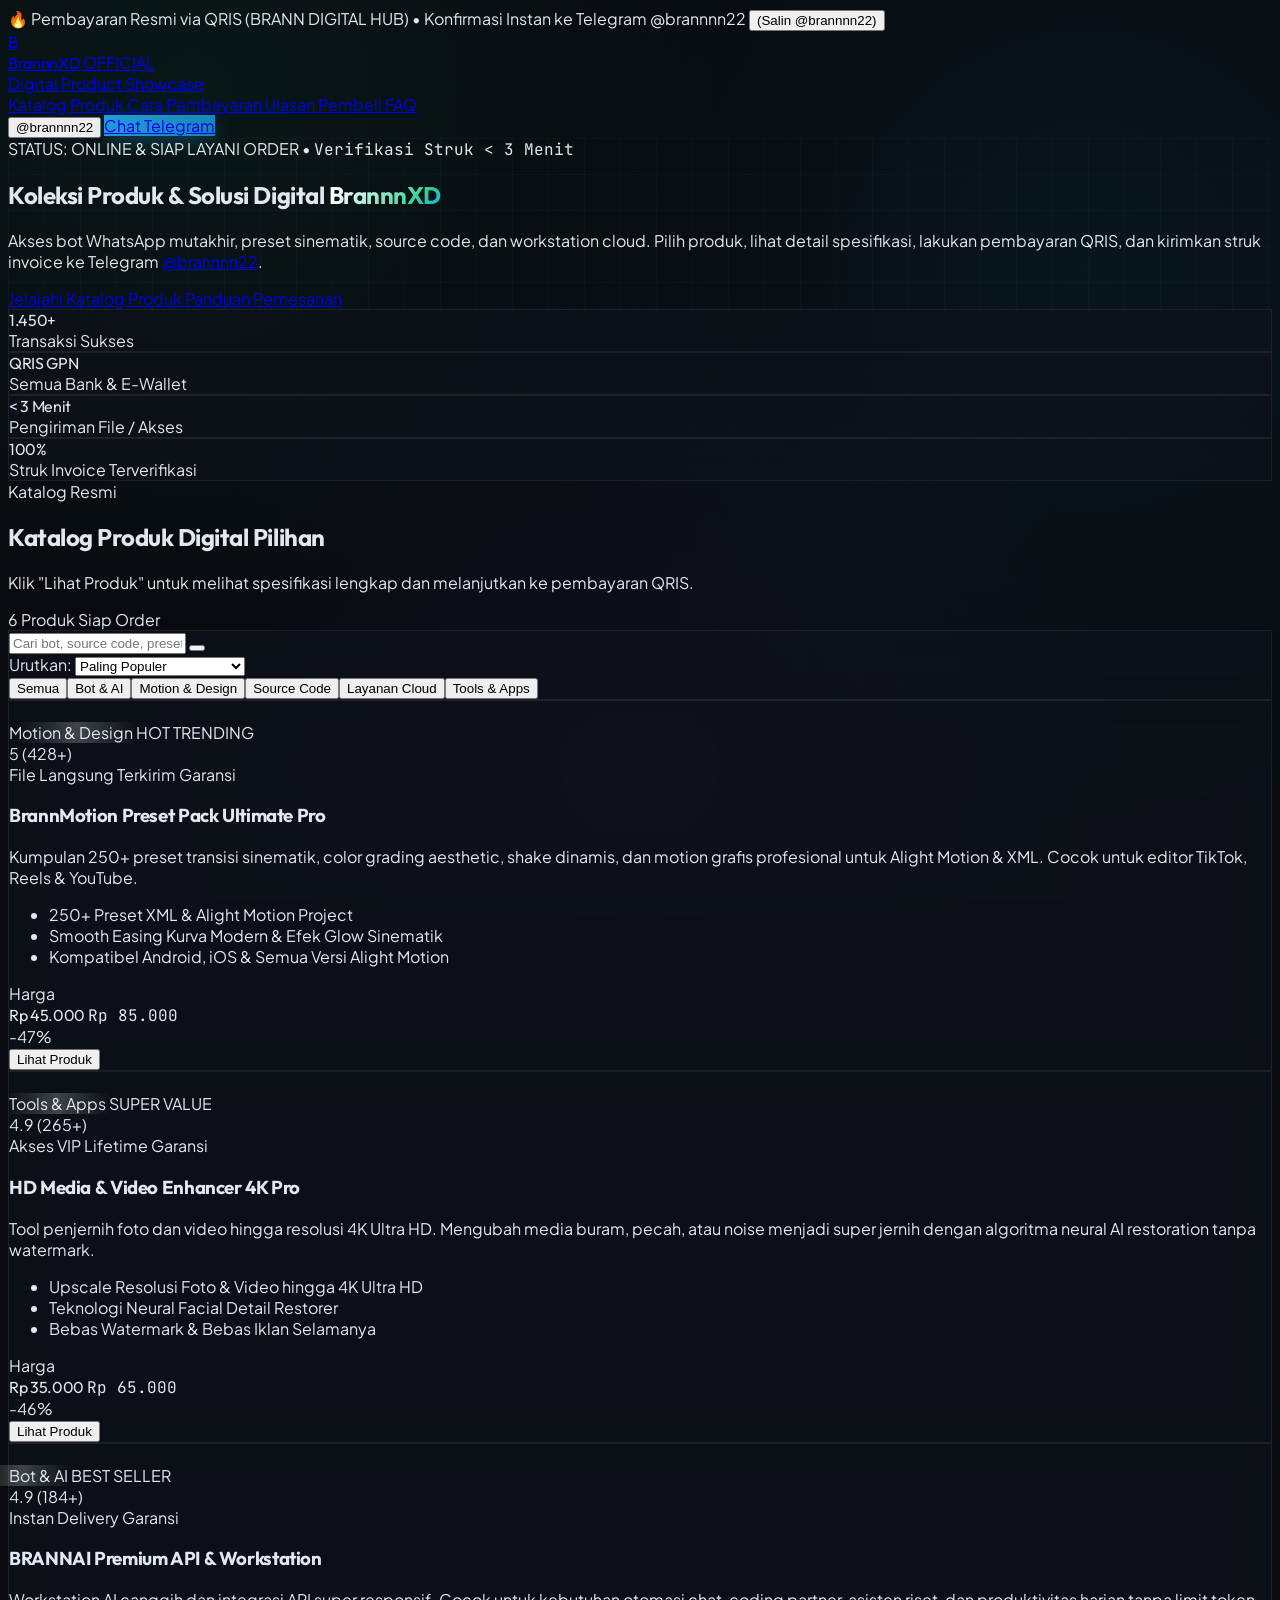
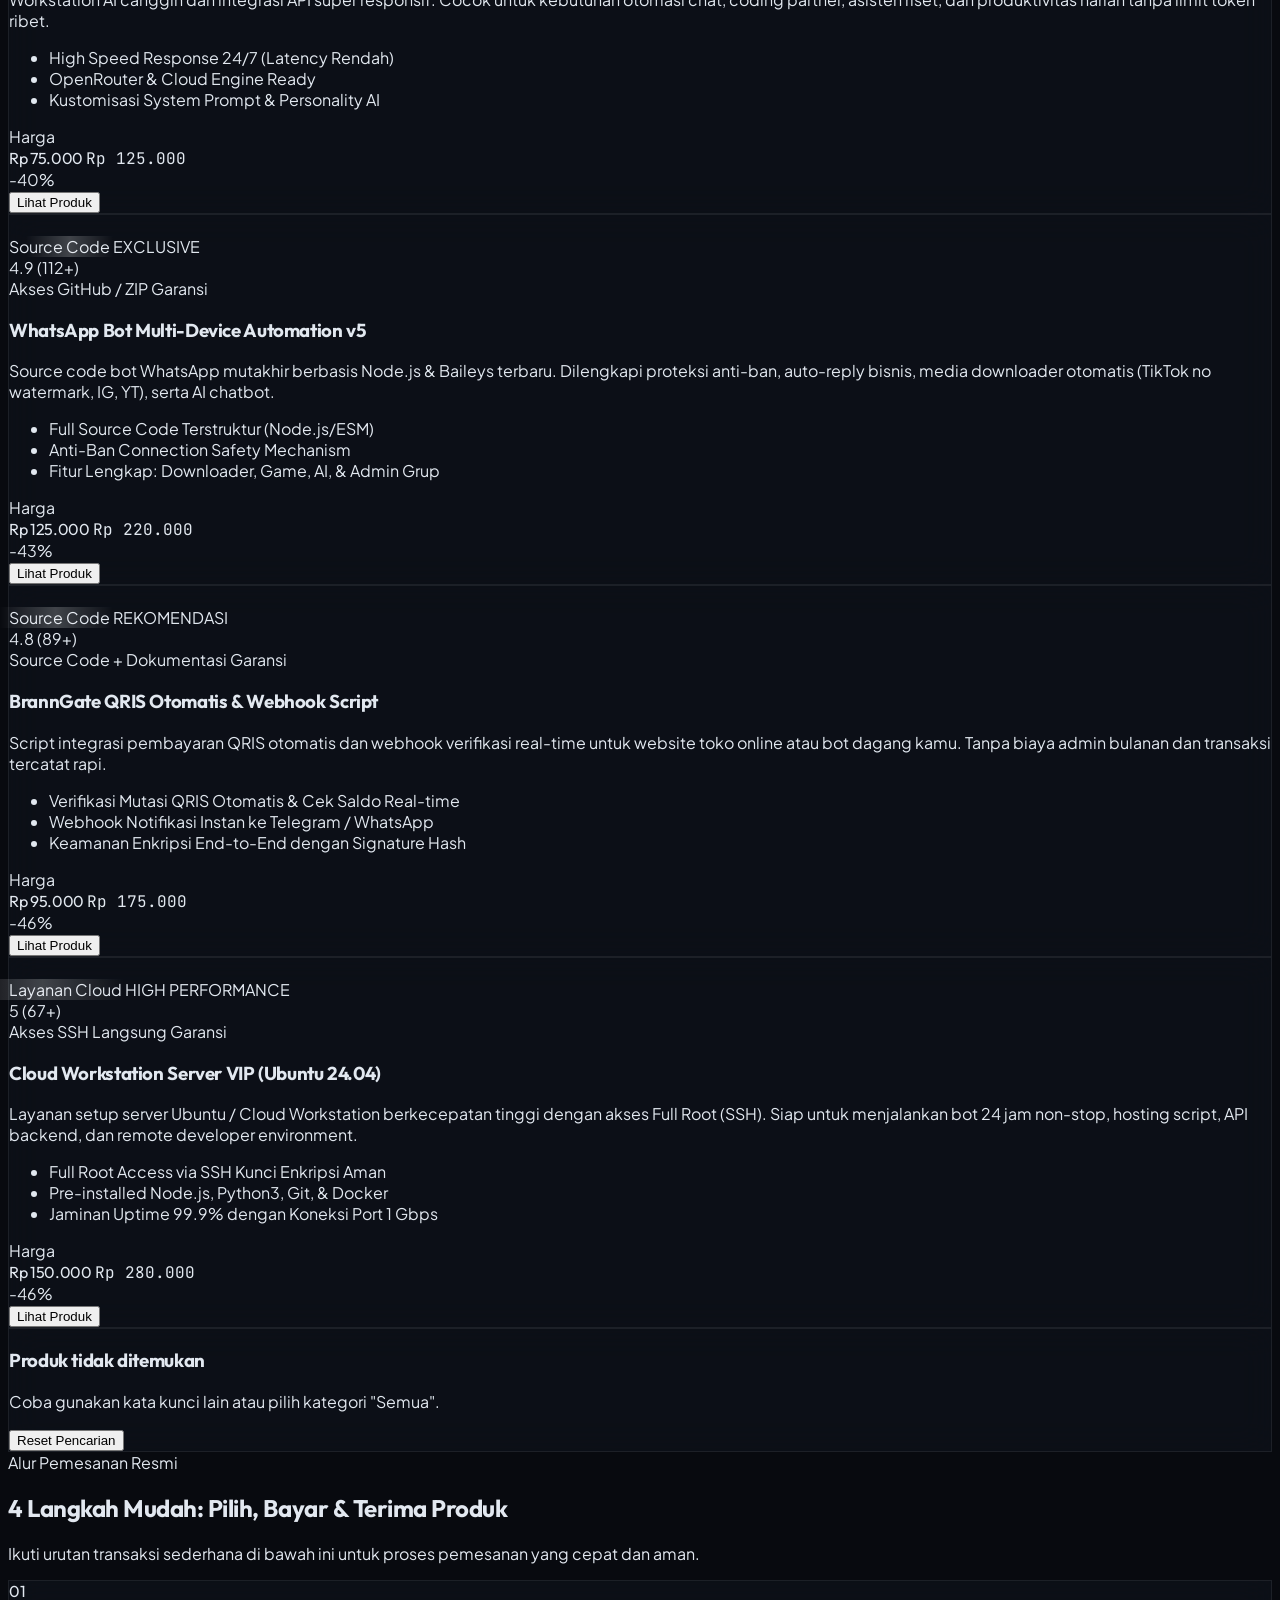
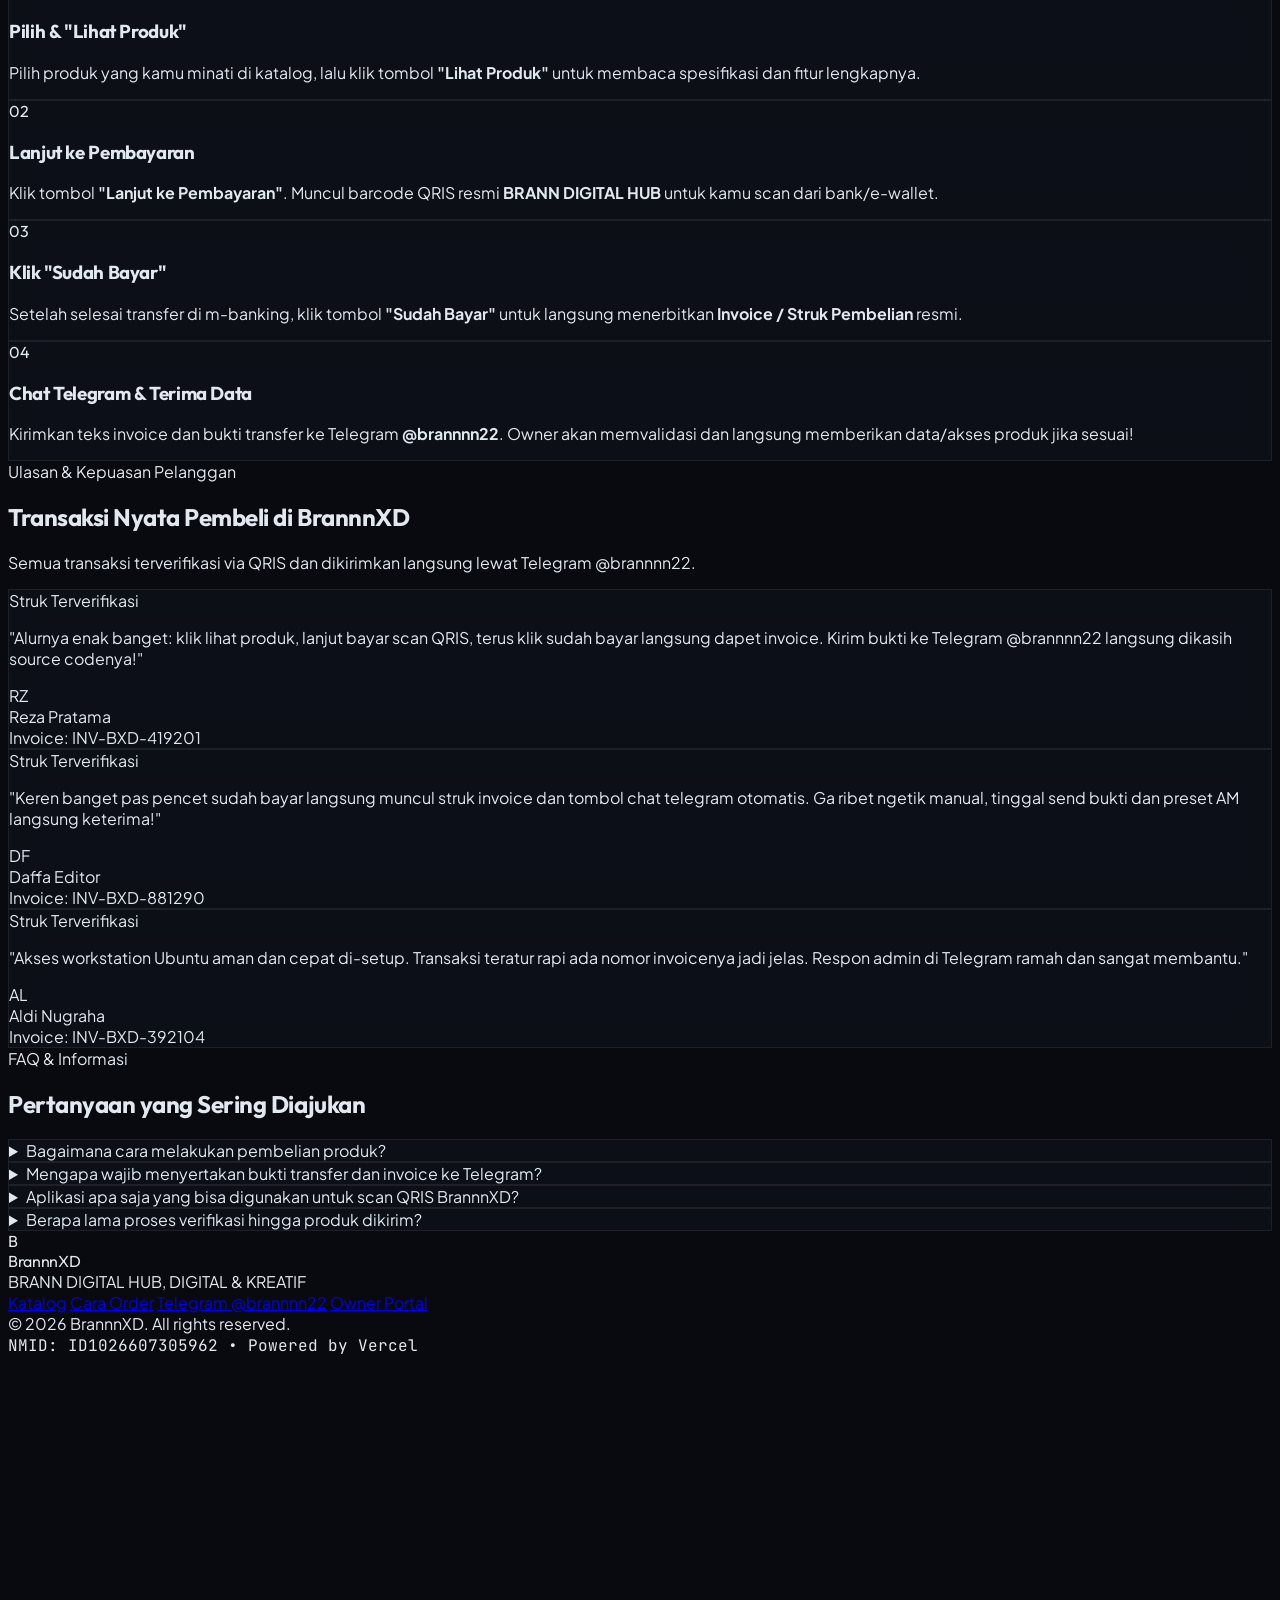
==== commit 7e51b132: "fix: bust cache, rename card button to Lihat Produk, and disable aggressive caching in vercel.json" ====
--- a/index.html
+++ b/index.html
@@ -53,7 +53,7 @@
   <script src="https://unpkg.com/lucide@latest"></script>
 
   <!-- Custom CSS -->
-  <link rel="stylesheet" href="assets/css/style.css">
+  <link rel="stylesheet" href="assets/css/style.css?v=3.1">
 </head>
 <body class="bg-[#080a0f] text-slate-200 antialiased selection:bg-emerald-500 selection:text-black">
 
@@ -738,9 +738,9 @@
     </div>
   </div>
 
-  <!-- Scripts -->
-  <script src="assets/js/store.js"></script>
-  <script src="assets/js/app.js"></script>
+  <!-- Scripts with Cache-Buster -->
+  <script src="assets/js/store.js?v=3.1"></script>
+  <script src="assets/js/app.js?v=3.1"></script>
   <script>
     document.getElementById('yearSpan').textContent = new Date().getFullYear();
     if (window.lucide) {
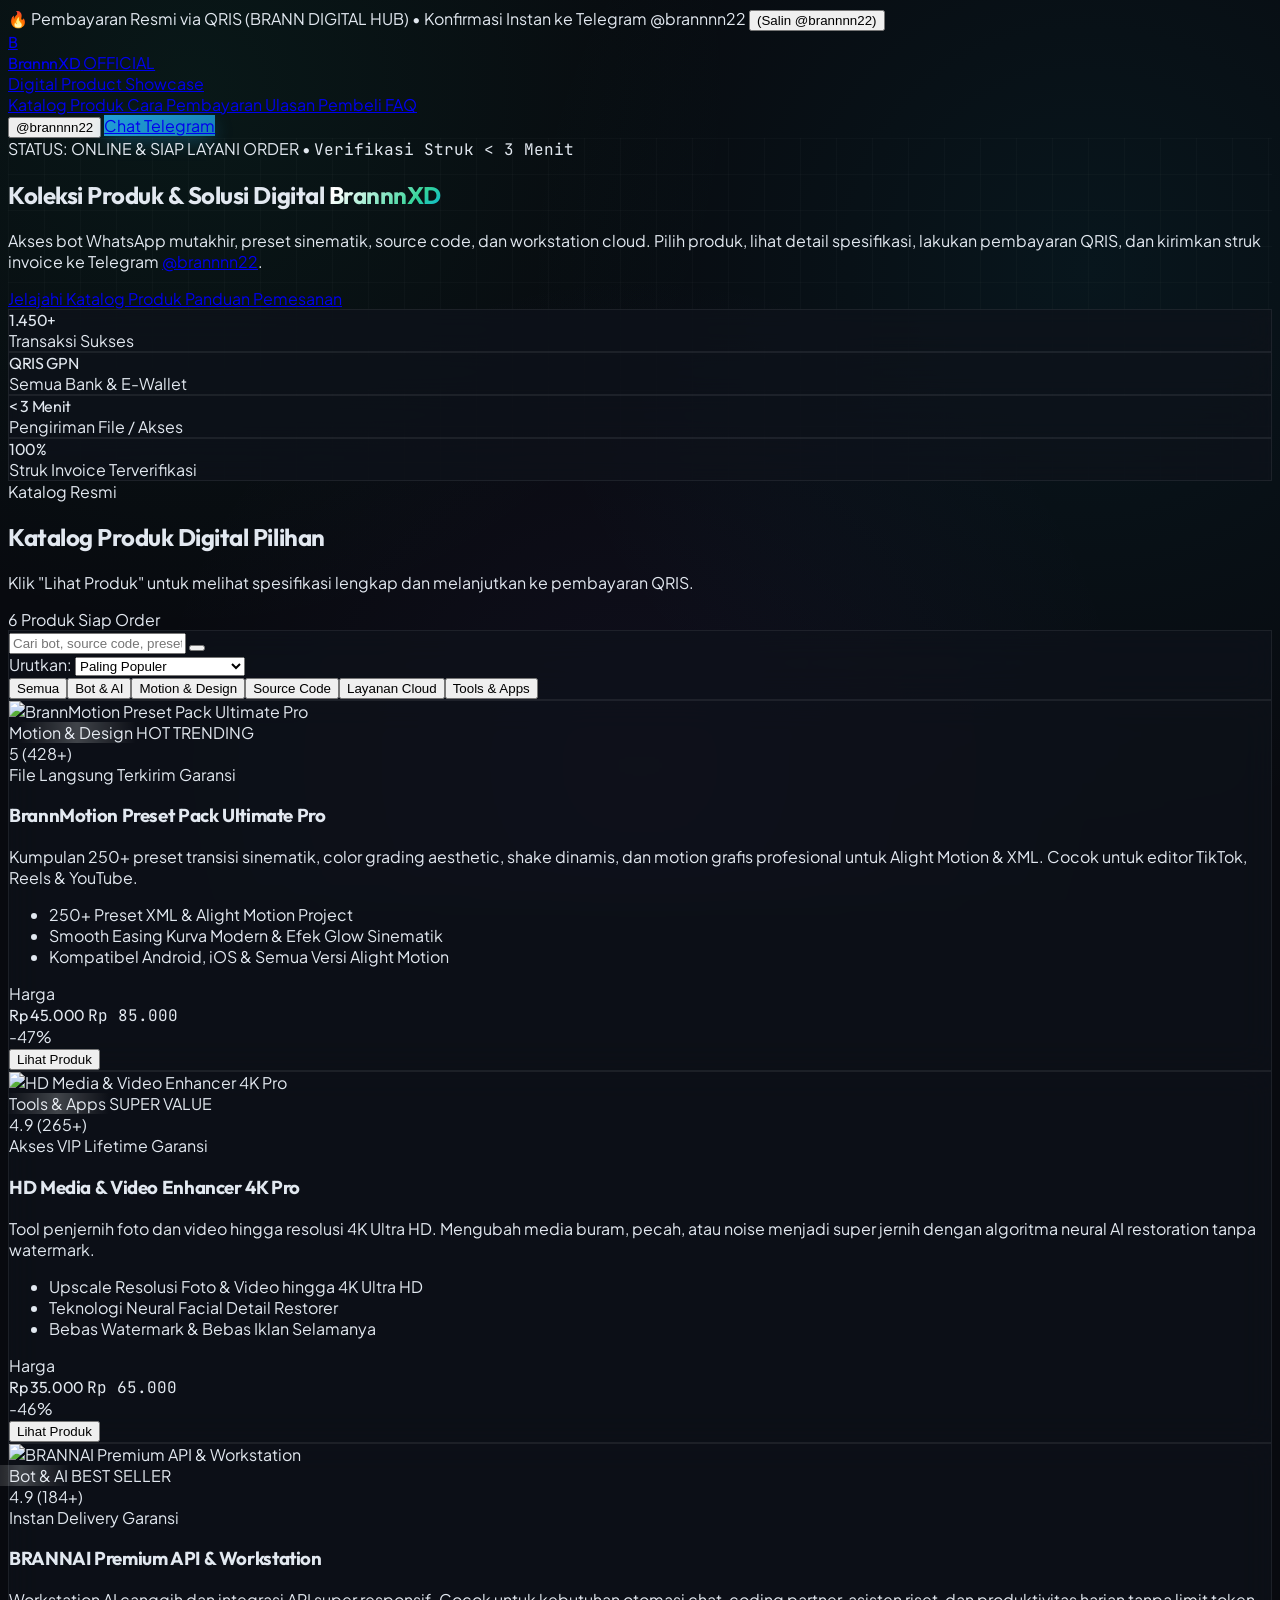
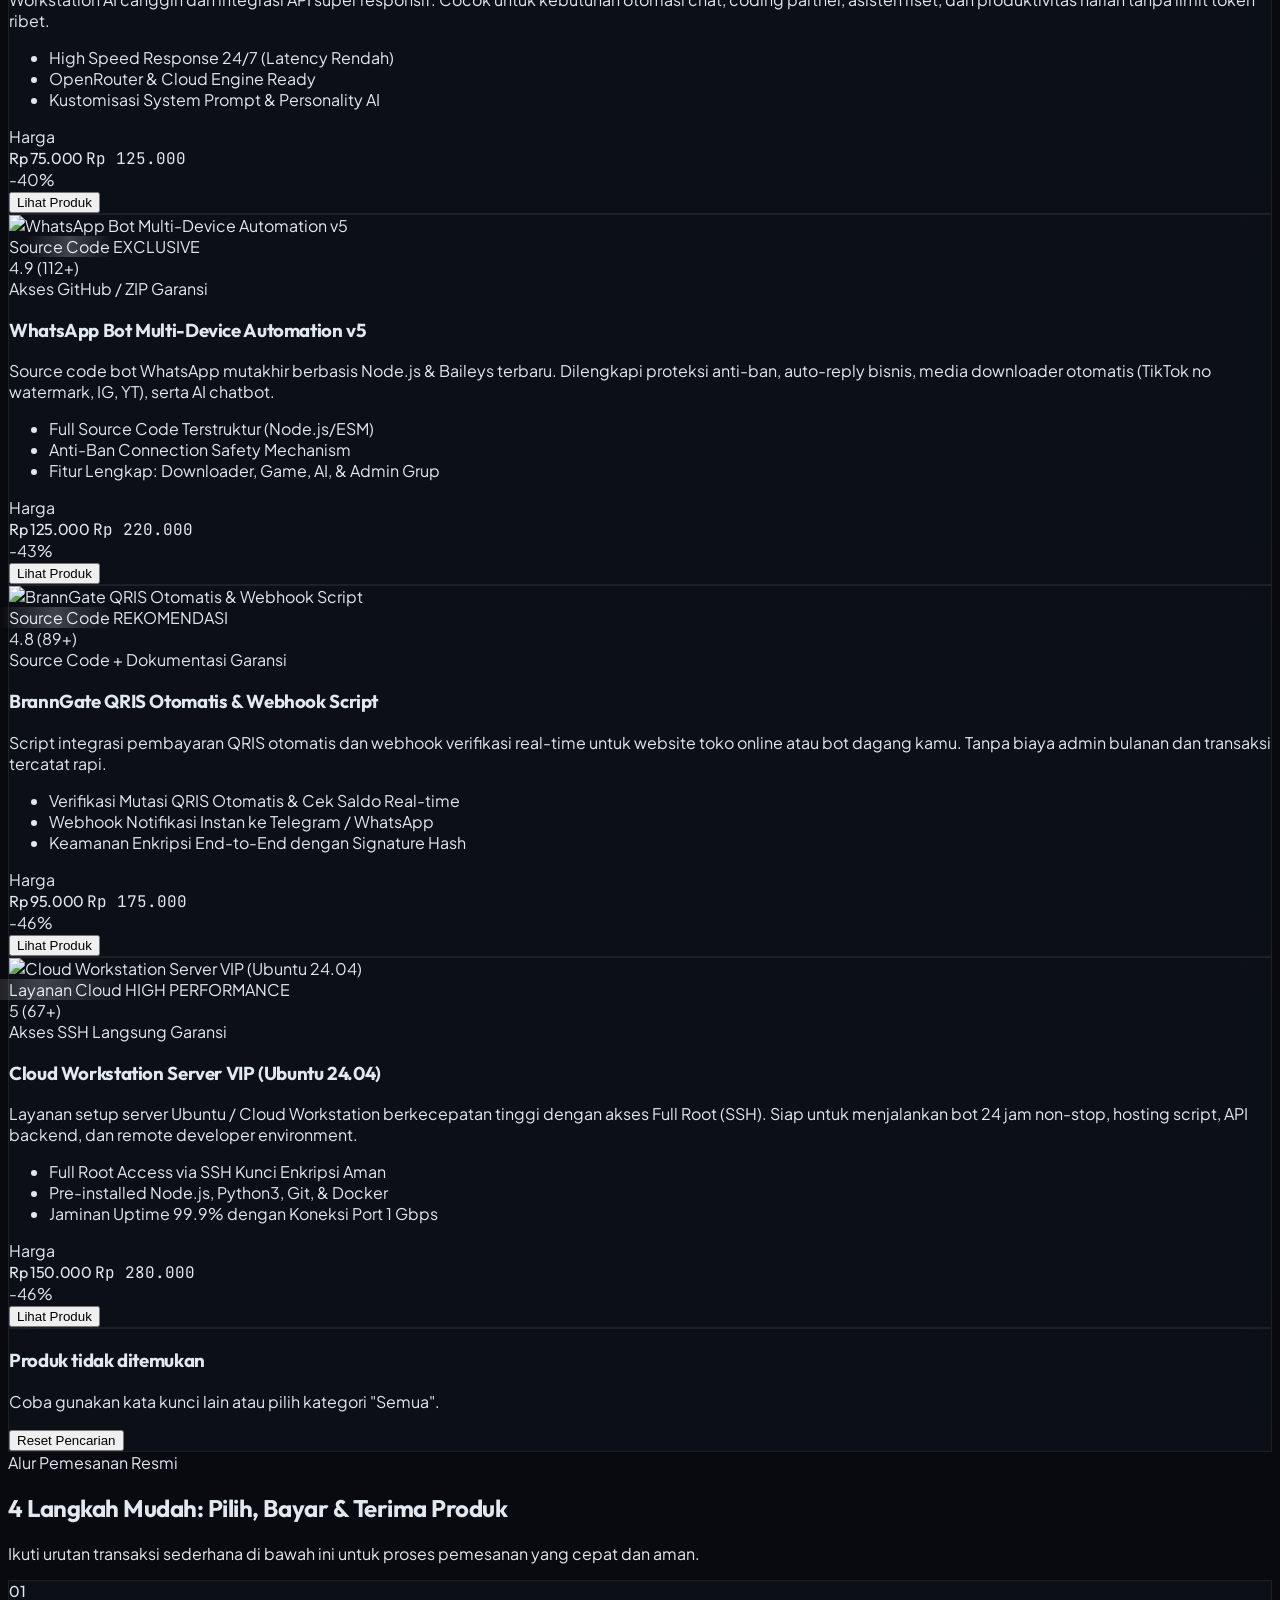
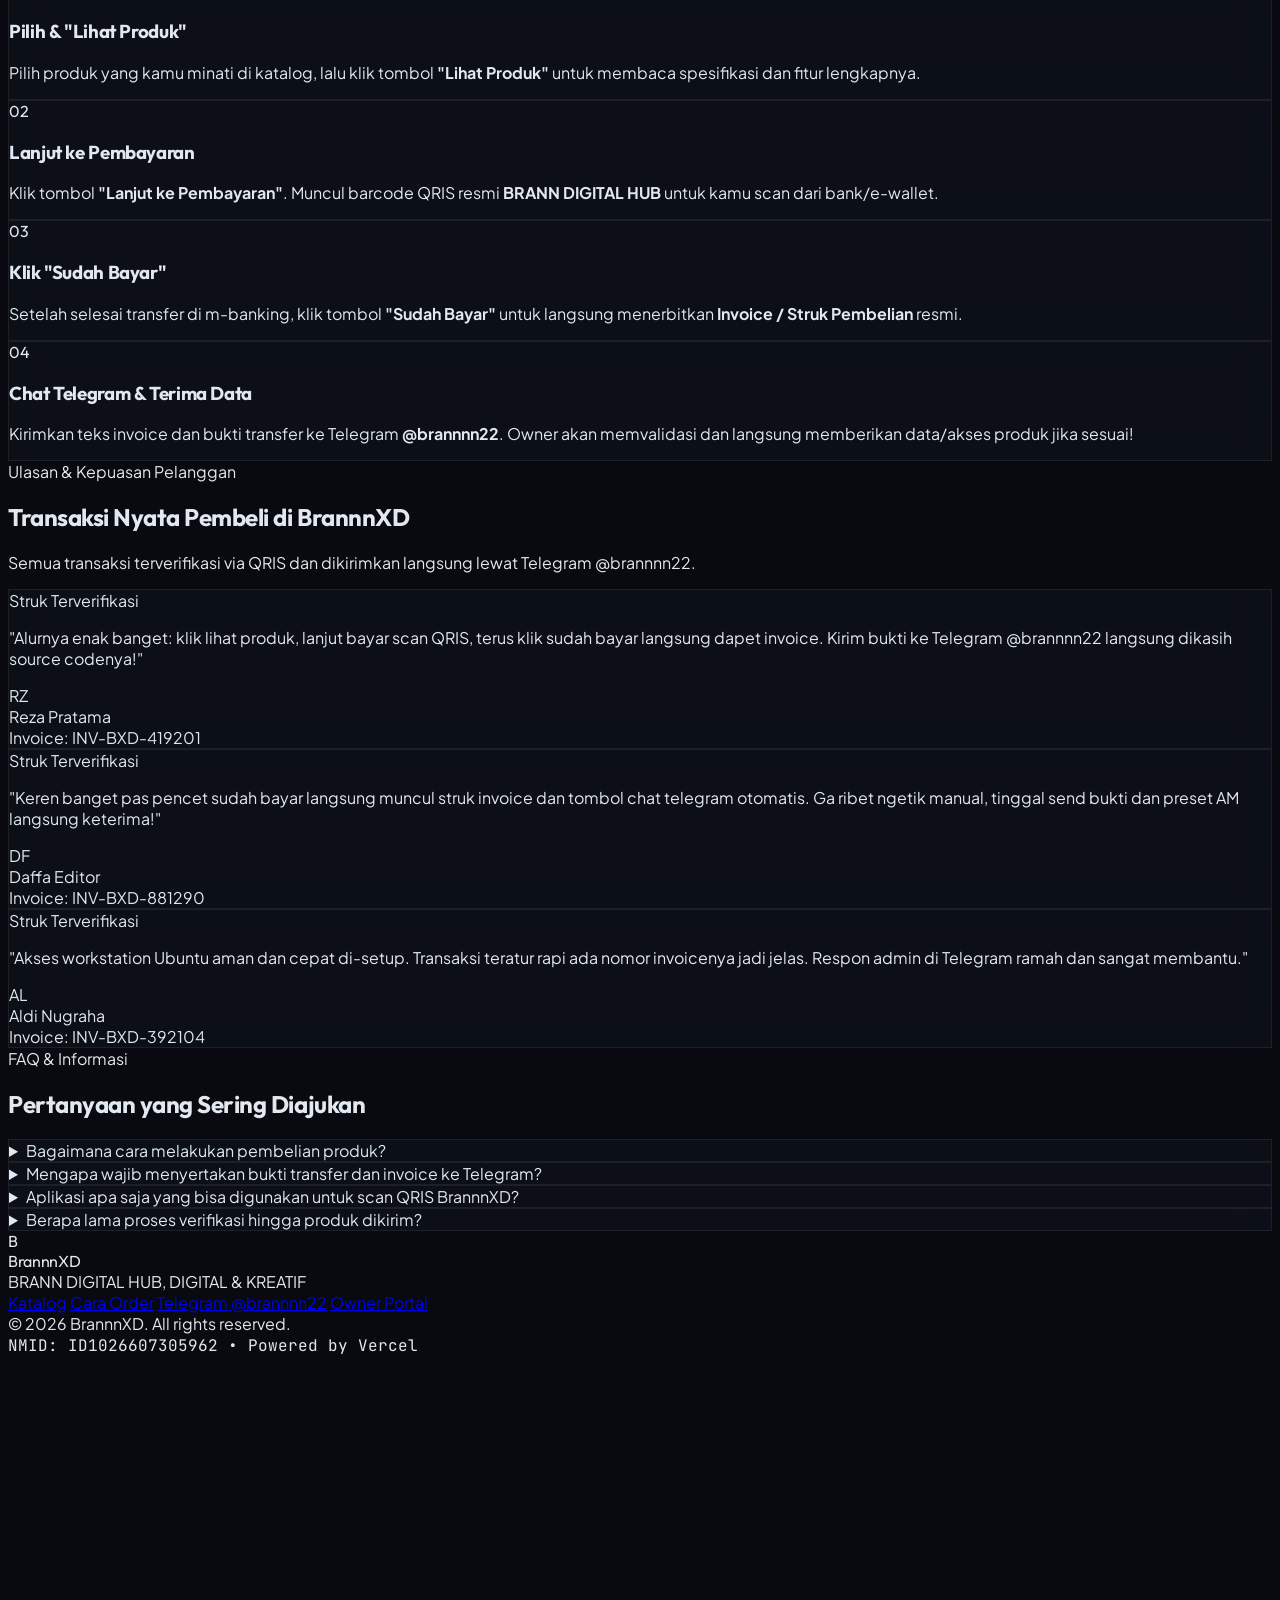
==== commit 50a21101: "feat: anti-fraud security upgrade - 3-digit unique code, 15-min countdown, mandatory sender name & p" ====
--- a/index.html
+++ b/index.html
@@ -53,7 +53,7 @@
   <script src="https://unpkg.com/lucide@latest"></script>
 
   <!-- Custom CSS -->
-  <link rel="stylesheet" href="assets/css/style.css?v=3.1">
+  <link rel="stylesheet" href="assets/css/style.css?v=3.2">
 </head>
 <body class="bg-[#080a0f] text-slate-200 antialiased selection:bg-emerald-500 selection:text-black">
 
@@ -619,38 +619,136 @@
         </button>
       </div>
 
-      <!-- ================= TAMPILAN 1: QRIS SCAN SAJA (SEBELUM PENCET SUDAH BAYAR) ================= -->
-      <div id="stepQrisView" class="p-5 sm:p-6 overflow-y-auto space-y-5 flex-1">
+      <!-- ================= TAMPILAN 1: QRIS SCAN SAJA (DILENGKAPI KODE UNIK & FORM BUKTI) ================= -->
+      <div id="stepQrisView" class="p-5 sm:p-6 overflow-y-auto space-y-4 flex-1">
         
-        <!-- Summary Box -->
-        <div class="p-4 rounded-2xl bg-black/60 border border-white/10 flex items-center justify-between">
-          <div>
-            <span class="text-[10px] text-slate-400 uppercase font-semibold block">Item yang Dibeli:</span>
-            <span id="qrisProductTitle" class="text-xs sm:text-sm font-bold text-white block mt-0.5 truncate max-w-[200px]">Nama Produk</span>
-          </div>
-          <div class="text-right">
-            <span class="text-[10px] text-slate-400 uppercase font-semibold block">Total Tagihan:</span>
-            <span id="qrisProductPrice" class="text-lg sm:text-xl font-black text-emerald-400 font-heading">Rp 0</span>
+        <!-- Countdown Timer Session -->
+        <div class="flex items-center justify-between text-xs bg-amber-500/10 border border-amber-500/25 px-3.5 py-2 rounded-xl text-amber-300">
+          <span class="flex items-center gap-1.5 font-medium">
+            <i data-lucide="clock" class="w-3.5 h-3.5 text-amber-400"></i> Selesaikan Dalam:
+          </span>
+          <span id="qrisTimerBadge" class="font-mono font-bold text-white bg-black/50 px-2 py-0.5 rounded border border-amber-500/20">15:00</span>
+        </div>
+
+        <!-- Summary & Unique Amount Box -->
+        <div class="p-4 rounded-2xl bg-black/60 border border-white/10 space-y-2.5">
+          <div class="flex items-center justify-between">
+            <span class="text-[10px] text-slate-400 uppercase font-semibold">Produk:</span>
+            <span id="qrisProductTitle" class="text-xs sm:text-sm font-bold text-white truncate max-w-[200px]">Nama Produk</span>
+          </div>
+          <div class="flex items-center justify-between text-xs">
+            <span class="text-slate-400">Harga Pokok:</span>
+            <span id="qrisBasePrice" class="text-slate-300 font-mono">Rp 0</span>
+          </div>
+          <div class="flex items-center justify-between text-xs">
+            <span class="text-cyan-400 flex items-center gap-1 font-semibold">
+              <i data-lucide="hash" class="w-3 h-3"></i> Kode Unik Verifikasi:
+            </span>
+            <span id="qrisUniqueCode" class="text-cyan-400 font-mono font-bold">+Rp 0</span>
+          </div>
+          
+          <div class="pt-2 border-t border-white/10 flex items-center justify-between">
+            <div>
+              <span class="text-[10px] text-emerald-400 uppercase font-bold block">TOTAL TRANSFER (PERSIS):</span>
+              <span id="qrisProductPrice" class="text-xl sm:text-2xl font-black text-emerald-400 font-heading">Rp 0</span>
+            </div>
+            <button id="btnCopyNominal" type="button" class="px-3 py-1.5 rounded-xl bg-emerald-500/10 hover:bg-emerald-500/20 border border-emerald-500/30 text-emerald-300 text-xs font-bold flex items-center gap-1.5 cursor-pointer transition-colors" title="Salin angka nominal tepat">
+              <i data-lucide="copy" class="w-3.5 h-3.5"></i>
+              <span>Salin Nominal</span>
+            </button>
+          </div>
+
+          <div class="text-[11px] text-amber-200/90 bg-amber-500/10 border border-amber-500/20 p-2.5 rounded-xl flex items-start gap-2">
+            <i data-lucide="alert-circle" class="w-4 h-4 text-amber-400 shrink-0 mt-0.5"></i>
+            <span>Transfer <b>WAJIB PERSIS</b> beserta 3 digit kode unik agar uang masuk di mutasi bank langsung dikenali owner!</span>
           </div>
         </div>
 
         <!-- QRIS Barcode Card -->
-        <div class="p-4 rounded-3xl bg-white shadow-2xl max-w-[240px] mx-auto border-4 border-slate-900 flex flex-col items-center">
+        <div class="p-4 rounded-3xl bg-white shadow-2xl max-w-[230px] mx-auto border-4 border-slate-900 flex flex-col items-center">
           <img id="qrisImageEl" src="assets/images/qris-brann.png" alt="Scan QRIS BRANN DIGITAL HUB" class="w-full h-auto object-contain rounded-xl">
         </div>
 
-        <div class="text-center space-y-1">
+        <div class="text-center space-y-0.5">
           <div class="text-xs font-bold text-white font-mono">BRANN DIGITAL HUB, DIGITAL & KREATIF</div>
           <div id="qrisNmid" class="text-[11px] text-slate-400 font-mono">NMID: ID1026607305962</div>
-          <p class="text-[11px] text-slate-400 mt-1">Scan QRIS menggunakan BCA, Mandiri, BRI, Dana, GoPay, OVO, ShopeePay atau M-Banking apapun.</p>
-        </div>
-
-        <div class="pt-2 space-y-2.5">
-          <!-- Tombol "Sudah Bayar" -->
-          <button id="btnSudahBayar" type="button" class="w-full py-3.5 px-6 rounded-2xl bg-emerald-500 hover:bg-emerald-400 text-black font-black text-sm shadow-xl shadow-emerald-500/25 transition-all flex items-center justify-center gap-2 cursor-pointer">
+          <p class="text-[10px] text-slate-400">Scan via BCA, Mandiri, BRI, BNI, Dana, GoPay, OVO, ShopeePay atau M-Banking apapun.</p>
+        </div>
+
+        <!-- Form Verifikasi Pengirim & Upload Bukti Transfer (WAJIB ANTI-SPAM) -->
+        <div class="p-4 rounded-2xl bg-[#0e1424] border border-emerald-500/30 space-y-3">
+          <div class="flex items-center gap-2 text-xs font-bold text-emerald-400 uppercase tracking-wide">
+            <i data-lucide="shield-check" class="w-4 h-4 text-emerald-400"></i>
+            <span>Konfirmasi Pembayaran Anda (Wajib)</span>
+          </div>
+
+          <!-- 1. Nama Akun / Bank Pengirim -->
+          <div>
+            <label class="block text-[11px] text-slate-300 font-semibold mb-1">
+              Nama Rekening / Akun E-Wallet Pengirim: <span class="text-rose-400">*</span>
+            </label>
+            <input 
+              type="text" 
+              id="inputSenderName" 
+              placeholder="Contoh: Budi Santoso (BCA) / Rian (DANA)" 
+              class="w-full px-3.5 py-2.5 rounded-xl bg-black/60 border border-white/10 text-white placeholder-slate-500 text-xs focus:outline-none focus:border-emerald-500 transition-colors"
+            />
+          </div>
+
+          <!-- 2. Upload Screenshot Bukti Transfer -->
+          <div>
+            <label class="block text-[11px] text-slate-300 font-semibold mb-1">
+              Upload Screenshot Bukti Transfer: <span class="text-rose-400">*</span>
+            </label>
+            <input 
+              type="file" 
+              id="inputProofFile" 
+              accept="image/*" 
+              class="hidden"
+            />
+            
+            <button 
+              type="button" 
+              id="btnSelectProof" 
+              class="w-full py-2.5 px-3 rounded-xl border border-dashed border-emerald-500/50 bg-emerald-500/5 hover:bg-emerald-500/10 text-emerald-300 text-xs font-semibold flex items-center justify-center gap-2 cursor-pointer transition-all"
+            >
+              <i data-lucide="upload" class="w-4 h-4 text-emerald-400"></i>
+              <span id="selectProofLabel">Pilih Foto Bukti Transfer M-Banking / E-Wallet</span>
+            </button>
+
+            <!-- Preview Bukti -->
+            <div id="proofPreviewContainer" class="hidden mt-2 p-2.5 rounded-xl bg-black/60 border border-emerald-500/30 flex items-center justify-between">
+              <div class="flex items-center gap-2.5 overflow-hidden">
+                <img id="proofPreviewImg" src="" alt="Bukti Transfer" class="w-10 h-10 object-cover rounded-lg border border-white/10 shrink-0">
+                <div class="text-[11px] text-slate-200 truncate">
+                  <span id="proofFileName" class="block font-semibold truncate max-w-[180px]">bukti.jpg</span>
+                  <span class="text-[10px] text-emerald-400 font-bold flex items-center gap-1">
+                    <i data-lucide="check" class="w-3 h-3"></i> Bukti siap diverifikasi
+                  </span>
+                </div>
+              </div>
+              <button type="button" id="btnRemoveProof" class="p-1.5 text-slate-400 hover:text-rose-400 cursor-pointer" title="Hapus foto bukti">
+                <i data-lucide="x" class="w-4 h-4"></i>
+              </button>
+            </div>
+          </div>
+        </div>
+
+        <div class="pt-1 space-y-2">
+          <!-- Tombol "Sudah Bayar" (Awalnya Terkunci) -->
+          <button 
+            id="btnSudahBayar" 
+            type="button" 
+            disabled 
+            class="w-full py-3.5 px-6 rounded-2xl bg-emerald-500 text-black font-black text-sm shadow-xl transition-all flex items-center justify-center gap-2 cursor-not-allowed opacity-50"
+          >
             <i data-lucide="check-circle" class="w-4 h-4"></i>
-            <span>Sudah Bayar &rarr;</span>
+            <span>Sudah Bayar & Terbitkan Invoice &rarr;</span>
           </button>
+          
+          <p id="sudahBayarHint" class="text-[11px] text-slate-400 text-center leading-relaxed">
+            ⚠️ Isi nama pengirim dan upload screenshot bukti transfer agar tombol "Sudah Bayar" aktif.
+          </p>
 
           <button id="downloadQrisImageBtn" type="button" class="w-full py-2 px-3 text-center text-xs text-slate-400 hover:text-white transition-colors cursor-pointer flex items-center justify-center gap-1.5">
             <i data-lucide="download" class="w-3.5 h-3.5 text-cyan-400"></i>
@@ -663,12 +761,12 @@
       <!-- ================= TAMPILAN 2: INVOICE / STRUK (BARU KELUAR SETELAH PENCET SUDAH BAYAR) ================= -->
       <div id="stepInvoiceView" class="hidden p-5 sm:p-6 overflow-y-auto space-y-4 flex-1">
         
-        <!-- Peringatan Wajib Chat ke Telegram -->
+        <!-- Peringatan Anti-Fraud & Wajib Chat ke Telegram -->
         <div class="p-4 rounded-2xl bg-amber-500/10 border border-amber-500/30 flex items-start gap-3">
           <i data-lucide="alert-triangle" class="w-5 h-5 text-amber-400 shrink-0 mt-0.5"></i>
           <div class="text-xs text-amber-200/90 leading-relaxed">
-            <b class="text-amber-300 block mb-1">MOHON SERTAKAN BUKTI TRANSFER & INVOICE INI:</b>
-            Kirimkan bukti transfer QRIS dan teks invoice pembelian di bawah ini ke Telegram <b>@brannnn22</b>. Owner akan langsung memberikan data / akses produk jika sudah sesuai!
+            <b class="text-amber-300 block mb-1">WAJIB SERTAKAN BUKTI TRANSFER & INVOICE KE TELEGRAM:</b>
+            Kirimkan teks invoice dan bukti transfer di bawah ini ke Telegram <b>@brannnn22</b>. Owner HANYA memproses order jika dana mutasi <b>REAL masuk</b> ke rekening. Manipulasi bukti = Auto Blacklist!
           </div>
         </div>
 
@@ -690,21 +788,38 @@
               <span id="strukDateTime" class="text-slate-300">06/11/2026, 00:00 WIB</span>
             </div>
             <div class="flex justify-between">
-              <span class="text-slate-500">METODE:</span>
-              <span class="text-cyan-400 font-bold">QRIS GPN Nasional</span>
+              <span class="text-slate-500">PENGIRIM:</span>
+              <span id="strukSenderName" class="text-white font-bold truncate max-w-[200px]">Nama Pengirim</span>
             </div>
             <div class="flex justify-between">
               <span class="text-slate-500">ITEM:</span>
               <span id="strukProductName" class="text-white font-bold truncate max-w-[200px]">Nama Produk</span>
             </div>
+            <div class="flex justify-between">
+              <span class="text-slate-500">HARGA POKOK:</span>
+              <span id="strukBasePrice" class="text-slate-300">Rp 0</span>
+            </div>
+            <div class="flex justify-between">
+              <span class="text-slate-500">KODE UNIK:</span>
+              <span id="strukUniqueCode" class="text-cyan-400 font-bold">+Rp 0</span>
+            </div>
             <div class="flex justify-between pt-1 border-t border-dashed border-white/10 text-sm">
-              <span class="text-slate-400 font-bold">TOTAL BAYAR:</span>
+              <span class="text-slate-400 font-bold">TOTAL MUTASI:</span>
               <span id="strukPrice" class="text-emerald-400 font-black">Rp 0</span>
             </div>
           </div>
 
-          <div class="p-2 rounded-lg bg-amber-500/10 border border-amber-500/20 text-center text-[10px] font-bold text-amber-300">
-            STATUS: MENUNGGU BUKTI & VERIFIKASI OWNER
+          <!-- Thumbnail Bukti Transfer Terlampir -->
+          <div id="strukProofThumbBox" class="hidden p-2.5 rounded-xl bg-black/60 border border-white/10 flex items-center gap-3">
+            <img id="strukProofThumb" src="" alt="Thumbnail Bukti Transfer" class="w-12 h-12 object-cover rounded-lg border border-white/10 shrink-0">
+            <div class="text-[10px] text-slate-400 font-mono">
+              <span class="text-emerald-400 font-bold block">✓ BUKTI SCREENSHOT TERLAMPIR</span>
+              <span>Siap dikirimkan bersama teks invoice ke Telegram owner.</span>
+            </div>
+          </div>
+
+          <div id="strukStatusBadge" class="p-2 rounded-lg bg-amber-500/10 border border-amber-500/20 text-center text-[10px] font-bold text-amber-300">
+            STATUS: MENUNGGU VERIFIKASI MUTASI OWNER
           </div>
         </div>
 
@@ -739,8 +854,8 @@
   </div>
 
   <!-- Scripts with Cache-Buster -->
-  <script src="assets/js/store.js?v=3.1"></script>
-  <script src="assets/js/app.js?v=3.1"></script>
+  <script src="assets/js/store.js?v=3.2"></script>
+  <script src="assets/js/app.js?v=3.2"></script>
   <script>
     document.getElementById('yearSpan').textContent = new Date().getFullYear();
     if (window.lucide) {
